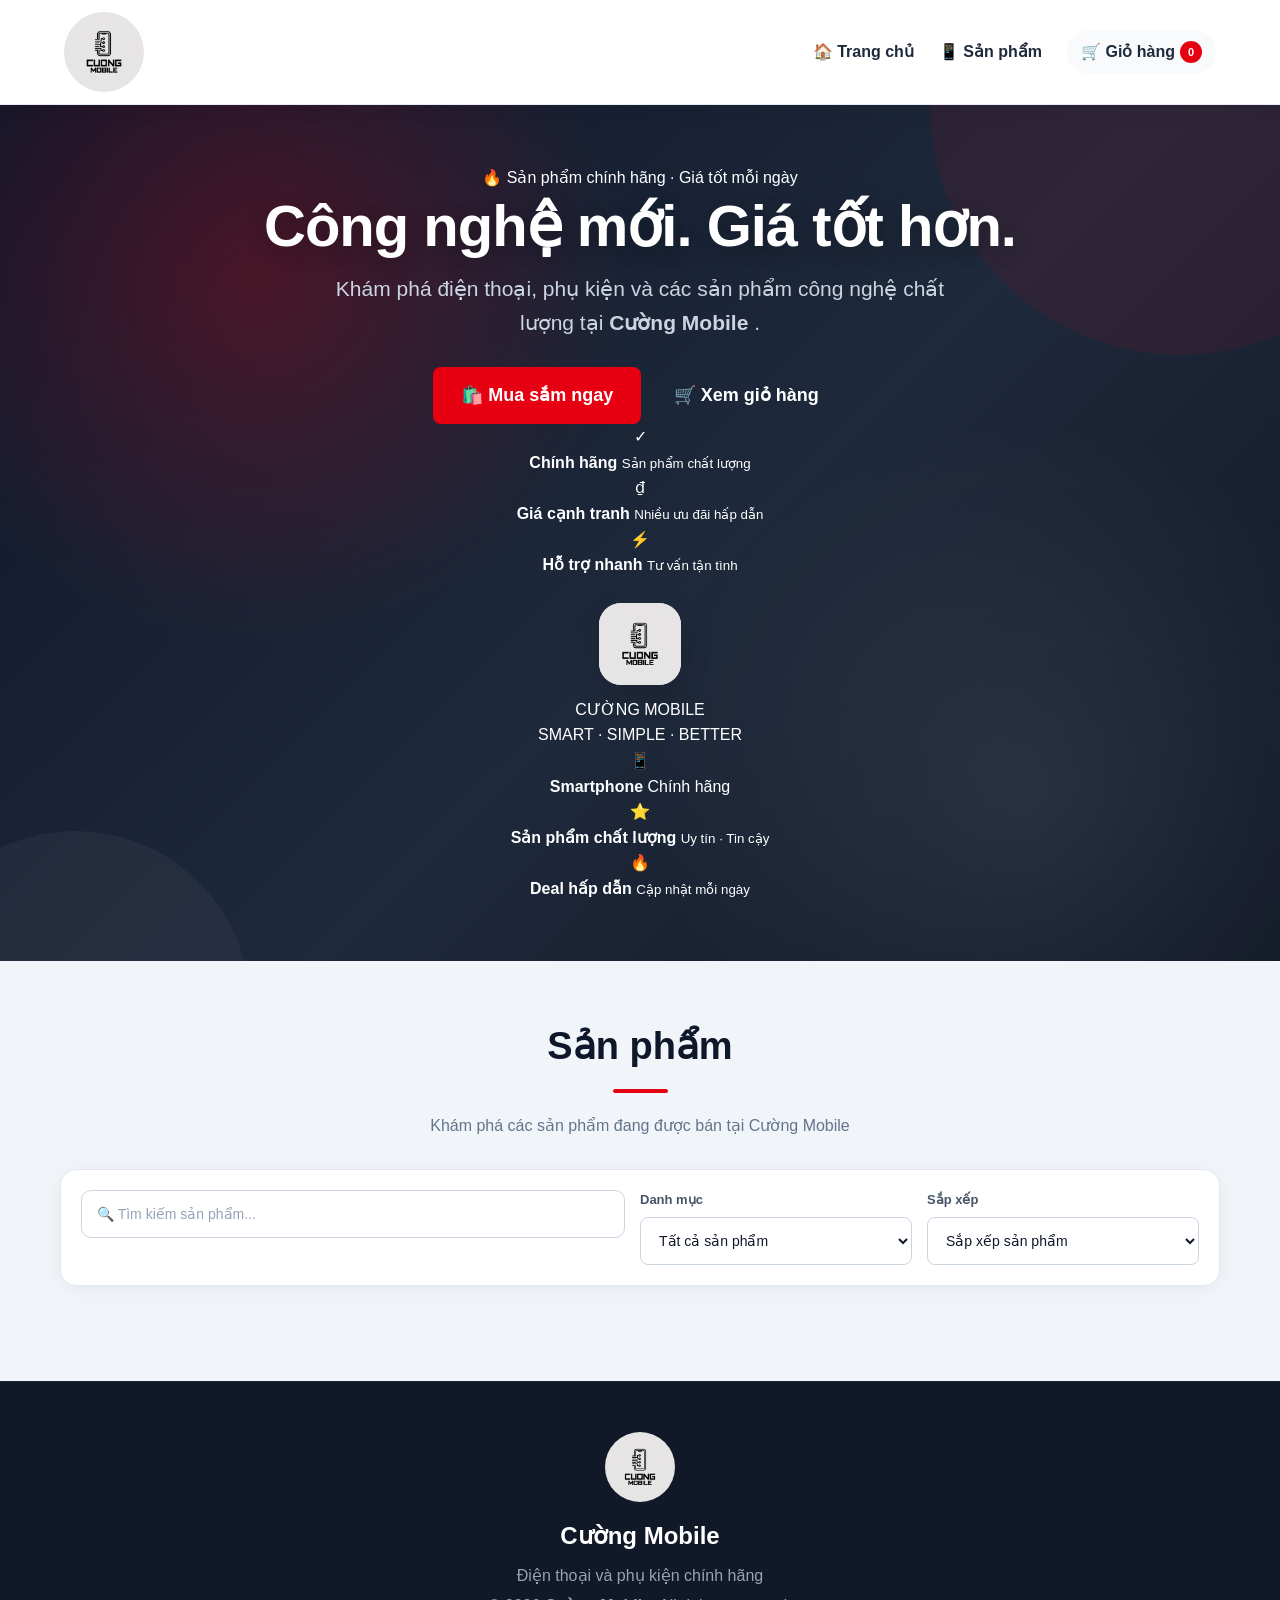
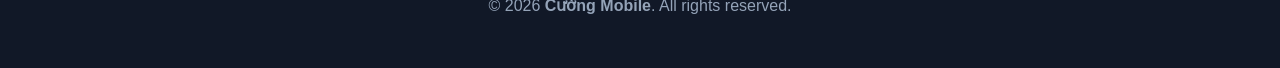
==== index.html @ b3d9e74f "Add files via upload" ====
<!DOCTYPE html>
<html lang="vi">

<head>

    <!-- =====================================================
         BASIC
    ====================================================== -->

    <meta charset="UTF-8">

    <meta
        name="viewport"
        content="width=device-width, initial-scale=1.0"
    >

    <meta
        name="description"
        content="Cường Mobile - Điện thoại và phụ kiện chính hãng"
    >

    <meta
        name="keywords"
        content="Cường Mobile, điện thoại, smartphone, phụ kiện, điện thoại chính hãng"
    >

    <meta
        name="author"
        content="Cường Mobile"
    >

    <meta
        name="theme-color"
        content="#e60012"
    >


    <!-- =====================================================
         TITLE
    ====================================================== -->

    <title>Cường Mobile - Điện thoại & phụ kiện</title>


    <!-- =====================================================
         FAVICON
    ====================================================== -->

    <link
        rel="icon"
        type="image/png"
        href="images/favicon-rounded.png"
    >

    <link
        rel="apple-touch-icon"
        href="images/favicon-rounded.png"
    >


    <!-- =====================================================
         CSS
    ====================================================== -->

    <link
        rel="stylesheet"
        href="css/style.css"
    >


    <!-- =====================================================
         PRELOAD LOGO
    ====================================================== -->

    <link
        rel="preload"
        as="image"
        href="images/logo.png"
    >

</head>


<body>


<!-- =========================================================
     LOADING SCREEN
========================================================= -->

<div
    id="loading-screen"
    aria-label="Đang tải website"
>

    <img
        src="images/favicon.png"
        alt="Cường Mobile"
    >

    <div
        class="loader"
        aria-hidden="true"
    ></div>

</div>


<!-- =========================================================
     HEADER
========================================================= -->

<header class="header">

    <div class="header-content">


        <!-- LOGO -->

        <a
            href="index.html"
            class="logo"
            aria-label="Cường Mobile - Trang chủ"
        >

            <img
                src="images/logo.png"
                alt="Cường Mobile"
            >

        </a>


        <!-- NAVIGATION -->

        <nav
            class="nav"
            aria-label="Điều hướng chính"
        >

            <a
                href="index.html"
                class="active"
            >
                🏠 Trang chủ
            </a>


            <a href="#products">
                📱 Sản phẩm
            </a>


            <a
                href="cart.html"
                class="cart-link"
            >

                🛒 Giỏ hàng

                <span
                    id="cart-count"
                    class="cart-count"
                >
                    0
                </span>

            </a>

        </nav>

    </div>

</header>


<!-- =========================================================
     HERO
========================================================= -->

<!-- =========================================================
     HERO PREMIUM
========================================================= -->

<section class="hero hero-premium">

    <!-- Background decorations -->

    <div class="hero-bg-circle hero-bg-circle-1"></div>
    <div class="hero-bg-circle hero-bg-circle-2"></div>


    <div class="hero-content hero-premium-content">


        <!-- LEFT -->

        <div class="hero-text">


            <!-- BADGE -->

            <div class="hero-badge">

                <span class="hero-badge-dot"></span>

                🔥 Sản phẩm chính hãng · Giá tốt mỗi ngày

            </div>


            <!-- TITLE -->

            <h1>

                Công nghệ mới.
                <span>
                    Giá tốt hơn.
                </span>

            </h1>


            <!-- DESCRIPTION -->

            <p class="hero-description">

                Khám phá điện thoại, phụ kiện và các sản phẩm
                công nghệ chất lượng tại

                <strong>
                    Cường Mobile
                </strong>.

            </p>


            <!-- ACTIONS -->

            <div class="hero-actions">


                <a
                    href="#products"
                    class="btn btn-primary btn-lg"
                >
                    🛍️ Mua sắm ngay
                </a>


                <a
                    href="cart.html"
                    class="btn hero-btn-outline btn-lg"
                >
                    🛒 Xem giỏ hàng
                </a>

            </div>


            <!-- TRUST -->

            <div class="hero-trust">


                <div class="hero-trust-item">

                    <span class="hero-trust-icon">
                        ✓
                    </span>

                    <div>

                        <strong>
                            Chính hãng
                        </strong>

                        <small>
                            Sản phẩm chất lượng
                        </small>

                    </div>

                </div>


                <div class="hero-trust-item">

                    <span class="hero-trust-icon">
                        ₫
                    </span>

                    <div>

                        <strong>
                            Giá cạnh tranh
                        </strong>

                        <small>
                            Nhiều ưu đãi hấp dẫn
                        </small>

                    </div>

                </div>


                <div class="hero-trust-item">

                    <span class="hero-trust-icon">
                        ⚡
                    </span>

                    <div>

                        <strong>
                            Hỗ trợ nhanh
                        </strong>

                        <small>
                            Tư vấn tận tình
                        </small>

                    </div>

                </div>


            </div>

        </div>


        <!-- RIGHT -->

        <div class="hero-visual">


            <!-- Glow -->

            <div class="hero-glow"></div>


            <!-- Phone -->

            <div class="hero-phone">

                <div class="hero-phone-frame">

                    <div class="hero-phone-screen">


                        <!-- Dynamic island -->

                        <div class="hero-phone-island"></div>


                        <!-- Logo -->
                        
                        <div class="hero-phone-logo">
                            <img 
                                src="images/logo.png"
                                alt="Cường Mobile">
                                </div>


                        <div class="hero-phone-brand">
                            CƯỜNG MOBILE
                        </div>


                        <div class="hero-phone-tagline">
                            SMART · SIMPLE · BETTER
                        </div>


                        <!-- Fake product card -->

                        <div class="hero-product-preview">

                            <div class="hero-product-preview-image">
                                📱
                            </div>

                            <div>

                                <strong>
                                    Smartphone
                                </strong>

                                <span>
                                    Chính hãng
                                </span>

                            </div>

                        </div>

                    </div>

                </div>

            </div>


            <!-- Floating card 1 -->

            <div class="hero-floating-card hero-card-top">

                <span class="hero-floating-icon">
                    ⭐
                </span>

                <div>

                    <strong>
                        Sản phẩm chất lượng
                    </strong>

                    <small>
                        Uy tín · Tin cậy
                    </small>

                </div>

            </div>


            <!-- Floating card 2 -->

            <div class="hero-floating-card hero-card-bottom">

                <span class="hero-floating-icon">
                    🔥
                </span>

                <div>

                    <strong>
                        Deal hấp dẫn
                    </strong>

                    <small>
                        Cập nhật mỗi ngày
                    </small>

                </div>

            </div>

        </div>

    </div>

</section>


<!-- =========================================================
     PRODUCTS
========================================================= -->

<main
    id="products"
    class="products-section"
>


    <!-- SECTION HEADER -->

    <div
        class="container"
        style="margin-bottom:30px;"
    >

        <h2 class="section-title">
            Sản phẩm
        </h2>


        <p
            class="text-center text-muted"
            style="margin-top:-15px;"
        >
            Khám phá các sản phẩm đang được bán tại Cường Mobile
        </p>

    </div>


    <!-- =====================================================
         FILTER BAR
    ====================================================== -->

    <div
        class="container"
        style="margin-bottom:30px;"
    >

        <div
            class="filter-bar"
            style="
                display:grid;
                grid-template-columns:
                    minmax(0, 2fr)
                    minmax(180px, 1fr)
                    minmax(180px, 1fr);
                gap:15px;
                padding:20px;
                background:#ffffff;
                border:1px solid #e2e8f0;
                border-radius:16px;
                box-shadow:0 4px 20px rgba(0,0,0,.05);
            "
        >


            <!-- SEARCH -->

            <div
                class="search-box"
                style="
                    max-width:none;
                    margin:0;
                "
            >

                <input
                    id="search-input"
                    type="search"
                    placeholder="🔍 Tìm kiếm sản phẩm..."
                    autocomplete="off"
                    aria-label="Tìm kiếm sản phẩm"
                >

            </div>


            <!-- CATEGORY -->

            <div>

                <label
                    for="category-filter"
                    style="
                        display:block;
                        margin-bottom:6px;
                        font-size:13px;
                        font-weight:600;
                        color:#475569;
                    "
                >
                    Danh mục
                </label>


                <select
                    id="category-filter"
                    style="
                        width:100%;
                        min-height:48px;
                        padding:0 14px;
                        border:1px solid #cbd5e1;
                        border-radius:8px;
                        background:#ffffff;
                        outline:none;
                        font-size:14px;
                    "
                >

                    <option value="">
                        Tất cả sản phẩm
                    </option>

                </select>

            </div>


            <!-- SORT -->

            <div>

                <label
                    for="sort-filter"
                    style="
                        display:block;
                        margin-bottom:6px;
                        font-size:13px;
                        font-weight:600;
                        color:#475569;
                    "
                >
                    Sắp xếp
                </label>


                <select
                    id="sort-filter"
                    style="
                        width:100%;
                        min-height:48px;
                        padding:0 14px;
                        border:1px solid #cbd5e1;
                        border-radius:8px;
                        background:#ffffff;
                        outline:none;
                        font-size:14px;
                    "
                >

                    <option value="">
                        Sắp xếp sản phẩm
                    </option>

                    <option value="price-asc">
                        Giá thấp → cao
                    </option>

                    <option value="price-desc">
                        Giá cao → thấp
                    </option>

                    <option value="name-asc">
                        Tên A → Z
                    </option>

                </select>

            </div>

        </div>

    </div>


    <!-- =====================================================
         PRODUCT LIST
    ====================================================== -->

    <div
        class="container"
    >

        <div
            id="product-list"
            class="product-grid"
        >

            <div class="loading">

                Đang tải sản phẩm...

            </div>

        </div>

    </div>


</main>


<!-- =========================================================
     FOOTER
========================================================= -->

<footer>

    <div
        class="container"
    >


        <!-- LOGO -->

        <div
            style="
                display:flex;
                justify-content:center;
                margin-bottom:15px;
            "
        >

            <img
                src="images/logo.png"
                alt="Cường Mobile"
                style="
                    width:70px;
                    height:70px;
                    object-fit:contain;
                    border-radius:50%;
                "
            >

        </div>


        <h2>
            Cường Mobile
        </h2>


        <p>
            Điện thoại và phụ kiện chính hãng
        </p>


        <p>
            © 2026
            <strong>Cường Mobile</strong>.
            All rights reserved.
        </p>

    </div>

</footer>


<!-- =========================================================
     BACK TO TOP
========================================================= -->

<button
    id="back-to-top"
    type="button"
    aria-label="Lên đầu trang"
    style="
        position:fixed;
        right:20px;
        bottom:20px;
        width:46px;
        height:46px;
        border:0;
        border-radius:50%;
        background:#e60012;
        color:#ffffff;
        font-size:20px;
        box-shadow:0 5px 20px rgba(0,0,0,.2);
        cursor:pointer;
        opacity:0;
        visibility:hidden;
        transform:translateY(10px);
        transition:.25s ease;
        z-index:999;
    "
>
    ↑
</button>


<!-- =========================================================
     PRODUCTS DATA
========================================================= -->

<script src="js/products.js"></script>


<!-- =========================================================
     MAIN APP
========================================================= -->

<script src="js/app.js"></script>


<!-- =========================================================
     PAGE SCRIPT
========================================================= -->

<script>

document.addEventListener(
    "DOMContentLoaded",
    function () {


        /* =====================================================
           LOADING SCREEN
        ===================================================== */

        const loadingScreen =
            document.getElementById(
                "loading-screen"
            );


        if (loadingScreen) {

            setTimeout(
                function () {

                    loadingScreen.classList.add(
                        "hidden"
                    );

                },
                500
            );

        }


        /* =====================================================
           BACK TO TOP
        ===================================================== */

        const backToTop =
            document.getElementById(
                "back-to-top"
            );


        if (backToTop) {


            window.addEventListener(
                "scroll",
                function () {

                    if (
                        window.scrollY > 400
                    ) {

                        backToTop.style.opacity =
                            "1";

                        backToTop.style.visibility =
                            "visible";

                        backToTop.style.transform =
                            "translateY(0)";

                    }

                    else {

                        backToTop.style.opacity =
                            "0";

                        backToTop.style.visibility =
                            "hidden";

                        backToTop.style.transform =
                            "translateY(10px)";

                    }

                }
            );


            backToTop.addEventListener(
                "click",
                function () {

                    window.scrollTo({

                        top: 0,

                        behavior: "smooth"

                    });

                }
            );

        }


        /* =====================================================
           UPDATE CART COUNT
        ===================================================== */

        function refreshCartCount() {

            let cart = [];


            try {

                cart =
                    JSON.parse(
                        localStorage.getItem(
                            "cart"
                        )
                    ) || [];

            }

            catch (error) {

                cart = [];

            }


            if (
                !Array.isArray(cart)
            ) {

                cart = [];

            }


            const count =
                cart.reduce(
                    function (
                        total,
                        item
                    ) {

                        return (
                            total +
                            Number(
                                item.quantity || 0
                            )
                        );

                    },
                    0
                );


            document
                .querySelectorAll(
                    "#cart-count, .cart-count"
                )
                .forEach(
                    function (element) {

                        element.textContent =
                            count;

                    }
                );

        }


        refreshCartCount();


        /* =====================================================
           LISTEN CART UPDATE
        ===================================================== */

        window.addEventListener(
            "storage",
            function (event) {

                if (
                    event.key === "cart"
                ) {

                    refreshCartCount();

                }

            }
        );


        /* =====================================================
           ACTIVE NAVIGATION
        ===================================================== */

        const navLinks =
            document.querySelectorAll(
                ".nav a"
            );


        navLinks.forEach(
            function (link) {

                link.addEventListener(
                    "click",
                    function () {

                        navLinks.forEach(
                            function (item) {

                                item.classList.remove(
                                    "active"
                                );

                            }
                        );


                        this.classList.add(
                            "active"
                        );

                    }
                );

            }
        );


        /* =====================================================
           SEARCH ENTER
        ===================================================== */

        const searchInput =
            document.getElementById(
                "search-input"
            );


        if (searchInput) {

            searchInput.addEventListener(
                "keydown",
                function (event) {

                    if (
                        event.key === "Enter"
                    ) {

                        const products =
                            document.getElementById(
                                "products"
                            );


                        if (products) {

                            products.scrollIntoView({

                                behavior: "smooth",

                                block: "start"

                            });

                        }

                    }

                }
            );

        }


    }
);

</script>


<!-- =========================================================
     RESPONSIVE FILTER
========================================================= -->

<style>

@media (max-width: 768px) {

    .filter-bar {

        grid-template-columns: 1fr !important;

    }

}


@media (max-width: 480px) {

    .hero-actions {

        flex-direction: column;

        padding: 0 20px;

    }


    .hero-actions .btn {

        width: 100%;

    }

}

</style>


</body>

</html>
---- css/style.css ----
/* ============================================================
   CƯỜNG MOBILE - MAIN STYLES
   Version 4.0
   ============================================================ */

/* ============================================================
   1. VARIABLES & RESET
   ============================================================ */

:root {
    /* Colors */
    --primary: #e60012;
    --primary-hover: #c90010;
    --primary-dark: #b3000e;
    --success: #16a34a;
    --success-bg: #dcfce7;
    --error: #dc2626;
    --error-bg: #fee2e2;
    --warning: #d97706;
    --warning-bg: #fff3cd;
    --white: #ffffff;
    --black: #111827;
    --gray-50: #f8fafc;
    --gray-100: #f1f5f9;
    --gray-200: #e2e8f0;
    --gray-300: #cbd5e1;
    --gray-400: #94a3b8;
    --gray-500: #64748b;
    --gray-600: #475569;
    --gray-700: #334155;
    --gray-800: #1e293b;
    --gray-900: #0f172a;

    /* Gradients */
    --gradient-hero: linear-gradient(135deg, #111827 0%, #374151 100%);

    /* Spacing */
    --space-xs: 4px;
    --space-sm: 8px;
    --space-md: 15px;
    --space-lg: 20px;
    --space-xl: 30px;
    --space-2xl: 50px;
    --space-3xl: 60px;

    /* Radius */
    --radius-sm: 6px;
    --radius-md: 8px;
    --radius-lg: 12px;
    --radius-xl: 16px;
    --radius-2xl: 20px;
    --radius-full: 999px;

    /* Shadows */
    --shadow-sm: 0 2px 10px rgba(0, 0, 0, 0.05);
    --shadow-md: 0 4px 20px rgba(0, 0, 0, 0.08);
    --shadow-lg: 0 10px 30px rgba(0, 0, 0, 0.10);
    --shadow-xl: 0 20px 50px rgba(0, 0, 0, 0.15);

    /* Typography */
    --font-family: -apple-system, BlinkMacSystemFont, "Segoe UI", Roboto, Arial, sans-serif;
    --text-xs: 12px;
    --text-sm: 14px;
    --text-base: 16px;
    --text-lg: 18px;
    --text-xl: 20px;
    --text-2xl: 24px;
    --text-3xl: 28px;
    --text-4xl: 32px;
    --text-5xl: 36px;
    --text-6xl: 48px;

    /* Transitions */
    --transition-fast: 0.2s ease;
    --transition-base: 0.3s ease;

    /* Container */
    --container-width: 1200px;
    --container-padding: 20px;
}

/* Reset */
*,
*::before,
*::after {
    margin: 0;
    padding: 0;
    box-sizing: border-box;
}

html {
    scroll-behavior: smooth;
}

body {
    font-family: var(--font-family);
    background: var(--gray-100);
    color: var(--gray-900);
    line-height: 1.6;
}

a {
    color: inherit;
    text-decoration: none;
}

button,
input,
textarea,
select {
    font-family: inherit;
}

button {
    cursor: pointer;
}

img {
    max-width: 100%;
    display: block;
}

ul,
ol {
    list-style: none;
    padding: 0;
    margin: 0;
}

/* ============================================================
   2. UTILITY CLASSES
   ============================================================ */

.container {
    width: 100%;
    max-width: var(--container-width);
    margin: 0 auto;
    padding: 0 var(--container-padding);
}

/* Flex */
.flex {
    display: flex;
}
.flex-center {
    display: flex;
    align-items: center;
    justify-content: center;
}
.flex-between {
    display: flex;
    align-items: center;
    justify-content: space-between;
}
.flex-column {
    display: flex;
    flex-direction: column;
}
.flex-wrap {
    flex-wrap: wrap;
}

/* Gap */
.gap-sm {
    gap: var(--space-sm);
}
.gap-md {
    gap: var(--space-md);
}
.gap-lg {
    gap: var(--space-lg);
}
.gap-xl {
    gap: var(--space-xl);
}

/* Text */
.text-center {
    text-align: center;
}
.text-left {
    text-align: left;
}
.text-right {
    text-align: right;
}
.text-primary {
    color: var(--primary);
}
.text-success {
    color: var(--success);
}
.text-gray {
    color: var(--gray-600);
}
.text-muted {
    color: var(--gray-500);
}

/* Background */
.bg-white {
    background: var(--white);
}
.bg-gray {
    background: var(--gray-100);
}
.bg-primary {
    background: var(--primary);
}

/* Display */
.d-none {
    display: none !important;
}
.d-block {
    display: block;
}
.w-100 {
    width: 100%;
}

/* ============================================================
   3. BUTTONS
   ============================================================ */

.btn {
    display: inline-flex;
    align-items: center;
    justify-content: center;
    min-height: 46px;
    padding: 11px 20px;
    border: 0;
    border-radius: var(--radius-md);
    font-size: var(--text-base);
    font-weight: 700;
    text-align: center;
    transition: transform var(--transition-fast), background var(--transition-fast), opacity var(--transition-fast);
    cursor: pointer;
}

.btn:hover {
    transform: translateY(-1px);
}
.btn:disabled {
    opacity: 0.5;
    cursor: not-allowed;
    transform: none;
}

.btn-primary {
    background: var(--primary);
    color: var(--white);
}
.btn-primary:hover {
    background: var(--primary-hover);
}

.btn-success {
    background: var(--success);
    color: var(--white);
}

.btn-dark {
    background: var(--black);
    color: var(--white);
}
.btn-dark:hover {
    opacity: 0.9;
}

.btn-secondary {
    background: var(--gray-600);
    color: var(--white);
}
.btn-secondary:hover {
    background: var(--gray-800);
}

.btn-outline {
    background: transparent;
    color: var(--gray-800);
    border: 1px solid var(--gray-300);
}
.btn-outline:hover {
    background: var(--gray-100);
}

.btn-sm {
    min-height: 38px;
    padding: 8px 15px;
    font-size: var(--text-sm);
}
.btn-lg {
    min-height: 54px;
    padding: 14px 28px;
    font-size: var(--text-lg);
}
.btn-block {
    width: 100%;
}

/* ============================================================
   4. LOADING SCREEN
   ============================================================ */

#loading-screen {
    position: fixed;
    inset: 0;
    z-index: 99999;
    display: flex;
    flex-direction: column;
    align-items: center;
    justify-content: center;
    background: var(--white);
    transition: opacity 0.5s ease, visibility 0.5s ease;
}

#loading-screen img {
    width: 540px;
    max-width: 90%;
    height: auto;
    border-radius: var(--radius-full);
    animation: logoPulse 1.8s ease-in-out infinite;
}

#loading-screen.hidden {
    opacity: 0;
    visibility: hidden;
}

.loader {
    width: 40px;
    height: 40px;
    margin-top: var(--space-lg);
    border: 4px solid var(--gray-300);
    border-top-color: var(--black);
    border-radius: 50%;
    animation: spin 0.8s linear infinite;
}

@keyframes spin {
    to {
        transform: rotate(360deg);
    }
}

@keyframes logoPulse {
    0%,
    100% {
        transform: scale(1);
    }
    50% {
        transform: scale(1.05);
    }
}

/* ============================================================
   5. HEADER
   ============================================================ */

.header {
    position: sticky;
    top: 0;
    z-index: 1000;
    width: 100%;
    padding: 12px 5%;
    background: rgba(255, 255, 255, 0.94);
    backdrop-filter: blur(14px);
    -webkit-backdrop-filter: blur(14px);
    border-bottom: 1px solid rgba(226, 232, 240, 0.8);
    box-shadow: 0 4px 20px rgba(0, 0, 0, 0.05);
}

.header-content {
    width: 100%;
    max-width: var(--container-width);
    margin: 0 auto;
    display: flex;
    align-items: center;
    justify-content: space-between;
    gap: var(--space-lg);
    min-height: 76px;
}

.logo {
    display: flex;
    align-items: center;
    gap: var(--space-sm);
    color: var(--primary);
    font-size: var(--text-2xl);
    font-weight: 800;
    white-space: nowrap;
    transition: transform 0.25s ease, opacity 0.25s ease;
}
.logo:hover {
    transform: translateY(-1px);
    opacity: 0.9;
}

.logo img {
    width: 80px;
    height: 80px;
    object-fit: contain;
    border-radius: 50%;
    transition: transform 0.3s ease, box-shadow 0.3s ease;
}
.logo:hover img {
    transform: scale(1.04);
    box-shadow: 0 8px 25px rgba(0, 0, 0, 0.12);
}

.nav {
    display: flex;
    align-items: center;
    gap: 25px;
}

.nav a {
    position: relative;
    color: var(--gray-800);
    font-size: var(--text-base);
    font-weight: 600;
    transition: color var(--transition-fast);
}
.nav a::after {
    content: "";
    position: absolute;
    left: 0;
    bottom: -5px;
    width: 0;
    height: 2px;
    background: var(--primary);
    transition: width var(--transition-base);
}
.nav a:hover {
    color: var(--primary);
}
.nav a:hover::after {
    width: 100%;
}

/* Cart Nav */
.nav a[href*="cart"] {
    display: inline-flex;
    align-items: center;
    gap: 5px;
    padding: 9px 14px;
    border-radius: var(--radius-full);
    background: #f8fafc;
    transition: background 0.2s ease, color 0.2s ease, transform 0.2s ease;
}
.nav a[href*="cart"]:hover {
    background: #fee2e2;
    color: var(--primary);
    transform: translateY(-1px);
}
.nav a[href*="cart"]::after {
    display: none;
}

.cart-count {
    min-width: 22px;
    height: 22px;
    display: inline-flex;
    align-items: center;
    justify-content: center;
    padding: 0 6px;
    border-radius: var(--radius-full);
    background: var(--primary);
    color: var(--white);
    font-size: 11px;
    font-weight: 800;
    line-height: 1;
}

/* ============================================================
   6. HERO
   ============================================================ */

.hero {
    position: relative;
    overflow: hidden;
    min-height: 430px;
    display: flex;
    align-items: center;
    justify-content: center;
    padding: var(--space-3xl) var(--space-lg);
    text-align: center;
    background: radial-gradient(circle at 20% 20%, rgba(230, 0, 18, 0.25), transparent 30%),
        radial-gradient(circle at 80% 80%, rgba(255, 255, 255, 0.08), transparent 30%),
        linear-gradient(135deg, #0f172a 0%, #1e293b 55%, #111827 100%);
    color: var(--white);
}

.hero::before {
    content: "";
    position: absolute;
    width: 500px;
    height: 500px;
    top: -250px;
    right: -150px;
    border-radius: 50%;
    background: rgba(230, 0, 18, 0.08);
    pointer-events: none;
}
.hero::after {
    content: "";
    position: absolute;
    width: 350px;
    height: 350px;
    bottom: -220px;
    left: -100px;
    border-radius: 50%;
    background: rgba(255, 255, 255, 0.04);
    pointer-events: none;
}

.hero-content {
    position: relative;
    z-index: 2;
    width: 100%;
    max-width: 800px;
}

.hero h1 {
    margin-bottom: 12px;
    font-size: clamp(36px, 6vw, 58px);
    line-height: 1.2;
    font-weight: 900;
    letter-spacing: -1px;
    text-shadow: 0 5px 20px rgba(0, 0, 0, 0.25);
}

.hero p {
    margin: 0 auto 28px;
    max-width: 650px;
    color: #cbd5e1;
    font-size: clamp(16px, 2vw, 21px);
}

/* ============================================================
   7. PRODUCTS SECTION
   ============================================================ */

#products {
    position: relative;
    padding: 55px var(--container-padding) 65px;
}

#products h2,
.section-title {
    position: relative;
    margin-bottom: 35px;
    text-align: center;
    font-size: clamp(28px, 4vw, 38px);
    font-weight: 850;
}
#products h2::after,
.section-title::after {
    content: "";
    display: block;
    width: 55px;
    height: 4px;
    margin: 12px auto 0;
    border-radius: var(--radius-full);
    background: var(--primary);
}

/* ============================================================
   8. FILTER BAR
   ============================================================ */

.filter-bar {
    display: grid;
    grid-template-columns: minmax(0, 1fr) 220px 220px;
    gap: 12px;
    max-width: var(--container-width);
    margin: 0 auto 30px;
    padding: 16px;
    background: var(--white);
    border: 1px solid var(--gray-200);
    border-radius: 16px;
    box-shadow: 0 5px 20px rgba(15, 23, 42, 0.05);
}

.filter-bar input,
.filter-bar select {
    width: 100%;
    height: 48px;
    padding: 0 15px;
    border: 1px solid var(--gray-300);
    border-radius: 10px;
    background: var(--white);
    color: var(--gray-900);
    outline: none;
    font-size: 14px;
    transition: border-color 0.2s ease, box-shadow 0.2s ease;
}
.filter-bar input::placeholder {
    color: var(--gray-400);
}
.filter-bar input:focus,
.filter-bar select:focus {
    border-color: var(--primary);
    box-shadow: 0 0 0 4px rgba(230, 0, 18, 0.08);
}
.filter-bar input:hover,
.filter-bar select:hover {
    border-color: var(--gray-400);
}

/* ============================================================
   9. PRODUCT GRID & CARDS
   ============================================================ */

.product-grid {
    display: grid;
    grid-template-columns: repeat(4, minmax(0, 1fr));
    gap: 20px;
    max-width: var(--container-width);
    margin: 0 auto;
}

.product-card {
    position: relative;
    overflow: hidden;
    background: var(--white);
    border: 1px solid rgba(226, 232, 240, 0.9);
    border-radius: 16px;
    box-shadow: 0 3px 12px rgba(15, 23, 42, 0.04);
    transition: transform 0.3s ease, box-shadow 0.3s ease, border-color 0.3s ease;
    cursor: pointer;
}
.product-card:hover {
    transform: translateY(-7px);
    border-color: rgba(230, 0, 18, 0.18);
    box-shadow: 0 15px 35px rgba(15, 23, 42, 0.12);
}

.product-card .product-link {
    display: block;
    height: 100%;
    color: inherit;
    text-decoration: none;
}

.product-card .product-image {
    position: relative;
    height: 245px;
    padding: 22px;
    background: linear-gradient(180deg, #ffffff 0%, #f8fafc 100%);
    border-bottom: 1px solid var(--gray-100);
}
.product-card .product-image img {
    width: 100%;
    height: 100%;
    object-fit: contain;
    transition: transform 0.35s ease;
}
.product-card:hover .product-image img {
    transform: scale(1.05);
}

.product-card .product-info {
    padding: 18px;
}

.product-card .product-category {
    display: inline-flex;
    margin-bottom: 6px;
    padding: 5px 10px;
    background: var(--gray-100);
    border-radius: var(--radius-full);
    color: var(--gray-600);
    font-size: 11px;
    font-weight: 700;
    text-transform: uppercase;
    letter-spacing: 0.3px;
}

.product-card .product-name {
    display: -webkit-box;
    overflow: hidden;
    -webkit-box-orient: vertical;
    -webkit-line-clamp: 2;
    line-clamp: 2;
    min-height: 45px;
    margin: 0 0 10px;
    color: var(--gray-900);
    font-size: 17px;
    font-weight: 750;
    line-height: 1.4;
}

.product-card .product-price {
    margin-bottom: 7px;
    color: var(--primary);
    font-size: 20px;
    font-weight: 900;
}

.product-card .product-stock {
    font-size: 13px;
    font-weight: 650;
}
.product-card .stock-available {
    color: var(--success);
}
.product-card .stock-out {
    color: var(--error);
}

.product-card-hint {
    display: flex;
    align-items: center;
    justify-content: space-between;
    margin-top: 12px;
    padding-top: 10px;
    border-top: 1px solid var(--gray-200);
    color: var(--gray-500);
    font-size: 12px;
    font-weight: 600;
    transition: color var(--transition-fast);
}
.product-card-hint span {
    font-size: 18px;
    transition: transform var(--transition-fast);
}
.product-card:hover .product-card-hint {
    color: var(--primary);
}
.product-card:hover .product-card-hint span {
    transform: translateX(4px);
}

/* Image Error */
.image-error {
    display: flex;
    align-items: center;
    justify-content: center;
    background: var(--gray-100);
}
.image-placeholder {
    width: 100%;
    height: 100%;
    display: flex;
    flex-direction: column;
    align-items: center;
    justify-content: center;
    gap: 5px;
    color: var(--gray-400);
    font-size: 28px;
}
.image-placeholder span {
    font-size: 12px;
}

/* ============================================================
   10. PRODUCT DETAIL
   ============================================================ */

.product-detail-page {
    min-height: 600px;
    padding: 45px var(--container-padding) 60px;
    background: linear-gradient(180deg, var(--gray-100) 0%, #ffffff 100%);
}

.product-detail {
    display: grid;
    grid-template-columns: 1fr 1fr;
    gap: var(--space-2xl);
    max-width: var(--container-width);
    margin: 0 auto;
    padding: 35px;
    background: var(--white);
    border-radius: var(--radius-xl);
    box-shadow: var(--shadow-sm);
}

.product-detail-image {
    min-height: 450px;
    display: flex;
    align-items: center;
    justify-content: center;
    padding: var(--space-xl);
    background: var(--gray-50);
    border-radius: var(--radius-lg);
}
.product-detail-image img {
    width: 100%;
    max-width: 500px;
    height: 450px;
    object-fit: contain;
}

.product-detail-info h1 {
    margin: 0 0 var(--space-md);
    font-size: var(--text-5xl);
    line-height: 1.2;
}

.product-category {
    display: inline-block;
    margin-bottom: var(--space-md);
    padding: 6px 12px;
    background: var(--gray-100);
    border-radius: var(--radius-full);
    color: var(--gray-600);
    font-size: var(--text-xs);
}

.product-detail-price {
    margin-bottom: var(--space-lg);
    color: var(--primary);
    font-size: var(--text-3xl);
    font-weight: 800;
}

.product-description {
    margin-bottom: var(--space-xl);
    color: var(--gray-700);
    line-height: 1.8;
}

.product-stock {
    margin: var(--space-lg) 0;
    font-weight: 700;
}

/* Quantity */
.quantity-box {
    margin: var(--space-lg) 0;
}
.quantity-box label {
    display: block;
    margin-bottom: var(--space-sm);
    font-weight: 600;
}

.quantity-control {
    width: 150px;
    display: flex;
    align-items: center;
    overflow: hidden;
    border: 1px solid var(--gray-300);
    border-radius: var(--radius-md);
}
.quantity-control button {
    width: 45px;
    height: 45px;
    border: 0;
    background: var(--gray-100);
    font-size: 22px;
    transition: background var(--transition-fast);
}
.quantity-control button:hover {
    background: var(--gray-200);
}
.quantity-control input {
    width: 60px;
    height: 45px;
    border: 0;
    text-align: center;
    outline: none;
    font-size: var(--text-base);
}

/* Product Actions */
.product-action-buttons {
    display: flex;
    gap: var(--space-md);
    margin-top: var(--space-lg);
}
.product-action-buttons .btn {
    flex: 1;
}

.buy-now-btn {
    background: var(--black);
    color: var(--white);
}
.buy-now-btn:hover {
    opacity: 0.9;
}

.product-message {
    margin-top: var(--space-md);
    padding: var(--space-md);
    border-radius: var(--radius-md);
    background: var(--success-bg);
    color: #166534;
    text-align: center;
    opacity: 0;
    transition: opacity var(--transition-base);
}
.product-message.show {
    opacity: 1;
    animation: slideDown 0.25s ease;
}

@keyframes slideDown {
    from {
        opacity: 0;
        transform: translateY(-5px);
    }
    to {
        opacity: 1;
        transform: translateY(0);
    }
}

/* Product Not Found */
.product-not-found {
    padding: 100px 20px;
    text-align: center;
}
.product-not-found h2 {
    margin-bottom: var(--space-md);
    font-size: var(--text-4xl);
}

/* ============================================================
   11. CART
   ============================================================ */

.cart-page {
    padding: var(--space-2xl) var(--container-padding);
}

.cart-content {
    display: grid;
    grid-template-columns: minmax(0, 1fr) 350px;
    gap: var(--space-xl);
    max-width: var(--container-width);
    margin: 0 auto;
}

.cart-items {
    display: flex;
    flex-direction: column;
    gap: var(--space-md);
}

.cart-item {
    position: relative;
    display: grid;
    grid-template-columns: 100px minmax(0, 1fr) auto auto auto;
    align-items: center;
    gap: var(--space-lg);
    padding: var(--space-lg);
    background: var(--white);
    border-radius: var(--radius-lg);
    box-shadow: var(--shadow-sm);
}

.cart-item-image {
    width: 100px;
    height: 100px;
}
.cart-item-image img {
    width: 100%;
    height: 100%;
    object-fit: contain;
}

.cart-item-info h3 {
    margin: 0 0 var(--space-sm);
    font-size: var(--text-base);
}

.cart-item-price,
.cart-item-total {
    color: var(--primary);
    font-weight: 700;
}
.cart-item-total {
    white-space: nowrap;
}

.cart-quantity {
    display: flex;
    align-items: center;
}
.cart-quantity button {
    width: 35px;
    height: 35px;
    border: 1px solid var(--gray-300);
    background: var(--gray-100);
    font-size: var(--text-lg);
}
.cart-quantity button:hover {
    background: var(--gray-200);
}
.cart-quantity input {
    width: 50px;
    height: 35px;
    border: 1px solid var(--gray-300);
    border-left: 0;
    border-right: 0;
    text-align: center;
}

.remove-item {
    border: 0;
    background: transparent;
    color: var(--gray-500);
    font-size: var(--text-xl);
}
.remove-item:hover {
    color: var(--error);
}

/* Cart Summary */
.cart-summary {
    height: fit-content;
    padding: var(--space-lg);
    background: var(--white);
    border-radius: var(--radius-lg);
    box-shadow: var(--shadow-sm);
}

.summary-row {
    display: flex;
    justify-content: space-between;
    margin: var(--space-md) 0;
    padding: var(--space-md) 0;
    border-bottom: 1px solid var(--gray-200);
}

.summary-total {
    display: flex;
    justify-content: space-between;
    margin-top: var(--space-lg);
    padding-top: var(--space-md);
    border-top: 2px solid var(--gray-200);
    font-size: var(--text-xl);
}
.summary-total strong,
.total-row strong {
    color: var(--primary);
}

.checkout-btn {
    width: 100%;
    margin-top: var(--space-sm);
}
.continue-shopping {
    display: block;
    margin-top: var(--space-lg);
    color: var(--primary);
    text-align: center;
}

/* Empty Cart */
.empty-message {
    padding: var(--space-3xl) var(--space-lg);
    background: var(--white);
    border-radius: var(--radius-lg);
    text-align: center;
}
.empty-message p {
    margin-bottom: var(--space-lg);
    color: var(--gray-600);
}

/* ============================================================
   12. CHECKOUT
   ============================================================ */

.checkout-page {
    padding: var(--space-2xl) var(--container-padding);
}
.checkout-page > * {
    max-width: var(--container-width);
    margin-left: auto;
    margin-right: auto;
}
.checkout-page h1 {
    margin-bottom: var(--space-xl);
}

.checkout-grid {
    display: grid;
    grid-template-columns: 1.2fr 0.8fr;
    gap: var(--space-xl);
}

.checkout-form,
.checkout-summary {
    padding: var(--space-lg);
    background: var(--white);
    border: 1px solid var(--gray-200);
    border-radius: var(--radius-lg);
}
.checkout-form h2,
.checkout-summary h2 {
    margin: 0 0 var(--space-lg);
}

.checkout-form .form-group {
    margin-bottom: var(--space-lg);
}
.checkout-form .form-group label {
    display: block;
    margin-bottom: var(--space-sm);
    font-weight: 600;
}
.checkout-form .form-group input,
.checkout-form .form-group textarea,
.checkout-form .form-group select {
    width: 100%;
    padding: 12px;
    border: 1px solid var(--gray-300);
    border-radius: var(--radius-md);
    outline: none;
    background: var(--white);
    font-size: var(--text-sm);
    transition: border var(--transition-fast), box-shadow var(--transition-fast);
}
.checkout-form .form-group input:focus,
.checkout-form .form-group textarea:focus,
.checkout-form .form-group select:focus {
    border-color: var(--primary);
    box-shadow: 0 0 0 3px rgba(230, 0, 18, 0.08);
}

.payment-options {
    display: flex;
    flex-direction: column;
    gap: var(--space-sm);
}
.payment-option {
    display: flex !important;
    align-items: center;
    gap: var(--space-sm);
    padding: var(--space-md);
    border: 1px solid var(--gray-300);
    border-radius: var(--radius-md);
    cursor: pointer;
}
.payment-option:hover {
    border-color: var(--gray-600);
}
.payment-option input {
    width: auto !important;
}

.checkout-items {
    display: flex;
    flex-direction: column;
    gap: var(--space-md);
}
.checkout-item {
    display: grid;
    grid-template-columns: 60px minmax(0, 1fr) auto;
    align-items: center;
    gap: var(--space-md);
    padding: var(--space-md) 0;
    border-bottom: 1px solid var(--gray-200);
}
.checkout-item-image {
    width: 60px;
    height: 60px;
}
.checkout-item-image img {
    width: 100%;
    height: 100%;
    object-fit: contain;
}
.checkout-item-info h4 {
    margin: 0 0 var(--space-xs);
    font-size: var(--text-sm);
}
.checkout-item-info p {
    margin: 0;
    color: var(--gray-600);
    font-size: var(--text-xs);
}
.checkout-item-price {
    color: var(--primary);
    font-weight: 700;
}

.checkout-total {
    display: flex;
    justify-content: space-between;
    margin-top: var(--space-lg);
    padding-top: var(--space-lg);
    border-top: 2px solid var(--gray-200);
    font-size: var(--text-xl);
    font-weight: 700;
}
.checkout-total .total-amount {
    color: var(--primary);
}

.submit-order-btn {
    width: 100%;
    margin-top: var(--space-sm);
}

/* ============================================================
   13. ORDER SUCCESS
   ============================================================ */

.success-page {
    min-height: 65vh;
    display: flex;
    align-items: center;
    justify-content: center;
    padding: var(--space-2xl) var(--container-padding);
}

.success-box {
    width: 100%;
    max-width: 600px;
    padding: var(--space-2xl) var(--space-xl);
    background: var(--white);
    border-radius: var(--radius-xl);
    box-shadow: var(--shadow-md);
    text-align: center;
}

.success-icon {
    width: 80px;
    height: 80px;
    display: flex;
    align-items: center;
    justify-content: center;
    margin: 0 auto var(--space-lg);
    border-radius: 50%;
    background: var(--success);
    color: var(--white);
    font-size: 45px;
    font-weight: 700;
}
.success-box h1 {
    margin-bottom: var(--space-md);
}
.success-text {
    font-size: var(--text-lg);
}

.order-info {
    margin: var(--space-lg) 0;
    padding: var(--space-md);
    background: var(--gray-100);
    border-radius: var(--radius-sm);
    font-weight: 700;
}
#order-id {
    color: var(--primary);
}

.success-buttons {
    display: flex;
    justify-content: center;
    gap: var(--space-md);
    margin-top: var(--space-xl);
}

/* ============================================================
   14. ADMIN DASHBOARD
   ============================================================ */

.admin-page {
    max-width: var(--container-width);
    margin: 0 auto;
    padding: var(--space-2xl) var(--container-padding);
}

.admin-header {
    display: flex;
    align-items: center;
    justify-content: space-between;
    gap: var(--space-lg);
    margin-bottom: var(--space-xl);
}
.admin-header h1 {
    margin: 0 0 var(--space-xs);
    font-size: var(--text-4xl);
}
.admin-header p {
    margin: 0;
    color: var(--gray-600);
}

.admin-stats {
    display: grid;
    grid-template-columns: repeat(5, minmax(0, 1fr));
    gap: var(--space-md);
    margin-bottom: var(--space-lg);
}

.stat-card {
    padding: var(--space-lg);
    background: var(--white);
    border: 1px solid var(--gray-200);
    border-radius: var(--radius-md);
    box-shadow: var(--shadow-sm);
}
.stat-title {
    margin-bottom: var(--space-sm);
    color: var(--gray-600);
    font-size: var(--text-sm);
}
.stat-number {
    color: var(--black);
    font-size: var(--text-3xl);
    font-weight: 800;
}

.admin-filters {
    display: flex;
    gap: var(--space-md);
    margin-bottom: var(--space-lg);
    padding: var(--space-md);
    background: var(--white);
    border: 1px solid var(--gray-200);
    border-radius: var(--radius-md);
}
.admin-search {
    flex: 1;
}
.admin-search input,
.admin-status-filter select {
    width: 100%;
    padding: 13px 15px;
    border: 1px solid var(--gray-300);
    border-radius: var(--radius-md);
    background: var(--white);
    outline: none;
    font-size: var(--text-sm);
}
.admin-status-filter select {
    min-width: 200px;
}
.admin-search input:focus,
.admin-status-filter select:focus {
    border-color: var(--black);
}

.orders-section {
    overflow: hidden;
    background: var(--white);
    border: 1px solid var(--gray-200);
    border-radius: var(--radius-md);
}

.orders-table-wrapper {
    width: 100%;
    overflow-x: auto;
}
.orders-table {
    width: 100%;
    min-width: 1150px;
    border-collapse: collapse;
}
.orders-table th {
    padding: var(--space-md);
    background: var(--gray-50);
    border-bottom: 1px solid var(--gray-200);
    text-align: left;
    font-size: var(--text-xs);
    font-weight: 700;
    white-space: nowrap;
}
.orders-table td {
    padding: var(--space-md);
    border-bottom: 1px solid var(--gray-200);
    vertical-align: top;
    font-size: var(--text-sm);
}
.orders-table tbody tr:hover {
    background: var(--gray-50);
}

.order-status {
    display: inline-block;
    padding: 5px 10px;
    border-radius: var(--radius-full);
    background: var(--warning-bg);
    font-size: var(--text-xs);
}
.status-select {
    min-width: 130px;
    padding: 8px 10px;
    border: 1px solid var(--gray-300);
    border-radius: var(--radius-md);
    background: var(--white);
    outline: none;
    cursor: pointer;
}
.status-select:focus {
    border-color: var(--black);
}

/* ============================================================
   15. ADMIN PRODUCT MANAGEMENT
   ============================================================ */

.product-admin {
    width: 100%;
    max-width: 1400px;
    margin: 0 auto;
    padding: var(--space-xl) var(--container-padding) var(--space-3xl);
}

.product-admin-header {
    display: flex;
    align-items: center;
    justify-content: space-between;
    gap: var(--space-lg);
    margin-bottom: 25px;
}
.product-admin-header h1 {
    margin: 0;
    font-size: var(--text-4xl);
}
.product-admin-header p {
    margin: 6px 0 0;
    color: var(--gray-600);
}

.product-admin .btn-primary {
    display: inline-flex;
    align-items: center;
    justify-content: center;
    min-height: 45px;
    padding: 11px 18px;
    border: 0;
    border-radius: var(--radius-md);
    background: var(--black);
    color: var(--white);
    font-weight: 700;
    cursor: pointer;
    transition: background var(--transition-fast), transform var(--transition-fast);
}
.product-admin .btn-primary:hover {
    background: var(--gray-800);
    transform: translateY(-1px);
}

.product-toolbar {
    display: flex;
    gap: var(--space-md);
    margin-bottom: var(--space-lg);
    padding: 18px;
    background: var(--white);
    border: 1px solid var(--gray-200);
    border-radius: var(--radius-lg);
    box-shadow: var(--shadow-sm);
}
.product-toolbar input,
.product-toolbar select {
    height: 45px;
    padding: 0 13px;
    border: 1px solid var(--gray-300);
    border-radius: var(--radius-md);
    background: var(--white);
    outline: none;
    font-size: var(--text-sm);
}
.product-toolbar input {
    flex: 1;
}
.product-toolbar input:focus,
.product-toolbar select:focus {
    border-color: var(--primary);
    box-shadow: 0 0 0 3px rgba(230, 0, 18, 0.08);
}

.product-admin .product-list {
    overflow: hidden;
    background: var(--white);
    border: 1px solid var(--gray-200);
    border-radius: var(--radius-lg);
    box-shadow: var(--shadow-sm);
}

.product-table-wrapper {
    width: 100%;
    overflow-x: auto;
}
.product-table {
    width: 100%;
    min-width: 1000px;
    border-collapse: collapse;
}
.product-table th {
    padding: 15px;
    background: var(--gray-50);
    border-bottom: 1px solid var(--gray-200);
    text-align: left;
    font-size: var(--text-sm);
    font-weight: 700;
    white-space: nowrap;
}
.product-table td {
    padding: 14px 15px;
    border-bottom: 1px solid var(--gray-200);
    vertical-align: middle;
    font-size: var(--text-sm);
}
.product-table tbody tr:hover {
    background: var(--gray-50);
}

.product-table .product-image {
    width: 65px;
    height: 65px;
    padding: 5px;
    object-fit: contain;
    border: 1px solid var(--gray-200);
    border-radius: var(--radius-md);
    background: var(--white);
}
.product-table .product-name {
    color: var(--gray-900);
    font-weight: 700;
}
.product-table .product-price {
    color: var(--primary);
    font-weight: 800;
    white-space: nowrap;
}
.stock-ok {
    color: var(--success);
    font-weight: 700;
}
.stock-out {
    color: var(--error);
    font-weight: 700;
}

.product-table .btn-edit,
.product-table .btn-delete {
    padding: 8px 12px;
    border: 0;
    border-radius: var(--radius-sm);
    font-size: var(--text-sm);
    font-weight: 600;
    cursor: pointer;
    transition: background var(--transition-fast), transform var(--transition-fast);
}
.product-table .btn-edit {
    background: var(--gray-200);
    color: var(--gray-900);
}
.product-table .btn-edit:hover {
    background: var(--gray-300);
}
.product-table .btn-delete {
    margin-left: 5px;
    background: var(--error-bg);
    color: var(--error);
}
.product-table .btn-delete:hover {
    background: #fecaca;
}

/* ============================================================
   16. ADMIN MODAL
   ============================================================ */

#productModal {
    position: fixed;
    inset: 0;
    z-index: 99999;
    display: none;
    align-items: center;
    justify-content: center;
    padding: 20px;
    background: rgba(0, 0, 0, 0.6);
}
#productModal.active {
    display: flex;
}

#productModal .modal-box {
    width: 100%;
    max-width: 650px;
    max-height: 90vh;
    overflow-y: auto;
    padding: 25px;
    background: var(--white);
    border-radius: var(--radius-xl);
    box-shadow: var(--shadow-xl);
    animation: modalShow 0.2s ease;
}

@keyframes modalShow {
    from {
        opacity: 0;
        transform: translateY(-15px) scale(0.98);
    }
    to {
        opacity: 1;
        transform: translateY(0) scale(1);
    }
}

#productModal .modal-box h2 {
    margin: 0 0 20px;
    font-size: var(--text-2xl);
}

#productModal .form-group {
    margin-bottom: 16px;
}
#productModal .form-group label {
    display: block;
    margin-bottom: 7px;
    color: var(--gray-800);
    font-weight: 600;
}
#productModal .form-group input,
#productModal .form-group textarea,
#productModal .form-group select {
    width: 100%;
    padding: 12px;
    border: 1px solid var(--gray-300);
    border-radius: var(--radius-md);
    outline: none;
    background: var(--white);
    color: var(--gray-900);
    font-size: var(--text-sm);
    transition: border var(--transition-fast), box-shadow var(--transition-fast);
}
#productModal .form-group input:focus,
#productModal .form-group textarea:focus,
#productModal .form-group select:focus {
    border-color: var(--primary);
    box-shadow: 0 0 0 3px rgba(230, 0, 18, 0.08);
}
#productModal .form-group textarea {
    min-height: 110px;
    resize: vertical;
}

#productModal .modal-buttons {
    display: flex;
    justify-content: flex-end;
    gap: 10px;
    margin-top: 22px;
}
#productModal .btn-cancel {
    padding: 11px 18px;
    border: 1px solid var(--gray-300);
    border-radius: var(--radius-md);
    background: var(--white);
    color: var(--gray-800);
    font-weight: 600;
    cursor: pointer;
    transition: background var(--transition-fast);
}
#productModal .btn-cancel:hover {
    background: var(--gray-100);
}

/* ============================================================
   17. FOOTER
   ============================================================ */

footer {
    margin-top: 0;
    padding: var(--space-2xl) var(--container-padding);
    background: var(--black);
    color: var(--white);
    text-align: center;
    border-top: 1px solid rgba(255, 255, 255, 0.05);
}
footer h2 {
    margin-bottom: var(--space-sm);
}
footer p {
    margin-top: var(--space-xs);
    color: var(--gray-400);
}

/* ============================================================
   18. RESPONSIVE - 1024px
   ============================================================ */

@media (max-width: 1024px) {
    .product-grid {
        grid-template-columns: repeat(3, minmax(0, 1fr));
    }
    .admin-stats {
        grid-template-columns: repeat(3, minmax(0, 1fr));
    }
}

/* ============================================================
   19. RESPONSIVE - 900px
   ============================================================ */

@media (max-width: 900px) {
    .checkout-grid,
    .cart-content {
        grid-template-columns: 1fr;
    }
    .product-detail {
        grid-template-columns: 1fr;
    }
    .cart-summary {
        width: 100%;
    }
}

/* ============================================================
   20. RESPONSIVE - 768px
   ============================================================ */

@media (max-width: 768px) {
    .header {
        padding: 12px 15px;
    }
    .header-content {
        flex-direction: column;
        gap: var(--space-md);
        min-height: auto;
    }
    .logo {
        font-size: var(--text-xl);
    }
    .logo img {
        width: 60px;
        height: 60px;
    }
    .nav {
        flex-wrap: wrap;
        justify-content: center;
        gap: var(--space-md);
    }
    .nav a {
        font-size: var(--text-sm);
    }

    .hero {
        min-height: 350px;
        padding: var(--space-2xl) var(--space-md);
    }
    .hero h1 {
        font-size: var(--text-4xl);
    }
    .hero p {
        font-size: var(--text-lg);
    }

    .product-grid {
        grid-template-columns: repeat(2, minmax(0, 1fr));
        gap: var(--space-md);
    }
    .product-card .product-image {
        height: 170px;
        padding: var(--space-sm);
    }
    .product-card .product-info {
        padding: var(--space-md);
    }
    .product-card .product-name {
        font-size: var(--text-base);
        min-height: 42px;
    }
    .product-card .product-price {
        font-size: 17px;
    }

    .filter-bar {
        grid-template-columns: 1fr;
        padding: 12px;
        border-radius: 12px;
    }
    .filter-bar input,
    .filter-bar select {
        height: 46px;
    }

    .product-detail {
        gap: var(--space-xl);
        padding: var(--space-lg);
    }
    .product-detail-image {
        min-height: 300px;
    }
    .product-detail-image img {
        height: 300px;
    }
    .product-detail-info h1 {
        font-size: var(--text-3xl);
    }
    .product-detail-price {
        font-size: var(--text-2xl);
    }
    .product-action-buttons {
        flex-direction: column;
    }

    .cart-item {
        grid-template-columns: 80px minmax(0, 1fr);
        gap: var(--space-md);
        padding: var(--space-md);
    }
    .cart-item-image {
        width: 80px;
        height: 80px;
    }
    .cart-quantity,
    .cart-item-total {
        grid-column: 2;
    }
    .remove-item {
        position: absolute;
        top: var(--space-md);
        right: var(--space-md);
    }

    .admin-header {
        flex-direction: column;
        align-items: flex-start;
    }
    .admin-header h1 {
        font-size: var(--text-3xl);
    }
    .admin-stats {
        grid-template-columns: repeat(2, minmax(0, 1fr));
    }
    .admin-filters {
        flex-direction: column;
    }
    .admin-status-filter select {
        width: 100%;
    }

    .product-admin {
        padding: var(--space-lg) 15px var(--space-2xl);
    }
    .product-admin-header {
        flex-direction: column;
        align-items: flex-start;
    }
    .product-admin-header h1 {
        font-size: var(--text-3xl);
    }
    .product-admin-header .btn-primary {
        width: 100%;
    }
    .product-toolbar {
        flex-direction: column;
        padding: 14px;
    }
    .product-toolbar input,
    .product-toolbar select {
        width: 100%;
    }

    #productModal {
        padding: 10px;
    }
    #productModal .modal-box {
        max-height: 95vh;
        padding: 20px;
    }

    .success-box {
        padding: var(--space-xl) var(--space-lg);
    }
    .success-buttons {
        flex-direction: column;
    }
}

/* ============================================================
   21. RESPONSIVE - 480px
   ============================================================ */

@media (max-width: 480px) {
    :root {
        --container-padding: 15px;
        --space-2xl: 30px;
        --space-3xl: 40px;
    }

    .header {
        padding: 9px 12px;
    }
    .header-content {
        gap: 10px;
    }
    .logo img {
        width: 55px;
        height: 55px;
    }
    .nav {
        width: 100%;
        justify-content: center;
        gap: 8px;
    }
    .nav a {
        font-size: 13px;
    }
    .nav a[href*="cart"] {
        padding: 7px 10px;
    }

    .hero {
        min-height: 330px;
        padding: 50px 18px;
    }
    .hero h1 {
        font-size: 34px;
        letter-spacing: -0.5px;
    }
    .hero p {
        font-size: 15px;
    }

    #products {
        padding: 40px 12px 50px;
    }
    #products h2,
    .section-title {
        margin-bottom: 25px;
        font-size: 27px;
    }
    .filter-bar {
        margin-bottom: 20px;
    }

    .product-grid {
        gap: 9px;
    }
    .product-card {
        border-radius: 12px;
    }
    .product-card .product-image {
        height: 150px;
        padding: 8px;
    }
    .product-card .product-info {
        padding: 10px;
    }
    .product-card .product-category {
        margin-bottom: 5px;
        padding: 4px 7px;
        font-size: 9px;
    }
    .product-card .product-name {
        min-height: 38px;
        margin-bottom: 7px;
        font-size: 13px;
        line-height: 1.35;
    }
    .product-card .product-price {
        margin-bottom: 4px;
        font-size: 15px;
    }
    .product-card .product-stock {
        font-size: 10px;
    }
    .product-card-hint {
        font-size: 10px;
    }
    .product-card-hint span {
        font-size: 15px;
    }

    .product-detail-page {
        padding: var(--space-xl) var(--container-padding);
    }
    .product-detail {
        padding: var(--space-md);
    }
    .product-detail-image {
        min-height: 250px;
        padding: var(--space-md);
    }
    .product-detail-image img {
        height: 250px;
    }
    .product-detail-info h1 {
        font-size: var(--text-2xl);
    }

    .cart-page,
    .checkout-page,
    .admin-page {
        padding: var(--space-xl) var(--container-padding);
    }
    .cart-item {
        padding: var(--space-sm);
    }

    .admin-stats {
        grid-template-columns: 1fr;
    }
    .admin-header h1 {
        font-size: var(--text-2xl);
    }
    .stat-number {
        font-size: var(--text-2xl);
    }

    .product-admin-header h1 {
        font-size: var(--text-2xl);
    }

    #productModal .modal-box {
        padding: 18px;
        border-radius: var(--radius-lg);
    }
    #productModal .modal-buttons {
        flex-direction: column-reverse;
    }
    #productModal .modal-buttons button {
        width: 100%;
    }

    .checkout-form,
    .checkout-summary {
        padding: var(--space-md);
    }
}

/* ============================================================
   22. VERY SMALL MOBILE - 360px
   ============================================================ */

@media (max-width: 360px) {
    .logo img {
        width: 48px;
        height: 48px;
    }
    .nav a {
        font-size: 11px;
    }

    .hero {
        min-height: 290px;
    }
    .hero h1 {
        font-size: 29px;
    }
    .hero p {
        font-size: 14px;
    }

    .product-grid {
        gap: 7px;
    }
    .product-card .product-image {
        height: 125px;
    }
    .product-card .product-info {
        padding: 8px;
    }
    .product-card .product-name {
        font-size: 12px;
    }
    .product-card .product-price {
        font-size: 13px;
    }
    .product-card .product-stock {
        font-size: 9px;
    }
}

/* ============================================================
   23. ACCESSIBILITY
   ============================================================ */

.product-card:focus-within {
    outline: 3px solid rgba(230, 0, 18, 0.2);
    outline-offset: 2px;
}

button:focus-visible,
a:focus-visible,
input:focus-visible,
select:focus-visible {
    outline: 3px solid rgba(230, 0, 18, 0.25);
    outline-offset: 2px;
}

/* ============================================================
   24. REDUCED MOTION
   ============================================================ */

@media (prefers-reduced-motion: reduce) {
    *,
    *::before,
    *::after {
        scroll-behavior: auto !important;
        animation-duration: 0.01ms !important;
        animation-iteration-count: 1 !important;
        transition-duration: 0.01ms !important;
    }
}

/* ============================================================
   25. PRINT
   ============================================================ */

@media print {
    .header,
    .hero,
    footer,
    .btn,
    .product-action-buttons,
    .view-cart-link,
    .continue-shopping {
        display: none !important;
    }
    .product-detail {
        border: 1px solid var(--gray-200);
        box-shadow: none;
    }
    .cart-item {
        break-inside: avoid;
    }
}


.hero-phone-logo {
    width: 82px;
    height: 82px;
    margin: 25px auto 12px;

    display: flex;
    align-items: center;
    justify-content: center;

    overflow: hidden;
    border-radius: 22px;

    background: #ffffff;

    box-shadow:
        0 10px 30px rgba(0, 0, 0, 0.12);
}

.hero-phone-logo img {
    width: 100%;
    height: 100%;

    display: block;

    object-fit: contain;
}

/* ========================================
   PRODUCT GALLERY
======================================== */

.product-detail-gallery {
    width: 100%;
}

.product-main-image {
    width: 100%;
    min-height: 420px;
    background: #f8fafc;
    border-radius: 18px;
    display: flex;
    align-items: center;
    justify-content: center;
    overflow: hidden;
}

.product-main-image img {
    width: 100%;
    height: 420px;
    object-fit: contain;
    display: block;
}

.product-thumbnails {
    display: flex;
    gap: 12px;
    margin-top: 14px;
    overflow-x: auto;
    padding-bottom: 5px;
}

.product-thumbnail {
    width: 78px;
    height: 78px;
    flex: 0 0 78px;
    border: 2px solid transparent;
    border-radius: 12px;
    background: #fff;
    padding: 4px;
    cursor: pointer;
    overflow: hidden;
}

.product-thumbnail:hover {
    border-color: #cbd5e1;
}

.product-thumbnail.active {
    border-color: #2563eb;
}

.product-thumbnail img {
    width: 100%;
    height: 100%;
    object-fit: contain;
    border-radius: 8px;
}


/* ========================================
   PROMOTION
======================================== */

.product-promotions {
    margin: 20px 0;
    padding: 16px 18px;
    border-radius: 14px;
    background: #fff7ed;
    border: 1px solid #fed7aa;
}

.promotion-title {
    font-weight: 700;
    margin-bottom: 10px;
    color: #c2410c;
}

.product-promotions ul {
    list-style: none;
    padding: 0;
    margin: 0;
}

.product-promotions li {
    display: flex;
    gap: 8px;
    padding: 6px 0;
    color: #444;
}

.product-promotions li span {
    font-weight: 700;
}


/* ========================================
   DESCRIPTION
======================================== */

.product-description-box {
    margin-top: 20px;
}

.product-description-box h3 {
    margin-bottom: 8px;
}

.product-description {
    line-height: 1.7;
    color: #475569;
}


/* ========================================
   SPECIFICATIONS
======================================== */

.product-specifications {
    margin-top: 40px;
    padding: 25px;
    background: #fff;
    border-radius: 18px;
}

.section-heading {
    display: flex;
    align-items: center;
    gap: 10px;
    margin-bottom: 20px;
}

.section-heading h2 {
    margin: 0;
}

.specifications-table {
    border: 1px solid #e2e8f0;
    border-radius: 12px;
    overflow: hidden;
}

.spec-row {
    display: grid;
    grid-template-columns: 32% 68%;
    border-bottom: 1px solid #e2e8f0;
}

.spec-row:last-child {
    border-bottom: none;
}

.spec-name {
    padding: 14px 16px;
    background: #f8fafc;
    font-weight: 600;
    color: #475569;
}

.spec-value {
    padding: 14px 16px;
    color: #1e293b;
}


/* ========================================
   MOBILE
======================================== */

@media (max-width: 768px) {

    .product-main-image {
        min-height: 300px;
    }

    .product-main-image img {
        height: 300px;
    }

    .product-thumbnail {
        width: 65px;
        height: 65px;
        flex-basis: 65px;
    }

    .product-specifications {
        padding: 16px;
    }

    .spec-row {
        grid-template-columns: 1fr;
    }

    .spec-name {
        padding-bottom: 7px;
    }

    .spec-value {
        padding-top: 7px;
    }

}

/* =========================================================
   CƯỜNG MOBILE
   PRODUCT DETAIL - MODERN UI
   ========================================================= */

.product-detail-page {
    width: 100%;
    padding: 30px 20px 60px;
}


/* =========================================================
   MAIN LAYOUT
   ========================================================= */

.product-detail {
    width: 100%;
    max-width: 1200px;
    margin: 0 auto;

    display: grid;
    grid-template-columns:
        minmax(0, 1.05fr)
        minmax(0, 0.95fr);

    gap: 45px;

    background: #fff;
    border-radius: 20px;
}


/* =========================================================
   GALLERY
   ========================================================= */

.product-detail-gallery {
    min-width: 0;
}


.product-main-image-wrap {
    position: relative;

    width: 100%;
    min-height: 520px;

    display: flex;
    align-items: center;
    justify-content: center;

    background:
        linear-gradient(
            135deg,
            #f8fafc,
            #eef2f7
        );

    border-radius: 20px;

    overflow: hidden;

    border: 1px solid #e5e7eb;
}


.product-main-image {
    display: block;

    width: 100%;
    height: 520px;

    object-fit: contain;

    padding: 25px;

    transition:
        transform .3s ease,
        opacity .2s ease;
}


.product-main-image:hover {
    transform: scale(1.025);
}


/* =========================================================
   OFFER BADGE
   ========================================================= */

.product-offer-badge {
    position: absolute;

    top: 18px;
    left: 18px;

    z-index: 5;

    padding: 8px 14px;

    border-radius: 999px;

    background: #ef4444;
    color: #fff;

    font-size: 13px;
    font-weight: 800;

    box-shadow:
        0 5px 15px
        rgba(239, 68, 68, .25);
}


/* =========================================================
   GALLERY ARROWS
   ========================================================= */

.gallery-arrow {
    position: absolute;

    top: 50%;

    transform:
        translateY(-50%);

    z-index: 5;

    width: 42px;
    height: 42px;

    border: none;

    border-radius: 50%;

    background: rgba(15, 23, 42, .75);

    color: #fff;

    font-size: 30px;
    line-height: 1;

    cursor: pointer;

    display: flex;
    align-items: center;
    justify-content: center;

    transition:
        background .2s ease,
        transform .2s ease;
}


.gallery-arrow:hover {
    background: rgba(15, 23, 42, .95);

    transform:
        translateY(-50%)
        scale(1.05);
}


.gallery-prev {
    left: 15px;
}


.gallery-next {
    right: 15px;
}


/* =========================================================
   THUMBNAILS
   ========================================================= */

.product-thumbnails {
    display: grid;

    grid-template-columns:
        repeat(6, 1fr);

    gap: 10px;

    margin-top: 15px;
}


.product-thumbnail {
    position: relative;

    padding: 0;

    aspect-ratio: 1 / 1;

    overflow: hidden;

    border-radius: 12px;

    border: 2px solid transparent;

    background: #f8fafc;

    cursor: pointer;

    transition:
        border-color .2s ease,
        transform .2s ease,
        box-shadow .2s ease;
}


.product-thumbnail:hover {
    transform: translateY(-2px);

    box-shadow:
        0 5px 15px
        rgba(15, 23, 42, .08);
}


.product-thumbnail.active {
    border-color: #2563eb;

    box-shadow:
        0 0 0 2px
        rgba(37, 99, 235, .12);
}


.product-thumbnail img {
    width: 100%;
    height: 100%;

    object-fit: cover;

    display: block;
}


/* =========================================================
   IMAGE ERROR
   ========================================================= */

.image-error {
    padding: 30px;

    color: #64748b;

    text-align: center;

    font-size: 14px;
}


/* =========================================================
   PRODUCT INFO
   ========================================================= */

.product-detail-info {
    min-width: 0;

    padding: 8px 0;
}


.product-category {
    display: inline-flex;

    align-items: center;

    padding: 6px 12px;

    border-radius: 999px;

    background: #eff6ff;

    color: #2563eb;

    font-size: 13px;
    font-weight: 700;

    margin-bottom: 12px;
}


.product-title {
    margin: 0;

    color: #0f172a;

    font-size: clamp(
        28px,
        4vw,
        40px
    );

    line-height: 1.2;

    font-weight: 800;
}


.product-rating-placeholder {
    margin-top: 12px;

    color: #64748b;

    font-size: 14px;

    display: flex;
    flex-wrap: wrap;

    gap: 8px;
}


.product-detail-price {
    margin-top: 22px;

    color: #dc2626;

    font-size: 32px;

    font-weight: 900;

    letter-spacing: -.5px;
}


/* =========================================================
   STOCK
   ========================================================= */

.product-stock-row {
    margin-top: 10px;
}


.product-stock {
    display: inline-flex;

    align-items: center;

    padding: 6px 11px;

    border-radius: 8px;

    background: #ecfdf5;

    color: #047857;

    font-size: 14px;
    font-weight: 700;
}


.product-stock.out-of-stock {
    background: #fef2f2;

    color: #dc2626;
}


/* =========================================================
   PROMOTION
   ========================================================= */

.product-promotion {
    margin-top: 22px;

    border: 1px solid #fed7aa;

    border-radius: 14px;

    overflow: hidden;

    background: #fff7ed;
}


.promotion-title {
    padding: 11px 15px;

    background: #ffedd5;

    color: #c2410c;

    font-size: 14px;

    font-weight: 900;
}


.promotion-content {
    padding: 14px 15px;

    color: #7c2d12;

    font-size: 14px;

    line-height: 1.7;
}


/* =========================================================
   DESCRIPTION
   ========================================================= */

.product-description-box {
    margin-top: 24px;
}


.product-description-box h3,
.product-specifications h3 {
    margin: 0 0 12px;

    color: #0f172a;

    font-size: 19px;

    font-weight: 800;
}


.product-description {
    color: #475569;

    font-size: 15px;

    line-height: 1.75;

    white-space: normal;
}


/* =========================================================
   SPECIFICATIONS
   ========================================================= */

.product-specifications {
    margin-top: 25px;
}


.specifications-table {
    width: 100%;

    border: 1px solid #e2e8f0;

    border-radius: 12px;

    overflow: hidden;
}


.spec-row {
    display: grid;

    grid-template-columns:
        minmax(130px, .7fr)
        minmax(0, 1.3fr);

    border-bottom: 1px solid #e2e8f0;
}


.spec-row:last-child {
    border-bottom: none;
}


.spec-name {
    padding: 11px 13px;

    background: #f8fafc;

    color: #475569;

    font-size: 14px;

    font-weight: 700;
}


.spec-value {
    padding: 11px 13px;

    color: #0f172a;

    font-size: 14px;

    line-height: 1.5;

    word-break: break-word;
}


/* =========================================================
   QUANTITY
   ========================================================= */

.quantity-box {
    margin-top: 25px;

    display: flex;

    align-items: center;

    gap: 15px;
}


.quantity-box label {
    color: #334155;

    font-size: 14px;

    font-weight: 700;
}


.quantity-control {
    display: inline-flex;

    align-items: center;

    overflow: hidden;

    border: 1px solid #cbd5e1;

    border-radius: 10px;

    background: #fff;
}


.quantity-control button {
    width: 42px;
    height: 42px;

    border: none;

    background: #f8fafc;

    color: #0f172a;

    font-size: 20px;

    cursor: pointer;

    transition:
        background .2s ease;
}


.quantity-control button:hover {
    background: #e2e8f0;
}


.quantity-control input {
    width: 55px;
    height: 42px;

    padding: 0;

    border: none;

    border-left: 1px solid #e2e8f0;
    border-right: 1px solid #e2e8f0;

    outline: none;

    text-align: center;

    font-size: 15px;

    font-weight: 700;

    color: #0f172a;
}


/* Chrome */
.quantity-control input::-webkit-outer-spin-button,
.quantity-control input::-webkit-inner-spin-button {
    margin: 0;

    -webkit-appearance: none;
}


/* =========================================================
   ACTION BUTTONS
   ========================================================= */

.product-action-buttons {
    display: grid;

    grid-template-columns:
        1fr 1fr;

    gap: 12px;

    margin-top: 20px;
}


.product-action-buttons .btn {
    min-height: 50px;

    border-radius: 12px;

    border: none;

    padding: 12px 18px;

    font-size: 15px;

    font-weight: 800;

    cursor: pointer;

    transition:
        transform .2s ease,
        box-shadow .2s ease,
        opacity .2s ease;
}


.product-action-buttons .btn:hover {
    transform: translateY(-2px);
}


.product-action-buttons .btn:disabled {
    cursor: not-allowed;

    opacity: .5;

    transform: none;
}


.add-product-btn {
    background: #eff6ff;

    color: #2563eb;

    border: 1px solid #bfdbfe !important;
}


.add-product-btn:hover {
    background: #dbeafe;
}


.buy-now-btn {
    background: #2563eb;

    color: #fff;

    box-shadow:
        0 8px 20px
        rgba(37, 99, 235, .2);
}


.buy-now-btn:hover {
    background: #1d4ed8;
}


/* =========================================================
   VIEW CART
   ========================================================= */

.view-cart-link {
    display: inline-block;

    margin-top: 15px;

    color: #2563eb;

    font-size: 14px;

    font-weight: 700;

    text-decoration: none;
}


.view-cart-link:hover {
    text-decoration: underline;
}


/* =========================================================
   MESSAGE
   ========================================================= */

.product-message {
    min-height: 0;

    margin-top: 10px;

    padding: 0;

    border-radius: 10px;

    color: #047857;

    font-size: 14px;

    font-weight: 700;

    opacity: 0;

    transform: translateY(-5px);

    transition:
        opacity .25s ease,
        transform .25s ease;
}


.product-message.show {
    padding: 10px 12px;

    background: #ecfdf5;

    opacity: 1;

    transform: translateY(0);
}


/* =========================================================
   SERVICES
   ========================================================= */

.product-service-list {
    display: grid;

    gap: 9px;

    margin-top: 25px;

    padding-top: 20px;

    border-top: 1px solid #e2e8f0;
}


.service-item {
    display: flex;

    align-items: center;

    gap: 10px;

    color: #475569;

    font-size: 13px;
}


.service-item:first-letter {
    font-size: 18px;
}


/* =========================================================
   NOT FOUND
   ========================================================= */

.product-not-found {
    width: min(
        100%,
        650px
    );

    margin: 60px auto;

    padding: 45px 25px;

    text-align: center;

    background: #fff;

    border-radius: 18px;

    border: 1px solid #e2e8f0;

    box-shadow:
        0 10px 30px
        rgba(15, 23, 42, .06);
}


.product-error-icon {
    font-size: 48px;

    margin-bottom: 15px;
}


.product-not-found h2 {
    margin: 0 0 10px;

    color: #0f172a;
}


.product-not-found p {
    margin: 0 0 20px;

    color: #64748b;
}


/* =========================================================
   RESPONSIVE TABLET
   ========================================================= */

@media (
    max-width: 900px
) {

    .product-detail {
        grid-template-columns: 1fr;

        gap: 30px;
    }


    .product-main-image-wrap {
        min-height: 450px;
    }


    .product-main-image {
        height: 450px;
    }

}


/* =========================================================
   RESPONSIVE MOBILE
   ========================================================= */

@media (
    max-width: 600px
) {

    .product-detail-page {
        padding: 15px 12px 40px;
    }


    .product-detail {
        gap: 20px;
    }


    .product-main-image-wrap {
        min-height: 330px;

        border-radius: 15px;
    }


    .product-main-image {
        height: 330px;

        padding: 15px;
    }


    .product-thumbnails {
        grid-template-columns:
            repeat(4, 1fr);

        gap: 7px;
    }


    .product-title {
        font-size: 26px;
    }


    .product-detail-price {
        font-size: 27px;
    }


    .product-rating-placeholder {
        font-size: 12px;
    }


    .product-action-buttons {
        grid-template-columns: 1fr;

        gap: 10px;
    }


    .quantity-box {
        justify-content: space-between;
    }


    .spec-row {
        grid-template-columns:
            1fr;
    }


    .spec-name {
        padding-bottom: 5px;

        border-bottom: 0;
    }


    .spec-value {
        padding-top: 5px;

        padding-bottom: 12px;
    }


    .gallery-arrow {
        width: 36px;
        height: 36px;

        font-size: 25px;
    }

}


/* =========================================================
   VERY SMALL MOBILE
   ========================================================= */

@media (
    max-width: 380px
) {

    .product-thumbnails {
        grid-template-columns:
            repeat(3, 1fr);
    }


    .product-main-image-wrap {
        min-height: 280px;
    }


    .product-main-image {
        height: 280px;
    }


    .quantity-control button {
        width: 38px;
    }


    .quantity-control input {
        width: 45px;
    }

}

/* ========================================
   CƯỜNG MOBILE
   PRODUCT DETAIL UPGRADE
   ======================================== */

.product-detail {
    width: min(1200px, calc(100% - 32px));
    margin: 30px auto;
    display: grid;
    grid-template-columns: minmax(0, 1.05fr) minmax(0, .95fr);
    gap: 50px;
    align-items: start;
}


/* ========================================
   GALLERY
   ======================================== */

.product-detail-gallery {
    min-width: 0;
}


.product-main-image-wrap {
    position: relative;
    width: 100%;
    aspect-ratio: 1 / 1;
    background: #fff;
    border-radius: 20px;
    border: 1px solid #e5e7eb;
    overflow: hidden;
    display: flex;
    align-items: center;
    justify-content: center;
}


.product-main-image {
    width: 100%;
    height: 100%;
    object-fit: contain;
    padding: 25px;
    display: block;
}


.product-image-badge {
    position: absolute;
    top: 18px;
    left: 18px;
    z-index: 5;
    background: #dc2626;
    color: #fff;
    font-weight: 800;
    font-size: 14px;
    padding: 8px 12px;
    border-radius: 999px;
}


.image-error {
    color: #64748b;
    text-align: center;
    padding: 30px;
}


/* ========================================
   THUMBNAILS
   ======================================== */

.product-thumbnails {
    display: grid;
    grid-template-columns: repeat(5, 1fr);
    gap: 10px;
    margin-top: 14px;
}


.product-thumbnail {
    aspect-ratio: 1 / 1;
    padding: 4px;
    background: #fff;
    border: 2px solid #e5e7eb;
    border-radius: 12px;
    overflow: hidden;
    cursor: pointer;
    transition: .2s ease;
}


.product-thumbnail:hover {
    transform: translateY(-2px);
    border-color: #94a3b8;
}


.product-thumbnail.active {
    border-color: #2563eb;
    box-shadow: 0 0 0 2px rgba(37, 99, 235, .12);
}


.product-thumbnail img {
    width: 100%;
    height: 100%;
    object-fit: contain;
    display: block;
}


/* ========================================
   INFO
   ======================================== */

.product-detail-info {
    min-width: 0;
}


.product-category {
    display: inline-flex;
    align-items: center;
    padding: 6px 12px;
    background: #eff6ff;
    color: #2563eb;
    border-radius: 999px;
    font-size: 13px;
    font-weight: 700;
    margin-bottom: 12px;
}


.product-detail-info h1 {
    margin: 0 0 18px;
    font-size: clamp(26px, 4vw, 38px);
    line-height: 1.2;
    color: #0f172a;
}


/* ========================================
   PRICE
   ======================================== */

.product-price-area {
    display: flex;
    align-items: center;
    flex-wrap: wrap;
    gap: 10px;
    margin-bottom: 14px;
}


.product-current-price {
    font-size: 32px;
    line-height: 1;
    font-weight: 900;
    color: #dc2626;
}


.product-original-price {
    font-size: 17px;
    color: #94a3b8;
    text-decoration: line-through;
}


.product-discount {
    display: inline-flex;
    align-items: center;
    background: #fee2e2;
    color: #dc2626;
    font-size: 13px;
    font-weight: 800;
    padding: 6px 9px;
    border-radius: 7px;
}


/* ========================================
   STOCK
   ======================================== */

.product-stock {
    display: inline-flex;
    align-items: center;
    margin-bottom: 18px;
    padding: 8px 12px;
    background: #f0fdf4;
    color: #15803d;
    border-radius: 8px;
    font-size: 14px;
    font-weight: 700;
}


/* ========================================
   OFFER
   ======================================== */

.product-offer {
    margin: 18px 0;
    padding: 16px;
    border: 1px solid #fed7aa;
    background: #fff7ed;
    border-radius: 14px;
}


.product-offer-title {
    font-weight: 800;
    color: #c2410c;
    margin-bottom: 7px;
}


.product-offer-content {
    color: #7c2d12;
    line-height: 1.6;
    white-space: pre-line;
}


/* ========================================
   DESCRIPTION
   ======================================== */

.product-description {
    color: #475569;
    font-size: 15px;
    line-height: 1.75;
    margin: 18px 0;
}


/* ========================================
   QUANTITY
   ======================================== */

.quantity-box {
    margin: 22px 0;
}


.quantity-box label {
    display: block;
    font-weight: 700;
    margin-bottom: 8px;
}


.quantity-control {
    display: inline-flex;
    align-items: center;
    border: 1px solid #cbd5e1;
    border-radius: 10px;
    overflow: hidden;
}


.quantity-control button {
    width: 44px;
    height: 44px;
    border: 0;
    background: #f8fafc;
    font-size: 22px;
    cursor: pointer;
}


.quantity-control button:hover {
    background: #e2e8f0;
}


.quantity-control input {
    width: 60px;
    height: 44px;
    border: 0;
    border-left: 1px solid #cbd5e1;
    border-right: 1px solid #cbd5e1;
    text-align: center;
    font-size: 16px;
    font-weight: 700;
    outline: none;
}


/* ========================================
   BUTTONS
   ======================================== */

.product-action-buttons {
    display: grid;
    grid-template-columns: 1fr 1fr;
    gap: 12px;
    margin-top: 20px;
}


.product-action-buttons .btn {
    min-height: 52px;
    border: 0;
    border-radius: 12px;
    font-size: 15px;
    font-weight: 800;
    cursor: pointer;
}


.add-product-btn {
    background: #eff6ff;
    color: #2563eb;
    border: 1px solid #bfdbfe !important;
}


.add-product-btn:hover {
    background: #dbeafe;
}


.buy-now-btn {
    background: #2563eb;
    color: #fff;
}


.buy-now-btn:hover {
    background: #1d4ed8;
}


.product-action-buttons button:disabled {
    opacity: .5;
    cursor: not-allowed;
}


/* ========================================
   CART LINK
   ======================================== */

.view-cart-link {
    display: inline-block;
    margin-top: 16px;
    color: #2563eb;
    font-weight: 700;
    text-decoration: none;
}


.view-cart-link:hover {
    text-decoration: underline;
}


/* ========================================
   MESSAGE
   ======================================== */

.product-message {
    margin-top: 12px;
    padding: 0;
    max-height: 0;
    overflow: hidden;
    opacity: 0;
    transition: .25s ease;
}


.product-message.show {
    max-height: 100px;
    opacity: 1;
    padding: 12px 14px;
    background: #f0fdf4;
    color: #166534;
    border-radius: 10px;
}


/* ========================================
   SPECIFICATIONS
   ======================================== */

.product-specifications,
.product-full-description {
    width: min(1200px, calc(100% - 32px));
    margin: 35px auto;
    background: #fff;
    border: 1px solid #e5e7eb;
    border-radius: 18px;
    overflow: hidden;
}


.section-heading {
    display: flex;
    align-items: center;
    gap: 10px;
    padding: 20px 22px;
    border-bottom: 1px solid #e5e7eb;
}


.section-heading span {
    font-size: 21px;
}


.section-heading h2 {
    margin: 0;
    font-size: 21px;
    color: #0f172a;
}


.specifications-content,
.description-content {
    padding: 20px 22px;
}


/* ========================================
   SPEC TABLE
   ======================================== */

.specification-table {
    border: 1px solid #e2e8f0;
    border-radius: 12px;
    overflow: hidden;
}


.spec-row {
    display: grid;
    grid-template-columns: 230px 1fr;
    border-bottom: 1px solid #e2e8f0;
}


.spec-row:last-child {
    border-bottom: 0;
}


.spec-label {
    padding: 13px 16px;
    background: #f8fafc;
    color: #475569;
    font-weight: 700;
}


.spec-value {
    padding: 13px 16px;
    color: #0f172a;
}


.spec-row-full {
    grid-template-columns: 1fr;
}


/* ========================================
   DESCRIPTION
   ======================================== */

.description-content {
    color: #475569;
    line-height: 1.8;
}


/* ========================================
   NOT FOUND
   ======================================== */

.product-not-found {
    width: min(700px, calc(100% - 32px));
    margin: 80px auto;
    text-align: center;
    padding: 50px 25px;
    background: #fff;
    border-radius: 18px;
    border: 1px solid #e5e7eb;
}


.product-not-found h2 {
    margin-top: 0;
}


/* ========================================
   MOBILE
   ======================================== */

@media (max-width: 850px) {

    .product-detail {
        grid-template-columns: 1fr;
        gap: 28px;
    }


    .product-current-price {
        font-size: 28px;
    }

}


@media (max-width: 560px) {

    .product-detail {
        width: calc(100% - 20px);
        margin-top: 18px;
    }


    .product-main-image-wrap {
        border-radius: 14px;
    }


    .product-main-image {
        padding: 15px;
    }


    .product-thumbnails {
        gap: 7px;
    }


    .product-detail-info h1 {
        font-size: 25px;
    }


    .product-price-area {
        gap: 8px;
    }


    .product-current-price {
        font-size: 26px;
    }


    .product-original-price {
        font-size: 15px;
    }


    .product-action-buttons {
        grid-template-columns: 1fr;
    }


    .product-specifications,
    .product-full-description {
        width: calc(100% - 20px);
        margin: 22px auto;
    }


    .section-heading {
        padding: 16px;
    }


    .specifications-content,
    .description-content {
        padding: 14px;
    }


    .spec-row {
        grid-template-columns: 1fr;
    }


    .spec-label {
        padding-bottom: 5px;
    }


    .spec-value {
        padding-top: 5px;
    }

}
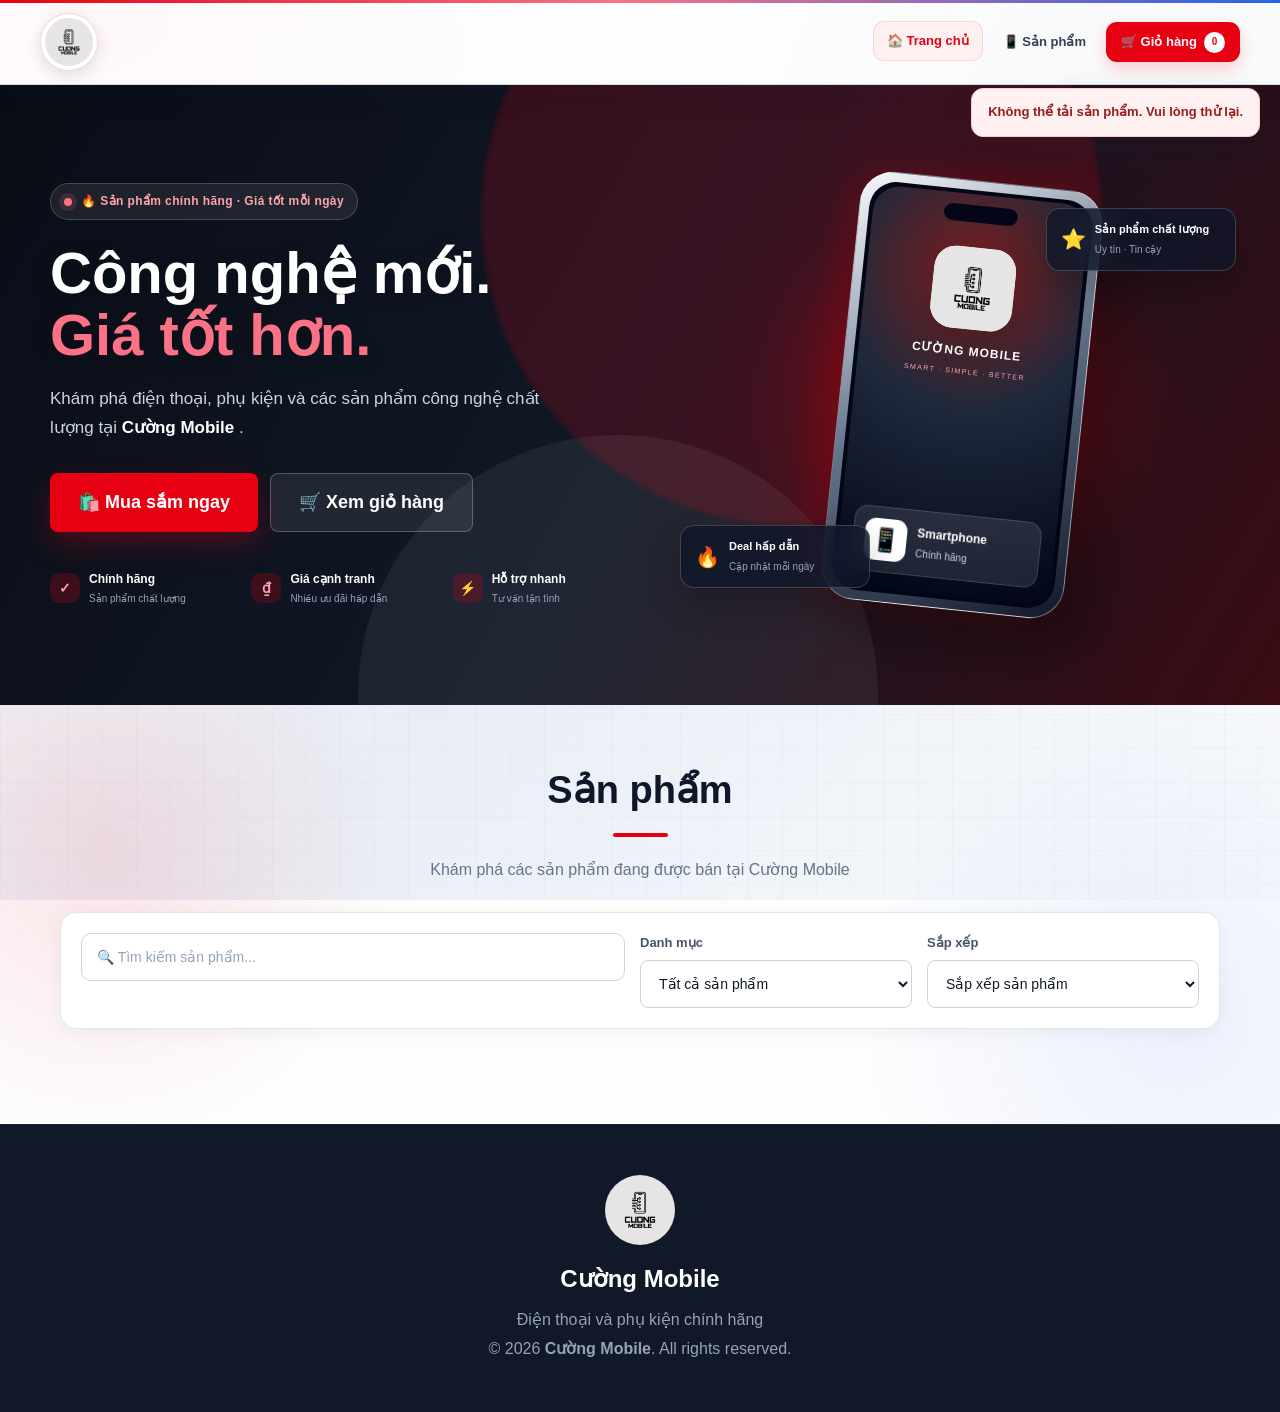
==== commit b71b3a86: "Update" ====
--- a/index.html
+++ b/index.html
@@ -1,1095 +1,976 @@
-<!DOCTYPE html>
-<html lang="vi">
-
-<head>
-
-    <!-- =====================================================
-         BASIC
-    ====================================================== -->
-
-    <meta charset="UTF-8">
-
-    <meta
-        name="viewport"
-        content="width=device-width, initial-scale=1.0"
-    >
-
-    <meta
-        name="description"
-        content="Cường Mobile - Điện thoại và phụ kiện chính hãng"
-    >
-
-    <meta
-        name="keywords"
-        content="Cường Mobile, điện thoại, smartphone, phụ kiện, điện thoại chính hãng"
-    >
-
-    <meta
-        name="author"
-        content="Cường Mobile"
-    >
-
-    <meta
-        name="theme-color"
-        content="#e60012"
-    >
-
-
-    <!-- =====================================================
-         TITLE
-    ====================================================== -->
-
-    <title>Cường Mobile - Điện thoại & phụ kiện</title>
-
-
-    <!-- =====================================================
-         FAVICON
-    ====================================================== -->
-
-    <link
-        rel="icon"
-        type="image/png"
-        href="images/favicon-rounded.png"
-    >
-
-    <link
-        rel="apple-touch-icon"
-        href="images/favicon-rounded.png"
-    >
-
-
-    <!-- =====================================================
-         CSS
-    ====================================================== -->
-
-    <link
-        rel="stylesheet"
-        href="css/style.css"
-    >
-
-
-    <!-- =====================================================
-         PRELOAD LOGO
-    ====================================================== -->
-
-    <link
-        rel="preload"
-        as="image"
-        href="images/logo.png"
-    >
-
-</head>
-
-
-<body>
-
-
-<!-- =========================================================
-     LOADING SCREEN
-========================================================= -->
-
-<div
-    id="loading-screen"
-    aria-label="Đang tải website"
->
-
-    <img
-        src="images/favicon.png"
-        alt="Cường Mobile"
-    >
-
-    <div
-        class="loader"
-        aria-hidden="true"
-    ></div>
-
-</div>
-
-
-<!-- =========================================================
-     HEADER
-========================================================= -->
-
-<header class="header">
-
-    <div class="header-content">
-
-
-        <!-- LOGO -->
-
-        <a
-            href="index.html"
-            class="logo"
-            aria-label="Cường Mobile - Trang chủ"
-        >
-
-            <img
-                src="images/logo.png"
-                alt="Cường Mobile"
-            >
-
-        </a>
-
-
-        <!-- NAVIGATION -->
-
-        <nav
-            class="nav"
-            aria-label="Điều hướng chính"
-        >
-
-            <a
-                href="index.html"
-                class="active"
-            >
-                🏠 Trang chủ
-            </a>
-
-
-            <a href="#products">
-                📱 Sản phẩm
-            </a>
-
-
-            <a
-                href="cart.html"
-                class="cart-link"
-            >
-
-                🛒 Giỏ hàng
-
-                <span
-                    id="cart-count"
-                    class="cart-count"
-                >
-                    0
-                </span>
-
-            </a>
-
-        </nav>
-
-    </div>
-
-</header>
-
-
-<!-- =========================================================
-     HERO
-========================================================= -->
-
-<!-- =========================================================
-     HERO PREMIUM
-========================================================= -->
-
-<section class="hero hero-premium">
-
-    <!-- Background decorations -->
-
-    <div class="hero-bg-circle hero-bg-circle-1"></div>
-    <div class="hero-bg-circle hero-bg-circle-2"></div>
-
-
-    <div class="hero-content hero-premium-content">
-
-
-        <!-- LEFT -->
-
-        <div class="hero-text">
-
-
-            <!-- BADGE -->
-
-            <div class="hero-badge">
-
-                <span class="hero-badge-dot"></span>
-
-                🔥 Sản phẩm chính hãng · Giá tốt mỗi ngày
-
-            </div>
-
-
-            <!-- TITLE -->
-
-            <h1>
-
-                Công nghệ mới.
-                <span>
-                    Giá tốt hơn.
-                </span>
-
-            </h1>
-
-
-            <!-- DESCRIPTION -->
-
-            <p class="hero-description">
-
-                Khám phá điện thoại, phụ kiện và các sản phẩm
-                công nghệ chất lượng tại
-
-                <strong>
-                    Cường Mobile
-                </strong>.
-
-            </p>
-
-
-            <!-- ACTIONS -->
-
-            <div class="hero-actions">
-
-
-                <a
-                    href="#products"
-                    class="btn btn-primary btn-lg"
-                >
-                    🛍️ Mua sắm ngay
-                </a>
-
-
-                <a
-                    href="cart.html"
-                    class="btn hero-btn-outline btn-lg"
-                >
-                    🛒 Xem giỏ hàng
-                </a>
-
-            </div>
-
-
-            <!-- TRUST -->
-
-            <div class="hero-trust">
-
-
-                <div class="hero-trust-item">
-
-                    <span class="hero-trust-icon">
-                        ✓
-                    </span>
-
-                    <div>
-
-                        <strong>
-                            Chính hãng
-                        </strong>
-
-                        <small>
-                            Sản phẩm chất lượng
-                        </small>
-
-                    </div>
-
-                </div>
-
-
-                <div class="hero-trust-item">
-
-                    <span class="hero-trust-icon">
-                        ₫
-                    </span>
-
-                    <div>
-
-                        <strong>
-                            Giá cạnh tranh
-                        </strong>
-
-                        <small>
-                            Nhiều ưu đãi hấp dẫn
-                        </small>
-
-                    </div>
-
-                </div>
-
-
-                <div class="hero-trust-item">
-
-                    <span class="hero-trust-icon">
-                        ⚡
-                    </span>
-
-                    <div>
-
-                        <strong>
-                            Hỗ trợ nhanh
-                        </strong>
-
-                        <small>
-                            Tư vấn tận tình
-                        </small>
-
-                    </div>
-
-                </div>
-
-
-            </div>
-
-        </div>
-
-
-        <!-- RIGHT -->
-
-        <div class="hero-visual">
-
-
-            <!-- Glow -->
-
-            <div class="hero-glow"></div>
-
-
-            <!-- Phone -->
-
-            <div class="hero-phone">
-
-                <div class="hero-phone-frame">
-
-                    <div class="hero-phone-screen">
-
-
-                        <!-- Dynamic island -->
-
-                        <div class="hero-phone-island"></div>
-
-
-                        <!-- Logo -->
-                        
-                        <div class="hero-phone-logo">
-                            <img 
-                                src="images/logo.png"
-                                alt="Cường Mobile">
-                                </div>
-
-
-                        <div class="hero-phone-brand">
-                            CƯỜNG MOBILE
-                        </div>
-
-
-                        <div class="hero-phone-tagline">
-                            SMART · SIMPLE · BETTER
-                        </div>
-
-
-                        <!-- Fake product card -->
-
-                        <div class="hero-product-preview">
-
-                            <div class="hero-product-preview-image">
-                                📱
-                            </div>
-
-                            <div>
-
-                                <strong>
-                                    Smartphone
-                                </strong>
-
-                                <span>
-                                    Chính hãng
-                                </span>
-
-                            </div>
-
-                        </div>
-
-                    </div>
-
-                </div>
-
-            </div>
-
-
-            <!-- Floating card 1 -->
-
-            <div class="hero-floating-card hero-card-top">
-
-                <span class="hero-floating-icon">
-                    ⭐
-                </span>
-
-                <div>
-
-                    <strong>
-                        Sản phẩm chất lượng
-                    </strong>
-
-                    <small>
-                        Uy tín · Tin cậy
-                    </small>
-
-                </div>
-
-            </div>
-
-
-            <!-- Floating card 2 -->
-
-            <div class="hero-floating-card hero-card-bottom">
-
-                <span class="hero-floating-icon">
-                    🔥
-                </span>
-
-                <div>
-
-                    <strong>
-                        Deal hấp dẫn
-                    </strong>
-
-                    <small>
-                        Cập nhật mỗi ngày
-                    </small>
-
-                </div>
-
-            </div>
-
-        </div>
-
-    </div>
-
-</section>
-
-
-<!-- =========================================================
-     PRODUCTS
-========================================================= -->
-
-<main
-    id="products"
-    class="products-section"
->
-
-
-    <!-- SECTION HEADER -->
-
-    <div
-        class="container"
-        style="margin-bottom:30px;"
-    >
-
-        <h2 class="section-title">
-            Sản phẩm
-        </h2>
-
-
-        <p
-            class="text-center text-muted"
-            style="margin-top:-15px;"
-        >
-            Khám phá các sản phẩm đang được bán tại Cường Mobile
-        </p>
-
-    </div>
-
-
-    <!-- =====================================================
-         FILTER BAR
-    ====================================================== -->
-
-    <div
-        class="container"
-        style="margin-bottom:30px;"
-    >
-
-        <div
-            class="filter-bar"
-            style="
-                display:grid;
-                grid-template-columns:
-                    minmax(0, 2fr)
-                    minmax(180px, 1fr)
-                    minmax(180px, 1fr);
-                gap:15px;
-                padding:20px;
-                background:#ffffff;
-                border:1px solid #e2e8f0;
-                border-radius:16px;
-                box-shadow:0 4px 20px rgba(0,0,0,.05);
-            "
-        >
-
-
-            <!-- SEARCH -->
-
-            <div
-                class="search-box"
-                style="
-                    max-width:none;
-                    margin:0;
-                "
-            >
-
-                <input
-                    id="search-input"
-                    type="search"
-                    placeholder="🔍 Tìm kiếm sản phẩm..."
-                    autocomplete="off"
-                    aria-label="Tìm kiếm sản phẩm"
-                >
-
-            </div>
-
-
-            <!-- CATEGORY -->
-
-            <div>
-
-                <label
-                    for="category-filter"
-                    style="
-                        display:block;
-                        margin-bottom:6px;
-                        font-size:13px;
-                        font-weight:600;
-                        color:#475569;
-                    "
-                >
-                    Danh mục
-                </label>
-
-
-                <select
-                    id="category-filter"
-                    style="
-                        width:100%;
-                        min-height:48px;
-                        padding:0 14px;
-                        border:1px solid #cbd5e1;
-                        border-radius:8px;
-                        background:#ffffff;
-                        outline:none;
-                        font-size:14px;
-                    "
-                >
-
-                    <option value="">
-                        Tất cả sản phẩm
-                    </option>
-
-                </select>
-
-            </div>
-
-
-            <!-- SORT -->
-
-            <div>
-
-                <label
-                    for="sort-filter"
-                    style="
-                        display:block;
-                        margin-bottom:6px;
-                        font-size:13px;
-                        font-weight:600;
-                        color:#475569;
-                    "
-                >
-                    Sắp xếp
-                </label>
-
-
-                <select
-                    id="sort-filter"
-                    style="
-                        width:100%;
-                        min-height:48px;
-                        padding:0 14px;
-                        border:1px solid #cbd5e1;
-                        border-radius:8px;
-                        background:#ffffff;
-                        outline:none;
-                        font-size:14px;
-                    "
-                >
-
-                    <option value="">
-                        Sắp xếp sản phẩm
-                    </option>
-
-                    <option value="price-asc">
-                        Giá thấp → cao
-                    </option>
-
-                    <option value="price-desc">
-                        Giá cao → thấp
-                    </option>
-
-                    <option value="name-asc">
-                        Tên A → Z
-                    </option>
-
-                </select>
-
-            </div>
-
-        </div>
-
-    </div>
-
-
-    <!-- =====================================================
-         PRODUCT LIST
-    ====================================================== -->
-
-    <div
-        class="container"
-    >
-
-        <div
-            id="product-list"
-            class="product-grid"
-        >
-
-            <div class="loading">
-
-                Đang tải sản phẩm...
-
-            </div>
-
-        </div>
-
-    </div>
-
-
-</main>
-
-
-<!-- =========================================================
-     FOOTER
-========================================================= -->
-
-<footer>
-
-    <div
-        class="container"
-    >
-
-
-        <!-- LOGO -->
-
-        <div
-            style="
-                display:flex;
-                justify-content:center;
-                margin-bottom:15px;
-            "
-        >
-
-            <img
-                src="images/logo.png"
-                alt="Cường Mobile"
-                style="
-                    width:70px;
-                    height:70px;
-                    object-fit:contain;
-                    border-radius:50%;
-                "
-            >
-
-        </div>
-
-
-        <h2>
-            Cường Mobile
-        </h2>
-
-
-        <p>
-            Điện thoại và phụ kiện chính hãng
-        </p>
-
-
-        <p>
-            © 2026
-            <strong>Cường Mobile</strong>.
-            All rights reserved.
-        </p>
-
-    </div>
-
-</footer>
-
-
-<!-- =========================================================
-     BACK TO TOP
-========================================================= -->
-
-<button
-    id="back-to-top"
-    type="button"
-    aria-label="Lên đầu trang"
-    style="
-        position:fixed;
-        right:20px;
-        bottom:20px;
-        width:46px;
-        height:46px;
-        border:0;
-        border-radius:50%;
-        background:#e60012;
-        color:#ffffff;
-        font-size:20px;
-        box-shadow:0 5px 20px rgba(0,0,0,.2);
-        cursor:pointer;
-        opacity:0;
-        visibility:hidden;
-        transform:translateY(10px);
-        transition:.25s ease;
-        z-index:999;
-    "
->
-    ↑
-</button>
-
-
-<!-- =========================================================
-     PRODUCTS DATA
-========================================================= -->
-
-<script src="js/products.js"></script>
-
-
-<!-- =========================================================
-     MAIN APP
-========================================================= -->
-
-<script src="js/app.js"></script>
-
-
-<!-- =========================================================
-     PAGE SCRIPT
-========================================================= -->
-
-<script>
-
-document.addEventListener(
-    "DOMContentLoaded",
-    function () {
-
-
-        /* =====================================================
-           LOADING SCREEN
-        ===================================================== */
-
-        const loadingScreen =
-            document.getElementById(
-                "loading-screen"
-            );
-
-
-        if (loadingScreen) {
-
-            setTimeout(
-                function () {
-
-                    loadingScreen.classList.add(
-                        "hidden"
-                    );
-
-                },
-                500
-            );
-
-        }
-
-
-        /* =====================================================
-           BACK TO TOP
-        ===================================================== */
-
-        const backToTop =
-            document.getElementById(
-                "back-to-top"
-            );
-
-
-        if (backToTop) {
-
-
-            window.addEventListener(
-                "scroll",
-                function () {
-
-                    if (
-                        window.scrollY > 400
-                    ) {
-
-                        backToTop.style.opacity =
-                            "1";
-
-                        backToTop.style.visibility =
-                            "visible";
-
-                        backToTop.style.transform =
-                            "translateY(0)";
-
-                    }
-
-                    else {
-
-                        backToTop.style.opacity =
-                            "0";
-
-                        backToTop.style.visibility =
-                            "hidden";
-
-                        backToTop.style.transform =
-                            "translateY(10px)";
-
-                    }
-
-                }
-            );
-
-
-            backToTop.addEventListener(
-                "click",
-                function () {
-
-                    window.scrollTo({
-
-                        top: 0,
-
-                        behavior: "smooth"
-
-                    });
-
-                }
-            );
-
-        }
-
-
-        /* =====================================================
-           UPDATE CART COUNT
-        ===================================================== */
-
-        function refreshCartCount() {
-
-            let cart = [];
-
-
-            try {
-
-                cart =
-                    JSON.parse(
-                        localStorage.getItem(
-                            "cart"
-                        )
-                    ) || [];
-
-            }
-
-            catch (error) {
-
-                cart = [];
-
-            }
-
-
-            if (
-                !Array.isArray(cart)
-            ) {
-
-                cart = [];
-
-            }
-
-
-            const count =
-                cart.reduce(
-                    function (
-                        total,
-                        item
-                    ) {
-
-                        return (
-                            total +
-                            Number(
-                                item.quantity || 0
-                            )
-                        );
-
-                    },
-                    0
-                );
-
-
-            document
-                .querySelectorAll(
-                    "#cart-count, .cart-count"
-                )
-                .forEach(
-                    function (element) {
-
-                        element.textContent =
-                            count;
-
-                    }
-                );
-
-        }
-
-
-        refreshCartCount();
-
-
-        /* =====================================================
-           LISTEN CART UPDATE
-        ===================================================== */
-
-        window.addEventListener(
-            "storage",
-            function (event) {
-
-                if (
-                    event.key === "cart"
-                ) {
-
-                    refreshCartCount();
-
-                }
-
-            }
-        );
-
-
-        /* =====================================================
-           ACTIVE NAVIGATION
-        ===================================================== */
-
-        const navLinks =
-            document.querySelectorAll(
-                ".nav a"
-            );
-
-
-        navLinks.forEach(
-            function (link) {
-
-                link.addEventListener(
-                    "click",
-                    function () {
-
-                        navLinks.forEach(
-                            function (item) {
-
-                                item.classList.remove(
-                                    "active"
-                                );
-
-                            }
-                        );
-
-
-                        this.classList.add(
-                            "active"
-                        );
-
-                    }
-                );
-
-            }
-        );
-
-
-        /* =====================================================
-           SEARCH ENTER
-        ===================================================== */
-
-        const searchInput =
-            document.getElementById(
-                "search-input"
-            );
-
-
-        if (searchInput) {
-
-            searchInput.addEventListener(
-                "keydown",
-                function (event) {
-
-                    if (
-                        event.key === "Enter"
-                    ) {
-
-                        const products =
-                            document.getElementById(
-                                "products"
-                            );
-
-
-                        if (products) {
-
-                            products.scrollIntoView({
-
-                                behavior: "smooth",
-
-                                block: "start"
-
-                            });
-
-                        }
-
-                    }
-
-                }
-            );
-
-        }
-
-
-    }
-);
-
-</script>
-
-
-<!-- =========================================================
-     RESPONSIVE FILTER
-========================================================= -->
-
-<style>
-
-@media (max-width: 768px) {
-
-    .filter-bar {
-
-        grid-template-columns: 1fr !important;
-
-    }
-
-}
-
-
-@media (max-width: 480px) {
-
-    .hero-actions {
-
-        flex-direction: column;
-
-        padding: 0 20px;
-
-    }
-
-
-    .hero-actions .btn {
-
-        width: 100%;
-
-    }
-
-}
-
-</style>
-
-
-</body>
-
+<!DOCTYPE html>
+<html lang="vi">
+
+<head>
+
+    <!-- =====================================================
+         BASIC
+    ====================================================== -->
+
+    <meta charset="UTF-8">
+
+    <meta name="viewport" content="width=device-width, initial-scale=1.0">
+
+    <meta name="description" content="Cường Mobile - Điện thoại và phụ kiện chính hãng">
+
+    <meta name="keywords" content="Cường Mobile, điện thoại, smartphone, phụ kiện, điện thoại chính hãng">
+
+    <meta name="author" content="Cường Mobile">
+
+    <meta name="theme-color" content="#e60012">
+
+
+    <!-- =====================================================
+         TITLE
+    ====================================================== -->
+
+    <title>Cường Mobile - Điện thoại & phụ kiện</title>
+
+
+    <!-- =====================================================
+         FAVICON
+    ====================================================== -->
+
+    <link rel="icon" type="image/png" href="images/favicon-rounded.png">
+
+    <link rel="apple-touch-icon" href="images/favicon-rounded.png">
+
+
+    <!-- =====================================================
+         CSS
+    ====================================================== -->
+
+    <link rel="stylesheet" href="css/style.css">
+
+
+    <!-- =====================================================
+         PRELOAD LOGO
+    ====================================================== -->
+
+    <link rel="preload" as="image" href="images/logo.png">
+
+</head>
+
+
+<body>
+
+
+    <!-- =========================================================
+     LOADING SCREEN
+========================================================= -->
+
+    <div id="loading-screen" aria-label="Đang tải website">
+
+        <img src="images/favicon.png" alt="Cường Mobile">
+
+        <div class="loader" aria-hidden="true"></div>
+
+    </div>
+
+
+    <!-- =========================================================
+     HEADER
+========================================================= -->
+
+    <header class="header">
+
+        <div class="header-content">
+
+
+            <!-- LOGO -->
+
+            <a href="index.html" class="logo" aria-label="Cường Mobile - Trang chủ">
+
+                <img src="images/logo.png" alt="Cường Mobile">
+
+            </a>
+
+
+            <!-- NAVIGATION -->
+
+            <nav class="nav" aria-label="Điều hướng chính">
+
+                <a href="index.html" class="active">
+                    🏠 Trang chủ
+                </a>
+
+
+                <a href="#products">
+                    📱 Sản phẩm
+                </a>
+
+
+                <a href="cart.html" class="cart-link">
+
+                    🛒 Giỏ hàng
+
+                    <span id="cart-count" class="cart-count">
+                        0
+                    </span>
+
+                </a>
+
+            </nav>
+
+        </div>
+
+    </header>
+
+
+    <!-- =========================================================
+     HERO
+========================================================= -->
+
+    <!-- =========================================================
+     HERO PREMIUM
+========================================================= -->
+
+    <section class="hero hero-premium">
+
+        <!-- Background decorations -->
+
+        <div class="hero-bg-circle hero-bg-circle-1"></div>
+        <div class="hero-bg-circle hero-bg-circle-2"></div>
+
+
+        <div class="hero-content hero-premium-content">
+
+
+            <!-- LEFT -->
+
+            <div class="hero-text">
+
+
+                <!-- BADGE -->
+
+                <div class="hero-badge">
+
+                    <span class="hero-badge-dot"></span>
+
+                    🔥 Sản phẩm chính hãng · Giá tốt mỗi ngày
+
+                </div>
+
+
+                <!-- TITLE -->
+
+                <h1>
+
+                    Công nghệ mới.
+                    <span>
+                        Giá tốt hơn.
+                    </span>
+
+                </h1>
+
+
+                <!-- DESCRIPTION -->
+
+                <p class="hero-description">
+
+                    Khám phá điện thoại, phụ kiện và các sản phẩm
+                    công nghệ chất lượng tại
+
+                    <strong>
+                        Cường Mobile
+                    </strong>.
+
+                </p>
+
+
+                <!-- ACTIONS -->
+
+                <div class="hero-actions">
+
+
+                    <a href="#products" class="btn btn-primary btn-lg">
+                        🛍️ Mua sắm ngay
+                    </a>
+
+
+                    <a href="cart.html" class="btn hero-btn-outline btn-lg">
+                        🛒 Xem giỏ hàng
+                    </a>
+
+                </div>
+
+
+                <!-- TRUST -->
+
+                <div class="hero-trust">
+
+
+                    <div class="hero-trust-item">
+
+                        <span class="hero-trust-icon">
+                            ✓
+                        </span>
+
+                        <div>
+
+                            <strong>
+                                Chính hãng
+                            </strong>
+
+                            <small>
+                                Sản phẩm chất lượng
+                            </small>
+
+                        </div>
+
+                    </div>
+
+
+                    <div class="hero-trust-item">
+
+                        <span class="hero-trust-icon">
+                            ₫
+                        </span>
+
+                        <div>
+
+                            <strong>
+                                Giá cạnh tranh
+                            </strong>
+
+                            <small>
+                                Nhiều ưu đãi hấp dẫn
+                            </small>
+
+                        </div>
+
+                    </div>
+
+
+                    <div class="hero-trust-item">
+
+                        <span class="hero-trust-icon">
+                            ⚡
+                        </span>
+
+                        <div>
+
+                            <strong>
+                                Hỗ trợ nhanh
+                            </strong>
+
+                            <small>
+                                Tư vấn tận tình
+                            </small>
+
+                        </div>
+
+                    </div>
+
+
+                </div>
+
+            </div>
+
+
+            <!-- RIGHT -->
+
+            <div class="hero-visual">
+
+
+                <!-- Glow -->
+
+                <div class="hero-glow"></div>
+
+
+                <!-- Phone -->
+
+                <div class="hero-phone">
+
+                    <div class="hero-phone-frame">
+
+                        <div class="hero-phone-screen">
+
+
+                            <!-- Dynamic island -->
+
+                            <div class="hero-phone-island"></div>
+
+
+                            <!-- Logo -->
+
+                            <div class="hero-phone-logo">
+                                <img src="images/logo.png" alt="Cường Mobile">
+                            </div>
+
+
+                            <div class="hero-phone-brand">
+                                CƯỜNG MOBILE
+                            </div>
+
+
+                            <div class="hero-phone-tagline">
+                                SMART · SIMPLE · BETTER
+                            </div>
+
+
+                            <!-- Fake product card -->
+
+                            <div class="hero-product-preview">
+
+                                <div class="hero-product-preview-image">
+                                    📱
+                                </div>
+
+                                <div>
+
+                                    <strong>
+                                        Smartphone
+                                    </strong>
+
+                                    <span>
+                                        Chính hãng
+                                    </span>
+
+                                </div>
+
+                            </div>
+
+                        </div>
+
+                    </div>
+
+                </div>
+
+
+                <!-- Floating card 1 -->
+
+                <div class="hero-floating-card hero-card-top">
+
+                    <span class="hero-floating-icon">
+                        ⭐
+                    </span>
+
+                    <div>
+
+                        <strong>
+                            Sản phẩm chất lượng
+                        </strong>
+
+                        <small>
+                            Uy tín · Tin cậy
+                        </small>
+
+                    </div>
+
+                </div>
+
+
+                <!-- Floating card 2 -->
+
+                <div class="hero-floating-card hero-card-bottom">
+
+                    <span class="hero-floating-icon">
+                        🔥
+                    </span>
+
+                    <div>
+
+                        <strong>
+                            Deal hấp dẫn
+                        </strong>
+
+                        <small>
+                            Cập nhật mỗi ngày
+                        </small>
+
+                    </div>
+
+                </div>
+
+            </div>
+
+        </div>
+
+    </section>
+
+
+    <!-- =========================================================
+     PRODUCTS
+========================================================= -->
+
+    <main id="products" class="products-section">
+
+
+        <!-- SECTION HEADER -->
+
+        <div class="container" style="margin-bottom:30px;">
+
+            <h2 class="section-title">
+                Sản phẩm
+            </h2>
+
+
+            <p class="text-center text-muted" style="margin-top:-15px;">
+                Khám phá các sản phẩm đang được bán tại Cường Mobile
+            </p>
+
+        </div>
+
+
+        <!-- =====================================================
+         FILTER BAR
+    ====================================================== -->
+
+        <div class="container" style="margin-bottom:30px;">
+
+            <div class="filter-bar" style="
+                display:grid;
+                grid-template-columns:
+                    minmax(0, 2fr)
+                    minmax(180px, 1fr)
+                    minmax(180px, 1fr);
+                gap:15px;
+                padding:20px;
+                background:#ffffff;
+                border:1px solid #e2e8f0;
+                border-radius:16px;
+                box-shadow:0 4px 20px rgba(0,0,0,.05);
+            ">
+
+
+                <!-- SEARCH -->
+
+                <div class="search-box" style="
+                    max-width:none;
+                    margin:0;
+                ">
+
+                    <input id="search-input" type="search" placeholder="🔍 Tìm kiếm sản phẩm..." autocomplete="off"
+                        aria-label="Tìm kiếm sản phẩm">
+
+                </div>
+
+
+                <!-- CATEGORY -->
+
+                <div>
+
+                    <label for="category-filter" style="
+                        display:block;
+                        margin-bottom:6px;
+                        font-size:13px;
+                        font-weight:600;
+                        color:#475569;
+                    ">
+                        Danh mục
+                    </label>
+
+
+                    <select id="category-filter" style="
+                        width:100%;
+                        min-height:48px;
+                        padding:0 14px;
+                        border:1px solid #cbd5e1;
+                        border-radius:8px;
+                        background:#ffffff;
+                        outline:none;
+                        font-size:14px;
+                    ">
+
+                        <option value="">
+                            Tất cả sản phẩm
+                        </option>
+
+                    </select>
+
+                </div>
+
+
+                <!-- SORT -->
+
+                <div>
+
+                    <label for="sort-filter" style="
+                        display:block;
+                        margin-bottom:6px;
+                        font-size:13px;
+                        font-weight:600;
+                        color:#475569;
+                    ">
+                        Sắp xếp
+                    </label>
+
+
+                    <select id="sort-filter" style="
+                        width:100%;
+                        min-height:48px;
+                        padding:0 14px;
+                        border:1px solid #cbd5e1;
+                        border-radius:8px;
+                        background:#ffffff;
+                        outline:none;
+                        font-size:14px;
+                    ">
+
+                        <option value="">
+                            Sắp xếp sản phẩm
+                        </option>
+
+                        <option value="price-asc">
+                            Giá thấp → cao
+                        </option>
+
+                        <option value="price-desc">
+                            Giá cao → thấp
+                        </option>
+
+                        <option value="name-asc">
+                            Tên A → Z
+                        </option>
+
+                    </select>
+
+                </div>
+
+            </div>
+
+        </div>
+
+
+        <!-- =====================================================
+         PRODUCT LIST
+    ====================================================== -->
+
+        <div class="container">
+
+            <div id="product-list" class="product-grid">
+
+                <div class="loading">
+
+                    Đang tải sản phẩm...
+
+                </div>
+
+            </div>
+
+        </div>
+
+
+    </main>
+
+
+    <!-- =========================================================
+     FOOTER
+========================================================= -->
+
+    <footer>
+
+        <div class="container">
+
+
+            <!-- LOGO -->
+
+            <div style="
+                display:flex;
+                justify-content:center;
+                margin-bottom:15px;
+            ">
+
+                <img src="images/logo.png" alt="Cường Mobile" style="
+                    width:70px;
+                    height:70px;
+                    object-fit:contain;
+                    border-radius:50%;
+                ">
+
+            </div>
+
+
+            <h2>
+                Cường Mobile
+            </h2>
+
+
+            <p>
+                Điện thoại và phụ kiện chính hãng
+            </p>
+
+
+            <p>
+                © 2026
+                <strong>Cường Mobile</strong>.
+                All rights reserved.
+            </p>
+
+        </div>
+
+    </footer>
+
+
+    <!-- =========================================================
+     BACK TO TOP
+========================================================= -->
+
+    <button id="back-to-top" type="button" aria-label="Lên đầu trang" style="
+        position:fixed;
+        right:20px;
+        bottom:20px;
+        width:46px;
+        height:46px;
+        border:0;
+        border-radius:50%;
+        background:#e60012;
+        color:#ffffff;
+        font-size:20px;
+        box-shadow:0 5px 20px rgba(0,0,0,.2);
+        cursor:pointer;
+        opacity:0;
+        visibility:hidden;
+        transform:translateY(10px);
+        transition:.25s ease;
+        z-index:999;
+    ">
+        ↑
+    </button>
+
+
+    <!-- =========================================================
+     PRODUCTS DATA
+========================================================= -->
+
+    <script src="js/config.js"></script>
+    <script src="js/products.js"></script>
+
+
+    <!-- =========================================================
+     MAIN APP
+========================================================= -->
+
+    <script src="js/app.js"></script>
+
+
+    <!-- =========================================================
+     PAGE SCRIPT
+========================================================= -->
+
+    <script>
+
+        document.addEventListener(
+            "DOMContentLoaded",
+            function () {
+
+
+                /* =====================================================
+                   LOADING SCREEN
+                ===================================================== */
+
+                const loadingScreen =
+                    document.getElementById(
+                        "loading-screen"
+                    );
+
+
+                if (loadingScreen) {
+
+                    setTimeout(
+                        function () {
+
+                            loadingScreen.classList.add(
+                                "hidden"
+                            );
+
+                        },
+                        500
+                    );
+
+                }
+
+
+                /* =====================================================
+                   BACK TO TOP
+                ===================================================== */
+
+                const backToTop =
+                    document.getElementById(
+                        "back-to-top"
+                    );
+
+
+                if (backToTop) {
+
+
+                    window.addEventListener(
+                        "scroll",
+                        function () {
+
+                            if (
+                                window.scrollY > 400
+                            ) {
+
+                                backToTop.style.opacity =
+                                    "1";
+
+                                backToTop.style.visibility =
+                                    "visible";
+
+                                backToTop.style.transform =
+                                    "translateY(0)";
+
+                            }
+
+                            else {
+
+                                backToTop.style.opacity =
+                                    "0";
+
+                                backToTop.style.visibility =
+                                    "hidden";
+
+                                backToTop.style.transform =
+                                    "translateY(10px)";
+
+                            }
+
+                        }
+                    );
+
+
+                    backToTop.addEventListener(
+                        "click",
+                        function () {
+
+                            window.scrollTo({
+
+                                top: 0,
+
+                                behavior: "smooth"
+
+                            });
+
+                        }
+                    );
+
+                }
+
+
+                /* =====================================================
+                   UPDATE CART COUNT
+                ===================================================== */
+
+                function refreshCartCount() {
+
+                    let cart = [];
+
+
+                    try {
+
+                        cart =
+                            JSON.parse(
+                                localStorage.getItem(
+                                    "cart"
+                                )
+                            ) || [];
+
+                    }
+
+                    catch (error) {
+
+                        cart = [];
+
+                    }
+
+
+                    if (
+                        !Array.isArray(cart)
+                    ) {
+
+                        cart = [];
+
+                    }
+
+
+                    const count =
+                        cart.reduce(
+                            function (
+                                total,
+                                item
+                            ) {
+
+                                return (
+                                    total +
+                                    Number(
+                                        item.quantity || 0
+                                    )
+                                );
+
+                            },
+                            0
+                        );
+
+
+                    document
+                        .querySelectorAll(
+                            "#cart-count, .cart-count"
+                        )
+                        .forEach(
+                            function (element) {
+
+                                element.textContent =
+                                    count;
+
+                            }
+                        );
+
+                }
+
+
+                refreshCartCount();
+
+
+                /* =====================================================
+                   LISTEN CART UPDATE
+                ===================================================== */
+
+                window.addEventListener(
+                    "storage",
+                    function (event) {
+
+                        if (
+                            event.key === "cart"
+                        ) {
+
+                            refreshCartCount();
+
+                        }
+
+                    }
+                );
+
+
+                /* =====================================================
+                   ACTIVE NAVIGATION
+                ===================================================== */
+
+                const navLinks =
+                    document.querySelectorAll(
+                        ".nav a"
+                    );
+
+
+                navLinks.forEach(
+                    function (link) {
+
+                        link.addEventListener(
+                            "click",
+                            function () {
+
+                                navLinks.forEach(
+                                    function (item) {
+
+                                        item.classList.remove(
+                                            "active"
+                                        );
+
+                                    }
+                                );
+
+
+                                this.classList.add(
+                                    "active"
+                                );
+
+                            }
+                        );
+
+                    }
+                );
+
+
+                /* =====================================================
+                   SEARCH ENTER
+                ===================================================== */
+
+                const searchInput =
+                    document.getElementById(
+                        "search-input"
+                    );
+
+
+                if (searchInput) {
+
+                    searchInput.addEventListener(
+                        "keydown",
+                        function (event) {
+
+                            if (
+                                event.key === "Enter"
+                            ) {
+
+                                const products =
+                                    document.getElementById(
+                                        "products"
+                                    );
+
+
+                                if (products) {
+
+                                    products.scrollIntoView({
+
+                                        behavior: "smooth",
+
+                                        block: "start"
+
+                                    });
+
+                                }
+
+                            }
+
+                        }
+                    );
+
+                }
+
+
+            }
+        );
+
+    </script>
+
+
+    <!-- =========================================================
+     RESPONSIVE FILTER
+========================================================= -->
+
+    <style>
+        @media (max-width: 768px) {
+
+            .filter-bar {
+
+                grid-template-columns: 1fr !important;
+
+            }
+
+        }
+
+
+        @media (max-width: 480px) {
+
+            .hero-actions {
+
+                flex-direction: column;
+
+                padding: 0 20px;
+
+            }
+
+
+            .hero-actions .btn {
+
+                width: 100%;
+
+            }
+
+        }
+    </style>
+
+
+</body>
+
 </html>
--- a/css/style.css
+++ b/css/style.css
@@ -1,3939 +1,4653 @@
-/* ============================================================
-   CƯỜNG MOBILE - MAIN STYLES
-   Version 4.0
-   ============================================================ */
-
-/* ============================================================
-   1. VARIABLES & RESET
-   ============================================================ */
-
-:root {
-    /* Colors */
-    --primary: #e60012;
-    --primary-hover: #c90010;
-    --primary-dark: #b3000e;
-    --success: #16a34a;
-    --success-bg: #dcfce7;
-    --error: #dc2626;
-    --error-bg: #fee2e2;
-    --warning: #d97706;
-    --warning-bg: #fff3cd;
-    --white: #ffffff;
-    --black: #111827;
-    --gray-50: #f8fafc;
-    --gray-100: #f1f5f9;
-    --gray-200: #e2e8f0;
-    --gray-300: #cbd5e1;
-    --gray-400: #94a3b8;
-    --gray-500: #64748b;
-    --gray-600: #475569;
-    --gray-700: #334155;
-    --gray-800: #1e293b;
-    --gray-900: #0f172a;
-
-    /* Gradients */
-    --gradient-hero: linear-gradient(135deg, #111827 0%, #374151 100%);
-
-    /* Spacing */
-    --space-xs: 4px;
-    --space-sm: 8px;
-    --space-md: 15px;
-    --space-lg: 20px;
-    --space-xl: 30px;
-    --space-2xl: 50px;
-    --space-3xl: 60px;
-
-    /* Radius */
-    --radius-sm: 6px;
-    --radius-md: 8px;
-    --radius-lg: 12px;
-    --radius-xl: 16px;
-    --radius-2xl: 20px;
-    --radius-full: 999px;
-
-    /* Shadows */
-    --shadow-sm: 0 2px 10px rgba(0, 0, 0, 0.05);
-    --shadow-md: 0 4px 20px rgba(0, 0, 0, 0.08);
-    --shadow-lg: 0 10px 30px rgba(0, 0, 0, 0.10);
-    --shadow-xl: 0 20px 50px rgba(0, 0, 0, 0.15);
-
-    /* Typography */
-    --font-family: -apple-system, BlinkMacSystemFont, "Segoe UI", Roboto, Arial, sans-serif;
-    --text-xs: 12px;
-    --text-sm: 14px;
-    --text-base: 16px;
-    --text-lg: 18px;
-    --text-xl: 20px;
-    --text-2xl: 24px;
-    --text-3xl: 28px;
-    --text-4xl: 32px;
-    --text-5xl: 36px;
-    --text-6xl: 48px;
-
-    /* Transitions */
-    --transition-fast: 0.2s ease;
-    --transition-base: 0.3s ease;
-
-    /* Container */
-    --container-width: 1200px;
-    --container-padding: 20px;
-}
-
-/* Reset */
-*,
-*::before,
-*::after {
-    margin: 0;
-    padding: 0;
-    box-sizing: border-box;
-}
-
-html {
-    scroll-behavior: smooth;
-}
-
-body {
-    font-family: var(--font-family);
-    background: var(--gray-100);
-    color: var(--gray-900);
-    line-height: 1.6;
-}
-
-a {
-    color: inherit;
-    text-decoration: none;
-}
-
-button,
-input,
-textarea,
-select {
-    font-family: inherit;
-}
-
-button {
-    cursor: pointer;
-}
-
-img {
-    max-width: 100%;
-    display: block;
-}
-
-ul,
-ol {
-    list-style: none;
-    padding: 0;
-    margin: 0;
-}
-
-/* ============================================================
-   2. UTILITY CLASSES
-   ============================================================ */
-
-.container {
-    width: 100%;
-    max-width: var(--container-width);
-    margin: 0 auto;
-    padding: 0 var(--container-padding);
-}
-
-/* Flex */
-.flex {
-    display: flex;
-}
-.flex-center {
-    display: flex;
-    align-items: center;
-    justify-content: center;
-}
-.flex-between {
-    display: flex;
-    align-items: center;
-    justify-content: space-between;
-}
-.flex-column {
-    display: flex;
-    flex-direction: column;
-}
-.flex-wrap {
-    flex-wrap: wrap;
-}
-
-/* Gap */
-.gap-sm {
-    gap: var(--space-sm);
-}
-.gap-md {
-    gap: var(--space-md);
-}
-.gap-lg {
-    gap: var(--space-lg);
-}
-.gap-xl {
-    gap: var(--space-xl);
-}
-
-/* Text */
-.text-center {
-    text-align: center;
-}
-.text-left {
-    text-align: left;
-}
-.text-right {
-    text-align: right;
-}
-.text-primary {
-    color: var(--primary);
-}
-.text-success {
-    color: var(--success);
-}
-.text-gray {
-    color: var(--gray-600);
-}
-.text-muted {
-    color: var(--gray-500);
-}
-
-/* Background */
-.bg-white {
-    background: var(--white);
-}
-.bg-gray {
-    background: var(--gray-100);
-}
-.bg-primary {
-    background: var(--primary);
-}
-
-/* Display */
-.d-none {
-    display: none !important;
-}
-.d-block {
-    display: block;
-}
-.w-100 {
-    width: 100%;
-}
-
-/* ============================================================
-   3. BUTTONS
-   ============================================================ */
-
-.btn {
-    display: inline-flex;
-    align-items: center;
-    justify-content: center;
-    min-height: 46px;
-    padding: 11px 20px;
-    border: 0;
-    border-radius: var(--radius-md);
-    font-size: var(--text-base);
-    font-weight: 700;
-    text-align: center;
-    transition: transform var(--transition-fast), background var(--transition-fast), opacity var(--transition-fast);
-    cursor: pointer;
-}
-
-.btn:hover {
-    transform: translateY(-1px);
-}
-.btn:disabled {
-    opacity: 0.5;
-    cursor: not-allowed;
-    transform: none;
-}
-
-.btn-primary {
-    background: var(--primary);
-    color: var(--white);
-}
-.btn-primary:hover {
-    background: var(--primary-hover);
-}
-
-.btn-success {
-    background: var(--success);
-    color: var(--white);
-}
-
-.btn-dark {
-    background: var(--black);
-    color: var(--white);
-}
-.btn-dark:hover {
-    opacity: 0.9;
-}
-
-.btn-secondary {
-    background: var(--gray-600);
-    color: var(--white);
-}
-.btn-secondary:hover {
-    background: var(--gray-800);
-}
-
-.btn-outline {
-    background: transparent;
-    color: var(--gray-800);
-    border: 1px solid var(--gray-300);
-}
-.btn-outline:hover {
-    background: var(--gray-100);
-}
-
-.btn-sm {
-    min-height: 38px;
-    padding: 8px 15px;
-    font-size: var(--text-sm);
-}
-.btn-lg {
-    min-height: 54px;
-    padding: 14px 28px;
-    font-size: var(--text-lg);
-}
-.btn-block {
-    width: 100%;
-}
-
-/* ============================================================
-   4. LOADING SCREEN
-   ============================================================ */
-
-#loading-screen {
-    position: fixed;
-    inset: 0;
-    z-index: 99999;
-    display: flex;
-    flex-direction: column;
-    align-items: center;
-    justify-content: center;
-    background: var(--white);
-    transition: opacity 0.5s ease, visibility 0.5s ease;
-}
-
-#loading-screen img {
-    width: 540px;
-    max-width: 90%;
-    height: auto;
-    border-radius: var(--radius-full);
-    animation: logoPulse 1.8s ease-in-out infinite;
-}
-
-#loading-screen.hidden {
-    opacity: 0;
-    visibility: hidden;
-}
-
-.loader {
-    width: 40px;
-    height: 40px;
-    margin-top: var(--space-lg);
-    border: 4px solid var(--gray-300);
-    border-top-color: var(--black);
-    border-radius: 50%;
-    animation: spin 0.8s linear infinite;
-}
-
-@keyframes spin {
-    to {
-        transform: rotate(360deg);
-    }
-}
-
-@keyframes logoPulse {
-    0%,
-    100% {
-        transform: scale(1);
-    }
-    50% {
-        transform: scale(1.05);
-    }
-}
-
-/* ============================================================
-   5. HEADER
-   ============================================================ */
-
-.header {
-    position: sticky;
-    top: 0;
-    z-index: 1000;
-    width: 100%;
-    padding: 12px 5%;
-    background: rgba(255, 255, 255, 0.94);
-    backdrop-filter: blur(14px);
-    -webkit-backdrop-filter: blur(14px);
-    border-bottom: 1px solid rgba(226, 232, 240, 0.8);
-    box-shadow: 0 4px 20px rgba(0, 0, 0, 0.05);
-}
-
-.header-content {
-    width: 100%;
-    max-width: var(--container-width);
-    margin: 0 auto;
-    display: flex;
-    align-items: center;
-    justify-content: space-between;
-    gap: var(--space-lg);
-    min-height: 76px;
-}
-
-.logo {
-    display: flex;
-    align-items: center;
-    gap: var(--space-sm);
-    color: var(--primary);
-    font-size: var(--text-2xl);
-    font-weight: 800;
-    white-space: nowrap;
-    transition: transform 0.25s ease, opacity 0.25s ease;
-}
-.logo:hover {
-    transform: translateY(-1px);
-    opacity: 0.9;
-}
-
-.logo img {
-    width: 80px;
-    height: 80px;
-    object-fit: contain;
-    border-radius: 50%;
-    transition: transform 0.3s ease, box-shadow 0.3s ease;
-}
-.logo:hover img {
-    transform: scale(1.04);
-    box-shadow: 0 8px 25px rgba(0, 0, 0, 0.12);
-}
-
-.nav {
-    display: flex;
-    align-items: center;
-    gap: 25px;
-}
-
-.nav a {
-    position: relative;
-    color: var(--gray-800);
-    font-size: var(--text-base);
-    font-weight: 600;
-    transition: color var(--transition-fast);
-}
-.nav a::after {
-    content: "";
-    position: absolute;
-    left: 0;
-    bottom: -5px;
-    width: 0;
-    height: 2px;
-    background: var(--primary);
-    transition: width var(--transition-base);
-}
-.nav a:hover {
-    color: var(--primary);
-}
-.nav a:hover::after {
-    width: 100%;
-}
-
-/* Cart Nav */
-.nav a[href*="cart"] {
-    display: inline-flex;
-    align-items: center;
-    gap: 5px;
-    padding: 9px 14px;
-    border-radius: var(--radius-full);
-    background: #f8fafc;
-    transition: background 0.2s ease, color 0.2s ease, transform 0.2s ease;
-}
-.nav a[href*="cart"]:hover {
-    background: #fee2e2;
-    color: var(--primary);
-    transform: translateY(-1px);
-}
-.nav a[href*="cart"]::after {
-    display: none;
-}
-
-.cart-count {
-    min-width: 22px;
-    height: 22px;
-    display: inline-flex;
-    align-items: center;
-    justify-content: center;
-    padding: 0 6px;
-    border-radius: var(--radius-full);
-    background: var(--primary);
-    color: var(--white);
-    font-size: 11px;
-    font-weight: 800;
-    line-height: 1;
-}
-
-/* ============================================================
-   6. HERO
-   ============================================================ */
-
-.hero {
-    position: relative;
-    overflow: hidden;
-    min-height: 430px;
-    display: flex;
-    align-items: center;
-    justify-content: center;
-    padding: var(--space-3xl) var(--space-lg);
-    text-align: center;
-    background: radial-gradient(circle at 20% 20%, rgba(230, 0, 18, 0.25), transparent 30%),
-        radial-gradient(circle at 80% 80%, rgba(255, 255, 255, 0.08), transparent 30%),
-        linear-gradient(135deg, #0f172a 0%, #1e293b 55%, #111827 100%);
-    color: var(--white);
-}
-
-.hero::before {
-    content: "";
-    position: absolute;
-    width: 500px;
-    height: 500px;
-    top: -250px;
-    right: -150px;
-    border-radius: 50%;
-    background: rgba(230, 0, 18, 0.08);
-    pointer-events: none;
-}
-.hero::after {
-    content: "";
-    position: absolute;
-    width: 350px;
-    height: 350px;
-    bottom: -220px;
-    left: -100px;
-    border-radius: 50%;
-    background: rgba(255, 255, 255, 0.04);
-    pointer-events: none;
-}
-
-.hero-content {
-    position: relative;
-    z-index: 2;
-    width: 100%;
-    max-width: 800px;
-}
-
-.hero h1 {
-    margin-bottom: 12px;
-    font-size: clamp(36px, 6vw, 58px);
-    line-height: 1.2;
-    font-weight: 900;
-    letter-spacing: -1px;
-    text-shadow: 0 5px 20px rgba(0, 0, 0, 0.25);
-}
-
-.hero p {
-    margin: 0 auto 28px;
-    max-width: 650px;
-    color: #cbd5e1;
-    font-size: clamp(16px, 2vw, 21px);
-}
-
-/* ============================================================
-   7. PRODUCTS SECTION
-   ============================================================ */
-
-#products {
-    position: relative;
-    padding: 55px var(--container-padding) 65px;
-}
-
-#products h2,
-.section-title {
-    position: relative;
-    margin-bottom: 35px;
-    text-align: center;
-    font-size: clamp(28px, 4vw, 38px);
-    font-weight: 850;
-}
-#products h2::after,
-.section-title::after {
-    content: "";
-    display: block;
-    width: 55px;
-    height: 4px;
-    margin: 12px auto 0;
-    border-radius: var(--radius-full);
-    background: var(--primary);
-}
-
-/* ============================================================
-   8. FILTER BAR
-   ============================================================ */
-
-.filter-bar {
-    display: grid;
-    grid-template-columns: minmax(0, 1fr) 220px 220px;
-    gap: 12px;
-    max-width: var(--container-width);
-    margin: 0 auto 30px;
-    padding: 16px;
-    background: var(--white);
-    border: 1px solid var(--gray-200);
-    border-radius: 16px;
-    box-shadow: 0 5px 20px rgba(15, 23, 42, 0.05);
-}
-
-.filter-bar input,
-.filter-bar select {
-    width: 100%;
-    height: 48px;
-    padding: 0 15px;
-    border: 1px solid var(--gray-300);
-    border-radius: 10px;
-    background: var(--white);
-    color: var(--gray-900);
-    outline: none;
-    font-size: 14px;
-    transition: border-color 0.2s ease, box-shadow 0.2s ease;
-}
-.filter-bar input::placeholder {
-    color: var(--gray-400);
-}
-.filter-bar input:focus,
-.filter-bar select:focus {
-    border-color: var(--primary);
-    box-shadow: 0 0 0 4px rgba(230, 0, 18, 0.08);
-}
-.filter-bar input:hover,
-.filter-bar select:hover {
-    border-color: var(--gray-400);
-}
-
-/* ============================================================
-   9. PRODUCT GRID & CARDS
-   ============================================================ */
-
-.product-grid {
-    display: grid;
-    grid-template-columns: repeat(4, minmax(0, 1fr));
-    gap: 20px;
-    max-width: var(--container-width);
-    margin: 0 auto;
-}
-
-.product-card {
-    position: relative;
-    overflow: hidden;
-    background: var(--white);
-    border: 1px solid rgba(226, 232, 240, 0.9);
-    border-radius: 16px;
-    box-shadow: 0 3px 12px rgba(15, 23, 42, 0.04);
-    transition: transform 0.3s ease, box-shadow 0.3s ease, border-color 0.3s ease;
-    cursor: pointer;
-}
-.product-card:hover {
-    transform: translateY(-7px);
-    border-color: rgba(230, 0, 18, 0.18);
-    box-shadow: 0 15px 35px rgba(15, 23, 42, 0.12);
-}
-
-.product-card .product-link {
-    display: block;
-    height: 100%;
-    color: inherit;
-    text-decoration: none;
-}
-
-.product-card .product-image {
-    position: relative;
-    height: 245px;
-    padding: 22px;
-    background: linear-gradient(180deg, #ffffff 0%, #f8fafc 100%);
-    border-bottom: 1px solid var(--gray-100);
-}
-.product-card .product-image img {
-    width: 100%;
-    height: 100%;
-    object-fit: contain;
-    transition: transform 0.35s ease;
-}
-.product-card:hover .product-image img {
-    transform: scale(1.05);
-}
-
-.product-card .product-info {
-    padding: 18px;
-}
-
-.product-card .product-category {
-    display: inline-flex;
-    margin-bottom: 6px;
-    padding: 5px 10px;
-    background: var(--gray-100);
-    border-radius: var(--radius-full);
-    color: var(--gray-600);
-    font-size: 11px;
-    font-weight: 700;
-    text-transform: uppercase;
-    letter-spacing: 0.3px;
-}
-
-.product-card .product-name {
-    display: -webkit-box;
-    overflow: hidden;
-    -webkit-box-orient: vertical;
-    -webkit-line-clamp: 2;
-    line-clamp: 2;
-    min-height: 45px;
-    margin: 0 0 10px;
-    color: var(--gray-900);
-    font-size: 17px;
-    font-weight: 750;
-    line-height: 1.4;
-}
-
-.product-card .product-price {
-    margin-bottom: 7px;
-    color: var(--primary);
-    font-size: 20px;
-    font-weight: 900;
-}
-
-.product-card .product-stock {
-    font-size: 13px;
-    font-weight: 650;
-}
-.product-card .stock-available {
-    color: var(--success);
-}
-.product-card .stock-out {
-    color: var(--error);
-}
-
-.product-card-hint {
-    display: flex;
-    align-items: center;
-    justify-content: space-between;
-    margin-top: 12px;
-    padding-top: 10px;
-    border-top: 1px solid var(--gray-200);
-    color: var(--gray-500);
-    font-size: 12px;
-    font-weight: 600;
-    transition: color var(--transition-fast);
-}
-.product-card-hint span {
-    font-size: 18px;
-    transition: transform var(--transition-fast);
-}
-.product-card:hover .product-card-hint {
-    color: var(--primary);
-}
-.product-card:hover .product-card-hint span {
-    transform: translateX(4px);
-}
-
-/* Image Error */
-.image-error {
-    display: flex;
-    align-items: center;
-    justify-content: center;
-    background: var(--gray-100);
-}
-.image-placeholder {
-    width: 100%;
-    height: 100%;
-    display: flex;
-    flex-direction: column;
-    align-items: center;
-    justify-content: center;
-    gap: 5px;
-    color: var(--gray-400);
-    font-size: 28px;
-}
-.image-placeholder span {
-    font-size: 12px;
-}
-
-/* ============================================================
-   10. PRODUCT DETAIL
-   ============================================================ */
-
-.product-detail-page {
-    min-height: 600px;
-    padding: 45px var(--container-padding) 60px;
-    background: linear-gradient(180deg, var(--gray-100) 0%, #ffffff 100%);
-}
-
-.product-detail {
-    display: grid;
-    grid-template-columns: 1fr 1fr;
-    gap: var(--space-2xl);
-    max-width: var(--container-width);
-    margin: 0 auto;
-    padding: 35px;
-    background: var(--white);
-    border-radius: var(--radius-xl);
-    box-shadow: var(--shadow-sm);
-}
-
-.product-detail-image {
-    min-height: 450px;
-    display: flex;
-    align-items: center;
-    justify-content: center;
-    padding: var(--space-xl);
-    background: var(--gray-50);
-    border-radius: var(--radius-lg);
-}
-.product-detail-image img {
-    width: 100%;
-    max-width: 500px;
-    height: 450px;
-    object-fit: contain;
-}
-
-.product-detail-info h1 {
-    margin: 0 0 var(--space-md);
-    font-size: var(--text-5xl);
-    line-height: 1.2;
-}
-
-.product-category {
-    display: inline-block;
-    margin-bottom: var(--space-md);
-    padding: 6px 12px;
-    background: var(--gray-100);
-    border-radius: var(--radius-full);
-    color: var(--gray-600);
-    font-size: var(--text-xs);
-}
-
-.product-detail-price {
-    margin-bottom: var(--space-lg);
-    color: var(--primary);
-    font-size: var(--text-3xl);
-    font-weight: 800;
-}
-
-.product-description {
-    margin-bottom: var(--space-xl);
-    color: var(--gray-700);
-    line-height: 1.8;
-}
-
-.product-stock {
-    margin: var(--space-lg) 0;
-    font-weight: 700;
-}
-
-/* Quantity */
-.quantity-box {
-    margin: var(--space-lg) 0;
-}
-.quantity-box label {
-    display: block;
-    margin-bottom: var(--space-sm);
-    font-weight: 600;
-}
-
-.quantity-control {
-    width: 150px;
-    display: flex;
-    align-items: center;
-    overflow: hidden;
-    border: 1px solid var(--gray-300);
-    border-radius: var(--radius-md);
-}
-.quantity-control button {
-    width: 45px;
-    height: 45px;
-    border: 0;
-    background: var(--gray-100);
-    font-size: 22px;
-    transition: background var(--transition-fast);
-}
-.quantity-control button:hover {
-    background: var(--gray-200);
-}
-.quantity-control input {
-    width: 60px;
-    height: 45px;
-    border: 0;
-    text-align: center;
-    outline: none;
-    font-size: var(--text-base);
-}
-
-/* Product Actions */
-.product-action-buttons {
-    display: flex;
-    gap: var(--space-md);
-    margin-top: var(--space-lg);
-}
-.product-action-buttons .btn {
-    flex: 1;
-}
-
-.buy-now-btn {
-    background: var(--black);
-    color: var(--white);
-}
-.buy-now-btn:hover {
-    opacity: 0.9;
-}
-
-.product-message {
-    margin-top: var(--space-md);
-    padding: var(--space-md);
-    border-radius: var(--radius-md);
-    background: var(--success-bg);
-    color: #166534;
-    text-align: center;
-    opacity: 0;
-    transition: opacity var(--transition-base);
-}
-.product-message.show {
-    opacity: 1;
-    animation: slideDown 0.25s ease;
-}
-
-@keyframes slideDown {
-    from {
-        opacity: 0;
-        transform: translateY(-5px);
-    }
-    to {
-        opacity: 1;
-        transform: translateY(0);
-    }
-}
-
-/* Product Not Found */
-.product-not-found {
-    padding: 100px 20px;
-    text-align: center;
-}
-.product-not-found h2 {
-    margin-bottom: var(--space-md);
-    font-size: var(--text-4xl);
-}
-
-/* ============================================================
-   11. CART
-   ============================================================ */
-
-.cart-page {
-    padding: var(--space-2xl) var(--container-padding);
-}
-
-.cart-content {
-    display: grid;
-    grid-template-columns: minmax(0, 1fr) 350px;
-    gap: var(--space-xl);
-    max-width: var(--container-width);
-    margin: 0 auto;
-}
-
-.cart-items {
-    display: flex;
-    flex-direction: column;
-    gap: var(--space-md);
-}
-
-.cart-item {
-    position: relative;
-    display: grid;
-    grid-template-columns: 100px minmax(0, 1fr) auto auto auto;
-    align-items: center;
-    gap: var(--space-lg);
-    padding: var(--space-lg);
-    background: var(--white);
-    border-radius: var(--radius-lg);
-    box-shadow: var(--shadow-sm);
-}
-
-.cart-item-image {
-    width: 100px;
-    height: 100px;
-}
-.cart-item-image img {
-    width: 100%;
-    height: 100%;
-    object-fit: contain;
-}
-
-.cart-item-info h3 {
-    margin: 0 0 var(--space-sm);
-    font-size: var(--text-base);
-}
-
-.cart-item-price,
-.cart-item-total {
-    color: var(--primary);
-    font-weight: 700;
-}
-.cart-item-total {
-    white-space: nowrap;
-}
-
-.cart-quantity {
-    display: flex;
-    align-items: center;
-}
-.cart-quantity button {
-    width: 35px;
-    height: 35px;
-    border: 1px solid var(--gray-300);
-    background: var(--gray-100);
-    font-size: var(--text-lg);
-}
-.cart-quantity button:hover {
-    background: var(--gray-200);
-}
-.cart-quantity input {
-    width: 50px;
-    height: 35px;
-    border: 1px solid var(--gray-300);
-    border-left: 0;
-    border-right: 0;
-    text-align: center;
-}
-
-.remove-item {
-    border: 0;
-    background: transparent;
-    color: var(--gray-500);
-    font-size: var(--text-xl);
-}
-.remove-item:hover {
-    color: var(--error);
-}
-
-/* Cart Summary */
-.cart-summary {
-    height: fit-content;
-    padding: var(--space-lg);
-    background: var(--white);
-    border-radius: var(--radius-lg);
-    box-shadow: var(--shadow-sm);
-}
-
-.summary-row {
-    display: flex;
-    justify-content: space-between;
-    margin: var(--space-md) 0;
-    padding: var(--space-md) 0;
-    border-bottom: 1px solid var(--gray-200);
-}
-
-.summary-total {
-    display: flex;
-    justify-content: space-between;
-    margin-top: var(--space-lg);
-    padding-top: var(--space-md);
-    border-top: 2px solid var(--gray-200);
-    font-size: var(--text-xl);
-}
-.summary-total strong,
-.total-row strong {
-    color: var(--primary);
-}
-
-.checkout-btn {
-    width: 100%;
-    margin-top: var(--space-sm);
-}
-.continue-shopping {
-    display: block;
-    margin-top: var(--space-lg);
-    color: var(--primary);
-    text-align: center;
-}
-
-/* Empty Cart */
-.empty-message {
-    padding: var(--space-3xl) var(--space-lg);
-    background: var(--white);
-    border-radius: var(--radius-lg);
-    text-align: center;
-}
-.empty-message p {
-    margin-bottom: var(--space-lg);
-    color: var(--gray-600);
-}
-
-/* ============================================================
-   12. CHECKOUT
-   ============================================================ */
-
-.checkout-page {
-    padding: var(--space-2xl) var(--container-padding);
-}
-.checkout-page > * {
-    max-width: var(--container-width);
-    margin-left: auto;
-    margin-right: auto;
-}
-.checkout-page h1 {
-    margin-bottom: var(--space-xl);
-}
-
-.checkout-grid {
-    display: grid;
-    grid-template-columns: 1.2fr 0.8fr;
-    gap: var(--space-xl);
-}
-
-.checkout-form,
-.checkout-summary {
-    padding: var(--space-lg);
-    background: var(--white);
-    border: 1px solid var(--gray-200);
-    border-radius: var(--radius-lg);
-}
-.checkout-form h2,
-.checkout-summary h2 {
-    margin: 0 0 var(--space-lg);
-}
-
-.checkout-form .form-group {
-    margin-bottom: var(--space-lg);
-}
-.checkout-form .form-group label {
-    display: block;
-    margin-bottom: var(--space-sm);
-    font-weight: 600;
-}
-.checkout-form .form-group input,
-.checkout-form .form-group textarea,
-.checkout-form .form-group select {
-    width: 100%;
-    padding: 12px;
-    border: 1px solid var(--gray-300);
-    border-radius: var(--radius-md);
-    outline: none;
-    background: var(--white);
-    font-size: var(--text-sm);
-    transition: border var(--transition-fast), box-shadow var(--transition-fast);
-}
-.checkout-form .form-group input:focus,
-.checkout-form .form-group textarea:focus,
-.checkout-form .form-group select:focus {
-    border-color: var(--primary);
-    box-shadow: 0 0 0 3px rgba(230, 0, 18, 0.08);
-}
-
-.payment-options {
-    display: flex;
-    flex-direction: column;
-    gap: var(--space-sm);
-}
-.payment-option {
-    display: flex !important;
-    align-items: center;
-    gap: var(--space-sm);
-    padding: var(--space-md);
-    border: 1px solid var(--gray-300);
-    border-radius: var(--radius-md);
-    cursor: pointer;
-}
-.payment-option:hover {
-    border-color: var(--gray-600);
-}
-.payment-option input {
-    width: auto !important;
-}
-
-.checkout-items {
-    display: flex;
-    flex-direction: column;
-    gap: var(--space-md);
-}
-.checkout-item {
-    display: grid;
-    grid-template-columns: 60px minmax(0, 1fr) auto;
-    align-items: center;
-    gap: var(--space-md);
-    padding: var(--space-md) 0;
-    border-bottom: 1px solid var(--gray-200);
-}
-.checkout-item-image {
-    width: 60px;
-    height: 60px;
-}
-.checkout-item-image img {
-    width: 100%;
-    height: 100%;
-    object-fit: contain;
-}
-.checkout-item-info h4 {
-    margin: 0 0 var(--space-xs);
-    font-size: var(--text-sm);
-}
-.checkout-item-info p {
-    margin: 0;
-    color: var(--gray-600);
-    font-size: var(--text-xs);
-}
-.checkout-item-price {
-    color: var(--primary);
-    font-weight: 700;
-}
-
-.checkout-total {
-    display: flex;
-    justify-content: space-between;
-    margin-top: var(--space-lg);
-    padding-top: var(--space-lg);
-    border-top: 2px solid var(--gray-200);
-    font-size: var(--text-xl);
-    font-weight: 700;
-}
-.checkout-total .total-amount {
-    color: var(--primary);
-}
-
-.submit-order-btn {
-    width: 100%;
-    margin-top: var(--space-sm);
-}
-
-/* ============================================================
-   13. ORDER SUCCESS
-   ============================================================ */
-
-.success-page {
-    min-height: 65vh;
-    display: flex;
-    align-items: center;
-    justify-content: center;
-    padding: var(--space-2xl) var(--container-padding);
-}
-
-.success-box {
-    width: 100%;
-    max-width: 600px;
-    padding: var(--space-2xl) var(--space-xl);
-    background: var(--white);
-    border-radius: var(--radius-xl);
-    box-shadow: var(--shadow-md);
-    text-align: center;
-}
-
-.success-icon {
-    width: 80px;
-    height: 80px;
-    display: flex;
-    align-items: center;
-    justify-content: center;
-    margin: 0 auto var(--space-lg);
-    border-radius: 50%;
-    background: var(--success);
-    color: var(--white);
-    font-size: 45px;
-    font-weight: 700;
-}
-.success-box h1 {
-    margin-bottom: var(--space-md);
-}
-.success-text {
-    font-size: var(--text-lg);
-}
-
-.order-info {
-    margin: var(--space-lg) 0;
-    padding: var(--space-md);
-    background: var(--gray-100);
-    border-radius: var(--radius-sm);
-    font-weight: 700;
-}
-#order-id {
-    color: var(--primary);
-}
-
-.success-buttons {
-    display: flex;
-    justify-content: center;
-    gap: var(--space-md);
-    margin-top: var(--space-xl);
-}
-
-/* ============================================================
-   14. ADMIN DASHBOARD
-   ============================================================ */
-
-.admin-page {
-    max-width: var(--container-width);
-    margin: 0 auto;
-    padding: var(--space-2xl) var(--container-padding);
-}
-
-.admin-header {
-    display: flex;
-    align-items: center;
-    justify-content: space-between;
-    gap: var(--space-lg);
-    margin-bottom: var(--space-xl);
-}
-.admin-header h1 {
-    margin: 0 0 var(--space-xs);
-    font-size: var(--text-4xl);
-}
-.admin-header p {
-    margin: 0;
-    color: var(--gray-600);
-}
-
-.admin-stats {
-    display: grid;
-    grid-template-columns: repeat(5, minmax(0, 1fr));
-    gap: var(--space-md);
-    margin-bottom: var(--space-lg);
-}
-
-.stat-card {
-    padding: var(--space-lg);
-    background: var(--white);
-    border: 1px solid var(--gray-200);
-    border-radius: var(--radius-md);
-    box-shadow: var(--shadow-sm);
-}
-.stat-title {
-    margin-bottom: var(--space-sm);
-    color: var(--gray-600);
-    font-size: var(--text-sm);
-}
-.stat-number {
-    color: var(--black);
-    font-size: var(--text-3xl);
-    font-weight: 800;
-}
-
-.admin-filters {
-    display: flex;
-    gap: var(--space-md);
-    margin-bottom: var(--space-lg);
-    padding: var(--space-md);
-    background: var(--white);
-    border: 1px solid var(--gray-200);
-    border-radius: var(--radius-md);
-}
-.admin-search {
-    flex: 1;
-}
-.admin-search input,
-.admin-status-filter select {
-    width: 100%;
-    padding: 13px 15px;
-    border: 1px solid var(--gray-300);
-    border-radius: var(--radius-md);
-    background: var(--white);
-    outline: none;
-    font-size: var(--text-sm);
-}
-.admin-status-filter select {
-    min-width: 200px;
-}
-.admin-search input:focus,
-.admin-status-filter select:focus {
-    border-color: var(--black);
-}
-
-.orders-section {
-    overflow: hidden;
-    background: var(--white);
-    border: 1px solid var(--gray-200);
-    border-radius: var(--radius-md);
-}
-
-.orders-table-wrapper {
-    width: 100%;
-    overflow-x: auto;
-}
-.orders-table {
-    width: 100%;
-    min-width: 1150px;
-    border-collapse: collapse;
-}
-.orders-table th {
-    padding: var(--space-md);
-    background: var(--gray-50);
-    border-bottom: 1px solid var(--gray-200);
-    text-align: left;
-    font-size: var(--text-xs);
-    font-weight: 700;
-    white-space: nowrap;
-}
-.orders-table td {
-    padding: var(--space-md);
-    border-bottom: 1px solid var(--gray-200);
-    vertical-align: top;
-    font-size: var(--text-sm);
-}
-.orders-table tbody tr:hover {
-    background: var(--gray-50);
-}
-
-.order-status {
-    display: inline-block;
-    padding: 5px 10px;
-    border-radius: var(--radius-full);
-    background: var(--warning-bg);
-    font-size: var(--text-xs);
-}
-.status-select {
-    min-width: 130px;
-    padding: 8px 10px;
-    border: 1px solid var(--gray-300);
-    border-radius: var(--radius-md);
-    background: var(--white);
-    outline: none;
-    cursor: pointer;
-}
-.status-select:focus {
-    border-color: var(--black);
-}
-
-/* ============================================================
-   15. ADMIN PRODUCT MANAGEMENT
-   ============================================================ */
-
-.product-admin {
-    width: 100%;
-    max-width: 1400px;
-    margin: 0 auto;
-    padding: var(--space-xl) var(--container-padding) var(--space-3xl);
-}
-
-.product-admin-header {
-    display: flex;
-    align-items: center;
-    justify-content: space-between;
-    gap: var(--space-lg);
-    margin-bottom: 25px;
-}
-.product-admin-header h1 {
-    margin: 0;
-    font-size: var(--text-4xl);
-}
-.product-admin-header p {
-    margin: 6px 0 0;
-    color: var(--gray-600);
-}
-
-.product-admin .btn-primary {
-    display: inline-flex;
-    align-items: center;
-    justify-content: center;
-    min-height: 45px;
-    padding: 11px 18px;
-    border: 0;
-    border-radius: var(--radius-md);
-    background: var(--black);
-    color: var(--white);
-    font-weight: 700;
-    cursor: pointer;
-    transition: background var(--transition-fast), transform var(--transition-fast);
-}
-.product-admin .btn-primary:hover {
-    background: var(--gray-800);
-    transform: translateY(-1px);
-}
-
-.product-toolbar {
-    display: flex;
-    gap: var(--space-md);
-    margin-bottom: var(--space-lg);
-    padding: 18px;
-    background: var(--white);
-    border: 1px solid var(--gray-200);
-    border-radius: var(--radius-lg);
-    box-shadow: var(--shadow-sm);
-}
-.product-toolbar input,
-.product-toolbar select {
-    height: 45px;
-    padding: 0 13px;
-    border: 1px solid var(--gray-300);
-    border-radius: var(--radius-md);
-    background: var(--white);
-    outline: none;
-    font-size: var(--text-sm);
-}
-.product-toolbar input {
-    flex: 1;
-}
-.product-toolbar input:focus,
-.product-toolbar select:focus {
-    border-color: var(--primary);
-    box-shadow: 0 0 0 3px rgba(230, 0, 18, 0.08);
-}
-
-.product-admin .product-list {
-    overflow: hidden;
-    background: var(--white);
-    border: 1px solid var(--gray-200);
-    border-radius: var(--radius-lg);
-    box-shadow: var(--shadow-sm);
-}
-
-.product-table-wrapper {
-    width: 100%;
-    overflow-x: auto;
-}
-.product-table {
-    width: 100%;
-    min-width: 1000px;
-    border-collapse: collapse;
-}
-.product-table th {
-    padding: 15px;
-    background: var(--gray-50);
-    border-bottom: 1px solid var(--gray-200);
-    text-align: left;
-    font-size: var(--text-sm);
-    font-weight: 700;
-    white-space: nowrap;
-}
-.product-table td {
-    padding: 14px 15px;
-    border-bottom: 1px solid var(--gray-200);
-    vertical-align: middle;
-    font-size: var(--text-sm);
-}
-.product-table tbody tr:hover {
-    background: var(--gray-50);
-}
-
-.product-table .product-image {
-    width: 65px;
-    height: 65px;
-    padding: 5px;
-    object-fit: contain;
-    border: 1px solid var(--gray-200);
-    border-radius: var(--radius-md);
-    background: var(--white);
-}
-.product-table .product-name {
-    color: var(--gray-900);
-    font-weight: 700;
-}
-.product-table .product-price {
-    color: var(--primary);
-    font-weight: 800;
-    white-space: nowrap;
-}
-.stock-ok {
-    color: var(--success);
-    font-weight: 700;
-}
-.stock-out {
-    color: var(--error);
-    font-weight: 700;
-}
-
-.product-table .btn-edit,
-.product-table .btn-delete {
-    padding: 8px 12px;
-    border: 0;
-    border-radius: var(--radius-sm);
-    font-size: var(--text-sm);
-    font-weight: 600;
-    cursor: pointer;
-    transition: background var(--transition-fast), transform var(--transition-fast);
-}
-.product-table .btn-edit {
-    background: var(--gray-200);
-    color: var(--gray-900);
-}
-.product-table .btn-edit:hover {
-    background: var(--gray-300);
-}
-.product-table .btn-delete {
-    margin-left: 5px;
-    background: var(--error-bg);
-    color: var(--error);
-}
-.product-table .btn-delete:hover {
-    background: #fecaca;
-}
-
-/* ============================================================
-   16. ADMIN MODAL
-   ============================================================ */
-
-#productModal {
-    position: fixed;
-    inset: 0;
-    z-index: 99999;
-    display: none;
-    align-items: center;
-    justify-content: center;
-    padding: 20px;
-    background: rgba(0, 0, 0, 0.6);
-}
-#productModal.active {
-    display: flex;
-}
-
-#productModal .modal-box {
-    width: 100%;
-    max-width: 650px;
-    max-height: 90vh;
-    overflow-y: auto;
-    padding: 25px;
-    background: var(--white);
-    border-radius: var(--radius-xl);
-    box-shadow: var(--shadow-xl);
-    animation: modalShow 0.2s ease;
-}
-
-@keyframes modalShow {
-    from {
-        opacity: 0;
-        transform: translateY(-15px) scale(0.98);
-    }
-    to {
-        opacity: 1;
-        transform: translateY(0) scale(1);
-    }
-}
-
-#productModal .modal-box h2 {
-    margin: 0 0 20px;
-    font-size: var(--text-2xl);
-}
-
-#productModal .form-group {
-    margin-bottom: 16px;
-}
-#productModal .form-group label {
-    display: block;
-    margin-bottom: 7px;
-    color: var(--gray-800);
-    font-weight: 600;
-}
-#productModal .form-group input,
-#productModal .form-group textarea,
-#productModal .form-group select {
-    width: 100%;
-    padding: 12px;
-    border: 1px solid var(--gray-300);
-    border-radius: var(--radius-md);
-    outline: none;
-    background: var(--white);
-    color: var(--gray-900);
-    font-size: var(--text-sm);
-    transition: border var(--transition-fast), box-shadow var(--transition-fast);
-}
-#productModal .form-group input:focus,
-#productModal .form-group textarea:focus,
-#productModal .form-group select:focus {
-    border-color: var(--primary);
-    box-shadow: 0 0 0 3px rgba(230, 0, 18, 0.08);
-}
-#productModal .form-group textarea {
-    min-height: 110px;
-    resize: vertical;
-}
-
-#productModal .modal-buttons {
-    display: flex;
-    justify-content: flex-end;
-    gap: 10px;
-    margin-top: 22px;
-}
-#productModal .btn-cancel {
-    padding: 11px 18px;
-    border: 1px solid var(--gray-300);
-    border-radius: var(--radius-md);
-    background: var(--white);
-    color: var(--gray-800);
-    font-weight: 600;
-    cursor: pointer;
-    transition: background var(--transition-fast);
-}
-#productModal .btn-cancel:hover {
-    background: var(--gray-100);
-}
-
-/* ============================================================
-   17. FOOTER
-   ============================================================ */
-
-footer {
-    margin-top: 0;
-    padding: var(--space-2xl) var(--container-padding);
-    background: var(--black);
-    color: var(--white);
-    text-align: center;
-    border-top: 1px solid rgba(255, 255, 255, 0.05);
-}
-footer h2 {
-    margin-bottom: var(--space-sm);
-}
-footer p {
-    margin-top: var(--space-xs);
-    color: var(--gray-400);
-}
-
-/* ============================================================
-   18. RESPONSIVE - 1024px
-   ============================================================ */
-
-@media (max-width: 1024px) {
-    .product-grid {
-        grid-template-columns: repeat(3, minmax(0, 1fr));
-    }
-    .admin-stats {
-        grid-template-columns: repeat(3, minmax(0, 1fr));
-    }
-}
-
-/* ============================================================
-   19. RESPONSIVE - 900px
-   ============================================================ */
-
-@media (max-width: 900px) {
-    .checkout-grid,
-    .cart-content {
-        grid-template-columns: 1fr;
-    }
-    .product-detail {
-        grid-template-columns: 1fr;
-    }
-    .cart-summary {
-        width: 100%;
-    }
-}
-
-/* ============================================================
-   20. RESPONSIVE - 768px
-   ============================================================ */
-
-@media (max-width: 768px) {
-    .header {
-        padding: 12px 15px;
-    }
-    .header-content {
-        flex-direction: column;
-        gap: var(--space-md);
-        min-height: auto;
-    }
-    .logo {
-        font-size: var(--text-xl);
-    }
-    .logo img {
-        width: 60px;
-        height: 60px;
-    }
-    .nav {
-        flex-wrap: wrap;
-        justify-content: center;
-        gap: var(--space-md);
-    }
-    .nav a {
-        font-size: var(--text-sm);
-    }
-
-    .hero {
-        min-height: 350px;
-        padding: var(--space-2xl) var(--space-md);
-    }
-    .hero h1 {
-        font-size: var(--text-4xl);
-    }
-    .hero p {
-        font-size: var(--text-lg);
-    }
-
-    .product-grid {
-        grid-template-columns: repeat(2, minmax(0, 1fr));
-        gap: var(--space-md);
-    }
-    .product-card .product-image {
-        height: 170px;
-        padding: var(--space-sm);
-    }
-    .product-card .product-info {
-        padding: var(--space-md);
-    }
-    .product-card .product-name {
-        font-size: var(--text-base);
-        min-height: 42px;
-    }
-    .product-card .product-price {
-        font-size: 17px;
-    }
-
-    .filter-bar {
-        grid-template-columns: 1fr;
-        padding: 12px;
-        border-radius: 12px;
-    }
-    .filter-bar input,
-    .filter-bar select {
-        height: 46px;
-    }
-
-    .product-detail {
-        gap: var(--space-xl);
-        padding: var(--space-lg);
-    }
-    .product-detail-image {
-        min-height: 300px;
-    }
-    .product-detail-image img {
-        height: 300px;
-    }
-    .product-detail-info h1 {
-        font-size: var(--text-3xl);
-    }
-    .product-detail-price {
-        font-size: var(--text-2xl);
-    }
-    .product-action-buttons {
-        flex-direction: column;
-    }
-
-    .cart-item {
-        grid-template-columns: 80px minmax(0, 1fr);
-        gap: var(--space-md);
-        padding: var(--space-md);
-    }
-    .cart-item-image {
-        width: 80px;
-        height: 80px;
-    }
-    .cart-quantity,
-    .cart-item-total {
-        grid-column: 2;
-    }
-    .remove-item {
-        position: absolute;
-        top: var(--space-md);
-        right: var(--space-md);
-    }
-
-    .admin-header {
-        flex-direction: column;
-        align-items: flex-start;
-    }
-    .admin-header h1 {
-        font-size: var(--text-3xl);
-    }
-    .admin-stats {
-        grid-template-columns: repeat(2, minmax(0, 1fr));
-    }
-    .admin-filters {
-        flex-direction: column;
-    }
-    .admin-status-filter select {
-        width: 100%;
-    }
-
-    .product-admin {
-        padding: var(--space-lg) 15px var(--space-2xl);
-    }
-    .product-admin-header {
-        flex-direction: column;
-        align-items: flex-start;
-    }
-    .product-admin-header h1 {
-        font-size: var(--text-3xl);
-    }
-    .product-admin-header .btn-primary {
-        width: 100%;
-    }
-    .product-toolbar {
-        flex-direction: column;
-        padding: 14px;
-    }
-    .product-toolbar input,
-    .product-toolbar select {
-        width: 100%;
-    }
-
-    #productModal {
-        padding: 10px;
-    }
-    #productModal .modal-box {
-        max-height: 95vh;
-        padding: 20px;
-    }
-
-    .success-box {
-        padding: var(--space-xl) var(--space-lg);
-    }
-    .success-buttons {
-        flex-direction: column;
-    }
-}
-
-/* ============================================================
-   21. RESPONSIVE - 480px
-   ============================================================ */
-
-@media (max-width: 480px) {
-    :root {
-        --container-padding: 15px;
-        --space-2xl: 30px;
-        --space-3xl: 40px;
-    }
-
-    .header {
-        padding: 9px 12px;
-    }
-    .header-content {
-        gap: 10px;
-    }
-    .logo img {
-        width: 55px;
-        height: 55px;
-    }
-    .nav {
-        width: 100%;
-        justify-content: center;
-        gap: 8px;
-    }
-    .nav a {
-        font-size: 13px;
-    }
-    .nav a[href*="cart"] {
-        padding: 7px 10px;
-    }
-
-    .hero {
-        min-height: 330px;
-        padding: 50px 18px;
-    }
-    .hero h1 {
-        font-size: 34px;
-        letter-spacing: -0.5px;
-    }
-    .hero p {
-        font-size: 15px;
-    }
-
-    #products {
-        padding: 40px 12px 50px;
-    }
-    #products h2,
-    .section-title {
-        margin-bottom: 25px;
-        font-size: 27px;
-    }
-    .filter-bar {
-        margin-bottom: 20px;
-    }
-
-    .product-grid {
-        gap: 9px;
-    }
-    .product-card {
-        border-radius: 12px;
-    }
-    .product-card .product-image {
-        height: 150px;
-        padding: 8px;
-    }
-    .product-card .product-info {
-        padding: 10px;
-    }
-    .product-card .product-category {
-        margin-bottom: 5px;
-        padding: 4px 7px;
-        font-size: 9px;
-    }
-    .product-card .product-name {
-        min-height: 38px;
-        margin-bottom: 7px;
-        font-size: 13px;
-        line-height: 1.35;
-    }
-    .product-card .product-price {
-        margin-bottom: 4px;
-        font-size: 15px;
-    }
-    .product-card .product-stock {
-        font-size: 10px;
-    }
-    .product-card-hint {
-        font-size: 10px;
-    }
-    .product-card-hint span {
-        font-size: 15px;
-    }
-
-    .product-detail-page {
-        padding: var(--space-xl) var(--container-padding);
-    }
-    .product-detail {
-        padding: var(--space-md);
-    }
-    .product-detail-image {
-        min-height: 250px;
-        padding: var(--space-md);
-    }
-    .product-detail-image img {
-        height: 250px;
-    }
-    .product-detail-info h1 {
-        font-size: var(--text-2xl);
-    }
-
-    .cart-page,
-    .checkout-page,
-    .admin-page {
-        padding: var(--space-xl) var(--container-padding);
-    }
-    .cart-item {
-        padding: var(--space-sm);
-    }
-
-    .admin-stats {
-        grid-template-columns: 1fr;
-    }
-    .admin-header h1 {
-        font-size: var(--text-2xl);
-    }
-    .stat-number {
-        font-size: var(--text-2xl);
-    }
-
-    .product-admin-header h1 {
-        font-size: var(--text-2xl);
-    }
-
-    #productModal .modal-box {
-        padding: 18px;
-        border-radius: var(--radius-lg);
-    }
-    #productModal .modal-buttons {
-        flex-direction: column-reverse;
-    }
-    #productModal .modal-buttons button {
-        width: 100%;
-    }
-
-    .checkout-form,
-    .checkout-summary {
-        padding: var(--space-md);
-    }
-}
-
-/* ============================================================
-   22. VERY SMALL MOBILE - 360px
-   ============================================================ */
-
-@media (max-width: 360px) {
-    .logo img {
-        width: 48px;
-        height: 48px;
-    }
-    .nav a {
-        font-size: 11px;
-    }
-
-    .hero {
-        min-height: 290px;
-    }
-    .hero h1 {
-        font-size: 29px;
-    }
-    .hero p {
-        font-size: 14px;
-    }
-
-    .product-grid {
-        gap: 7px;
-    }
-    .product-card .product-image {
-        height: 125px;
-    }
-    .product-card .product-info {
-        padding: 8px;
-    }
-    .product-card .product-name {
-        font-size: 12px;
-    }
-    .product-card .product-price {
-        font-size: 13px;
-    }
-    .product-card .product-stock {
-        font-size: 9px;
-    }
-}
-
-/* ============================================================
-   23. ACCESSIBILITY
-   ============================================================ */
-
-.product-card:focus-within {
-    outline: 3px solid rgba(230, 0, 18, 0.2);
-    outline-offset: 2px;
-}
-
-button:focus-visible,
-a:focus-visible,
-input:focus-visible,
-select:focus-visible {
-    outline: 3px solid rgba(230, 0, 18, 0.25);
-    outline-offset: 2px;
-}
-
-/* ============================================================
-   24. REDUCED MOTION
-   ============================================================ */
-
-@media (prefers-reduced-motion: reduce) {
-    *,
-    *::before,
-    *::after {
-        scroll-behavior: auto !important;
-        animation-duration: 0.01ms !important;
-        animation-iteration-count: 1 !important;
-        transition-duration: 0.01ms !important;
-    }
-}
-
-/* ============================================================
-   25. PRINT
-   ============================================================ */
-
-@media print {
-    .header,
-    .hero,
-    footer,
-    .btn,
-    .product-action-buttons,
-    .view-cart-link,
-    .continue-shopping {
-        display: none !important;
-    }
-    .product-detail {
-        border: 1px solid var(--gray-200);
-        box-shadow: none;
-    }
-    .cart-item {
-        break-inside: avoid;
-    }
-}
-
-
-.hero-phone-logo {
-    width: 82px;
-    height: 82px;
-    margin: 25px auto 12px;
-
-    display: flex;
-    align-items: center;
-    justify-content: center;
-
-    overflow: hidden;
-    border-radius: 22px;
-
-    background: #ffffff;
-
-    box-shadow:
-        0 10px 30px rgba(0, 0, 0, 0.12);
-}
-
-.hero-phone-logo img {
-    width: 100%;
-    height: 100%;
-
-    display: block;
-
-    object-fit: contain;
-}
-
-/* ========================================
-   PRODUCT GALLERY
-======================================== */
-
-.product-detail-gallery {
-    width: 100%;
-}
-
-.product-main-image {
-    width: 100%;
-    min-height: 420px;
-    background: #f8fafc;
-    border-radius: 18px;
-    display: flex;
-    align-items: center;
-    justify-content: center;
-    overflow: hidden;
-}
-
-.product-main-image img {
-    width: 100%;
-    height: 420px;
-    object-fit: contain;
-    display: block;
-}
-
-.product-thumbnails {
-    display: flex;
-    gap: 12px;
-    margin-top: 14px;
-    overflow-x: auto;
-    padding-bottom: 5px;
-}
-
-.product-thumbnail {
-    width: 78px;
-    height: 78px;
-    flex: 0 0 78px;
-    border: 2px solid transparent;
-    border-radius: 12px;
-    background: #fff;
-    padding: 4px;
-    cursor: pointer;
-    overflow: hidden;
-}
-
-.product-thumbnail:hover {
-    border-color: #cbd5e1;
-}
-
-.product-thumbnail.active {
-    border-color: #2563eb;
-}
-
-.product-thumbnail img {
-    width: 100%;
-    height: 100%;
-    object-fit: contain;
-    border-radius: 8px;
-}
-
-
-/* ========================================
-   PROMOTION
-======================================== */
-
-.product-promotions {
-    margin: 20px 0;
-    padding: 16px 18px;
-    border-radius: 14px;
-    background: #fff7ed;
-    border: 1px solid #fed7aa;
-}
-
-.promotion-title {
-    font-weight: 700;
-    margin-bottom: 10px;
-    color: #c2410c;
-}
-
-.product-promotions ul {
-    list-style: none;
-    padding: 0;
-    margin: 0;
-}
-
-.product-promotions li {
-    display: flex;
-    gap: 8px;
-    padding: 6px 0;
-    color: #444;
-}
-
-.product-promotions li span {
-    font-weight: 700;
-}
-
-
-/* ========================================
-   DESCRIPTION
-======================================== */
-
-.product-description-box {
-    margin-top: 20px;
-}
-
-.product-description-box h3 {
-    margin-bottom: 8px;
-}
-
-.product-description {
-    line-height: 1.7;
-    color: #475569;
-}
-
-
-/* ========================================
-   SPECIFICATIONS
-======================================== */
-
-.product-specifications {
-    margin-top: 40px;
-    padding: 25px;
-    background: #fff;
-    border-radius: 18px;
-}
-
-.section-heading {
-    display: flex;
-    align-items: center;
-    gap: 10px;
-    margin-bottom: 20px;
-}
-
-.section-heading h2 {
-    margin: 0;
-}
-
-.specifications-table {
-    border: 1px solid #e2e8f0;
-    border-radius: 12px;
-    overflow: hidden;
-}
-
-.spec-row {
-    display: grid;
-    grid-template-columns: 32% 68%;
-    border-bottom: 1px solid #e2e8f0;
-}
-
-.spec-row:last-child {
-    border-bottom: none;
-}
-
-.spec-name {
-    padding: 14px 16px;
-    background: #f8fafc;
-    font-weight: 600;
-    color: #475569;
-}
-
-.spec-value {
-    padding: 14px 16px;
-    color: #1e293b;
-}
-
-
-/* ========================================
-   MOBILE
-======================================== */
-
-@media (max-width: 768px) {
-
-    .product-main-image {
-        min-height: 300px;
-    }
-
-    .product-main-image img {
-        height: 300px;
-    }
-
-    .product-thumbnail {
-        width: 65px;
-        height: 65px;
-        flex-basis: 65px;
-    }
-
-    .product-specifications {
-        padding: 16px;
-    }
-
-    .spec-row {
-        grid-template-columns: 1fr;
-    }
-
-    .spec-name {
-        padding-bottom: 7px;
-    }
-
-    .spec-value {
-        padding-top: 7px;
-    }
-
-}
-
-/* =========================================================
-   CƯỜNG MOBILE
-   PRODUCT DETAIL - MODERN UI
-   ========================================================= */
-
-.product-detail-page {
-    width: 100%;
-    padding: 30px 20px 60px;
-}
-
-
-/* =========================================================
-   MAIN LAYOUT
-   ========================================================= */
-
-.product-detail {
-    width: 100%;
-    max-width: 1200px;
-    margin: 0 auto;
-
-    display: grid;
-    grid-template-columns:
-        minmax(0, 1.05fr)
-        minmax(0, 0.95fr);
-
-    gap: 45px;
-
-    background: #fff;
-    border-radius: 20px;
-}
-
-
-/* =========================================================
-   GALLERY
-   ========================================================= */
-
-.product-detail-gallery {
-    min-width: 0;
-}
-
-
-.product-main-image-wrap {
-    position: relative;
-
-    width: 100%;
-    min-height: 520px;
-
-    display: flex;
-    align-items: center;
-    justify-content: center;
-
-    background:
-        linear-gradient(
-            135deg,
-            #f8fafc,
-            #eef2f7
-        );
-
-    border-radius: 20px;
-
-    overflow: hidden;
-
-    border: 1px solid #e5e7eb;
-}
-
-
-.product-main-image {
-    display: block;
-
-    width: 100%;
-    height: 520px;
-
-    object-fit: contain;
-
-    padding: 25px;
-
-    transition:
-        transform .3s ease,
-        opacity .2s ease;
-}
-
-
-.product-main-image:hover {
-    transform: scale(1.025);
-}
-
-
-/* =========================================================
-   OFFER BADGE
-   ========================================================= */
-
-.product-offer-badge {
-    position: absolute;
-
-    top: 18px;
-    left: 18px;
-
-    z-index: 5;
-
-    padding: 8px 14px;
-
-    border-radius: 999px;
-
-    background: #ef4444;
-    color: #fff;
-
-    font-size: 13px;
-    font-weight: 800;
-
-    box-shadow:
-        0 5px 15px
-        rgba(239, 68, 68, .25);
-}
-
-
-/* =========================================================
-   GALLERY ARROWS
-   ========================================================= */
-
-.gallery-arrow {
-    position: absolute;
-
-    top: 50%;
-
-    transform:
-        translateY(-50%);
-
-    z-index: 5;
-
-    width: 42px;
-    height: 42px;
-
-    border: none;
-
-    border-radius: 50%;
-
-    background: rgba(15, 23, 42, .75);
-
-    color: #fff;
-
-    font-size: 30px;
-    line-height: 1;
-
-    cursor: pointer;
-
-    display: flex;
-    align-items: center;
-    justify-content: center;
-
-    transition:
-        background .2s ease,
-        transform .2s ease;
-}
-
-
-.gallery-arrow:hover {
-    background: rgba(15, 23, 42, .95);
-
-    transform:
-        translateY(-50%)
-        scale(1.05);
-}
-
-
-.gallery-prev {
-    left: 15px;
-}
-
-
-.gallery-next {
-    right: 15px;
-}
-
-
-/* =========================================================
-   THUMBNAILS
-   ========================================================= */
-
-.product-thumbnails {
-    display: grid;
-
-    grid-template-columns:
-        repeat(6, 1fr);
-
-    gap: 10px;
-
-    margin-top: 15px;
-}
-
-
-.product-thumbnail {
-    position: relative;
-
-    padding: 0;
-
-    aspect-ratio: 1 / 1;
-
-    overflow: hidden;
-
-    border-radius: 12px;
-
-    border: 2px solid transparent;
-
-    background: #f8fafc;
-
-    cursor: pointer;
-
-    transition:
-        border-color .2s ease,
-        transform .2s ease,
-        box-shadow .2s ease;
-}
-
-
-.product-thumbnail:hover {
-    transform: translateY(-2px);
-
-    box-shadow:
-        0 5px 15px
-        rgba(15, 23, 42, .08);
-}
-
-
-.product-thumbnail.active {
-    border-color: #2563eb;
-
-    box-shadow:
-        0 0 0 2px
-        rgba(37, 99, 235, .12);
-}
-
-
-.product-thumbnail img {
-    width: 100%;
-    height: 100%;
-
-    object-fit: cover;
-
-    display: block;
-}
-
-
-/* =========================================================
-   IMAGE ERROR
-   ========================================================= */
-
-.image-error {
-    padding: 30px;
-
-    color: #64748b;
-
-    text-align: center;
-
-    font-size: 14px;
-}
-
-
-/* =========================================================
-   PRODUCT INFO
-   ========================================================= */
-
-.product-detail-info {
-    min-width: 0;
-
-    padding: 8px 0;
-}
-
-
-.product-category {
-    display: inline-flex;
-
-    align-items: center;
-
-    padding: 6px 12px;
-
-    border-radius: 999px;
-
-    background: #eff6ff;
-
-    color: #2563eb;
-
-    font-size: 13px;
-    font-weight: 700;
-
-    margin-bottom: 12px;
-}
-
-
-.product-title {
-    margin: 0;
-
-    color: #0f172a;
-
-    font-size: clamp(
-        28px,
-        4vw,
-        40px
-    );
-
-    line-height: 1.2;
-
-    font-weight: 800;
-}
-
-
-.product-rating-placeholder {
-    margin-top: 12px;
-
-    color: #64748b;
-
-    font-size: 14px;
-
-    display: flex;
-    flex-wrap: wrap;
-
-    gap: 8px;
-}
-
-
-.product-detail-price {
-    margin-top: 22px;
-
-    color: #dc2626;
-
-    font-size: 32px;
-
-    font-weight: 900;
-
-    letter-spacing: -.5px;
-}
-
-
-/* =========================================================
-   STOCK
-   ========================================================= */
-
-.product-stock-row {
-    margin-top: 10px;
-}
-
-
-.product-stock {
-    display: inline-flex;
-
-    align-items: center;
-
-    padding: 6px 11px;
-
-    border-radius: 8px;
-
-    background: #ecfdf5;
-
-    color: #047857;
-
-    font-size: 14px;
-    font-weight: 700;
-}
-
-
-.product-stock.out-of-stock {
-    background: #fef2f2;
-
-    color: #dc2626;
-}
-
-
-/* =========================================================
-   PROMOTION
-   ========================================================= */
-
-.product-promotion {
-    margin-top: 22px;
-
-    border: 1px solid #fed7aa;
-
-    border-radius: 14px;
-
-    overflow: hidden;
-
-    background: #fff7ed;
-}
-
-
-.promotion-title {
-    padding: 11px 15px;
-
-    background: #ffedd5;
-
-    color: #c2410c;
-
-    font-size: 14px;
-
-    font-weight: 900;
-}
-
-
-.promotion-content {
-    padding: 14px 15px;
-
-    color: #7c2d12;
-
-    font-size: 14px;
-
-    line-height: 1.7;
-}
-
-
-/* =========================================================
-   DESCRIPTION
-   ========================================================= */
-
-.product-description-box {
-    margin-top: 24px;
-}
-
-
-.product-description-box h3,
-.product-specifications h3 {
-    margin: 0 0 12px;
-
-    color: #0f172a;
-
-    font-size: 19px;
-
-    font-weight: 800;
-}
-
-
-.product-description {
-    color: #475569;
-
-    font-size: 15px;
-
-    line-height: 1.75;
-
-    white-space: normal;
-}
-
-
-/* =========================================================
-   SPECIFICATIONS
-   ========================================================= */
-
-.product-specifications {
-    margin-top: 25px;
-}
-
-
-.specifications-table {
-    width: 100%;
-
-    border: 1px solid #e2e8f0;
-
-    border-radius: 12px;
-
-    overflow: hidden;
-}
-
-
-.spec-row {
-    display: grid;
-
-    grid-template-columns:
-        minmax(130px, .7fr)
-        minmax(0, 1.3fr);
-
-    border-bottom: 1px solid #e2e8f0;
-}
-
-
-.spec-row:last-child {
-    border-bottom: none;
-}
-
-
-.spec-name {
-    padding: 11px 13px;
-
-    background: #f8fafc;
-
-    color: #475569;
-
-    font-size: 14px;
-
-    font-weight: 700;
-}
-
-
-.spec-value {
-    padding: 11px 13px;
-
-    color: #0f172a;
-
-    font-size: 14px;
-
-    line-height: 1.5;
-
-    word-break: break-word;
-}
-
-
-/* =========================================================
-   QUANTITY
-   ========================================================= */
-
-.quantity-box {
-    margin-top: 25px;
-
-    display: flex;
-
-    align-items: center;
-
-    gap: 15px;
-}
-
-
-.quantity-box label {
-    color: #334155;
-
-    font-size: 14px;
-
-    font-weight: 700;
-}
-
-
-.quantity-control {
-    display: inline-flex;
-
-    align-items: center;
-
-    overflow: hidden;
-
-    border: 1px solid #cbd5e1;
-
-    border-radius: 10px;
-
-    background: #fff;
-}
-
-
-.quantity-control button {
-    width: 42px;
-    height: 42px;
-
-    border: none;
-
-    background: #f8fafc;
-
-    color: #0f172a;
-
-    font-size: 20px;
-
-    cursor: pointer;
-
-    transition:
-        background .2s ease;
-}
-
-
-.quantity-control button:hover {
-    background: #e2e8f0;
-}
-
-
-.quantity-control input {
-    width: 55px;
-    height: 42px;
-
-    padding: 0;
-
-    border: none;
-
-    border-left: 1px solid #e2e8f0;
-    border-right: 1px solid #e2e8f0;
-
-    outline: none;
-
-    text-align: center;
-
-    font-size: 15px;
-
-    font-weight: 700;
-
-    color: #0f172a;
-}
-
-
-/* Chrome */
-.quantity-control input::-webkit-outer-spin-button,
-.quantity-control input::-webkit-inner-spin-button {
-    margin: 0;
-
-    -webkit-appearance: none;
-}
-
-
-/* =========================================================
-   ACTION BUTTONS
-   ========================================================= */
-
-.product-action-buttons {
-    display: grid;
-
-    grid-template-columns:
-        1fr 1fr;
-
-    gap: 12px;
-
-    margin-top: 20px;
-}
-
-
-.product-action-buttons .btn {
-    min-height: 50px;
-
-    border-radius: 12px;
-
-    border: none;
-
-    padding: 12px 18px;
-
-    font-size: 15px;
-
-    font-weight: 800;
-
-    cursor: pointer;
-
-    transition:
-        transform .2s ease,
-        box-shadow .2s ease,
-        opacity .2s ease;
-}
-
-
-.product-action-buttons .btn:hover {
-    transform: translateY(-2px);
-}
-
-
-.product-action-buttons .btn:disabled {
-    cursor: not-allowed;
-
-    opacity: .5;
-
-    transform: none;
-}
-
-
-.add-product-btn {
-    background: #eff6ff;
-
-    color: #2563eb;
-
-    border: 1px solid #bfdbfe !important;
-}
-
-
-.add-product-btn:hover {
-    background: #dbeafe;
-}
-
-
-.buy-now-btn {
-    background: #2563eb;
-
-    color: #fff;
-
-    box-shadow:
-        0 8px 20px
-        rgba(37, 99, 235, .2);
-}
-
-
-.buy-now-btn:hover {
-    background: #1d4ed8;
-}
-
-
-/* =========================================================
-   VIEW CART
-   ========================================================= */
-
-.view-cart-link {
-    display: inline-block;
-
-    margin-top: 15px;
-
-    color: #2563eb;
-
-    font-size: 14px;
-
-    font-weight: 700;
-
-    text-decoration: none;
-}
-
-
-.view-cart-link:hover {
-    text-decoration: underline;
-}
-
-
-/* =========================================================
-   MESSAGE
-   ========================================================= */
-
-.product-message {
-    min-height: 0;
-
-    margin-top: 10px;
-
-    padding: 0;
-
-    border-radius: 10px;
-
-    color: #047857;
-
-    font-size: 14px;
-
-    font-weight: 700;
-
-    opacity: 0;
-
-    transform: translateY(-5px);
-
-    transition:
-        opacity .25s ease,
-        transform .25s ease;
-}
-
-
-.product-message.show {
-    padding: 10px 12px;
-
-    background: #ecfdf5;
-
-    opacity: 1;
-
-    transform: translateY(0);
-}
-
-
-/* =========================================================
-   SERVICES
-   ========================================================= */
-
-.product-service-list {
-    display: grid;
-
-    gap: 9px;
-
-    margin-top: 25px;
-
-    padding-top: 20px;
-
-    border-top: 1px solid #e2e8f0;
-}
-
-
-.service-item {
-    display: flex;
-
-    align-items: center;
-
-    gap: 10px;
-
-    color: #475569;
-
-    font-size: 13px;
-}
-
-
-.service-item:first-letter {
-    font-size: 18px;
-}
-
-
-/* =========================================================
-   NOT FOUND
-   ========================================================= */
-
-.product-not-found {
-    width: min(
-        100%,
-        650px
-    );
-
-    margin: 60px auto;
-
-    padding: 45px 25px;
-
-    text-align: center;
-
-    background: #fff;
-
-    border-radius: 18px;
-
-    border: 1px solid #e2e8f0;
-
-    box-shadow:
-        0 10px 30px
-        rgba(15, 23, 42, .06);
-}
-
-
-.product-error-icon {
-    font-size: 48px;
-
-    margin-bottom: 15px;
-}
-
-
-.product-not-found h2 {
-    margin: 0 0 10px;
-
-    color: #0f172a;
-}
-
-
-.product-not-found p {
-    margin: 0 0 20px;
-
-    color: #64748b;
-}
-
-
-/* =========================================================
-   RESPONSIVE TABLET
-   ========================================================= */
-
-@media (
-    max-width: 900px
-) {
-
-    .product-detail {
-        grid-template-columns: 1fr;
-
-        gap: 30px;
-    }
-
-
-    .product-main-image-wrap {
-        min-height: 450px;
-    }
-
-
-    .product-main-image {
-        height: 450px;
-    }
-
-}
-
-
-/* =========================================================
-   RESPONSIVE MOBILE
-   ========================================================= */
-
-@media (
-    max-width: 600px
-) {
-
-    .product-detail-page {
-        padding: 15px 12px 40px;
-    }
-
-
-    .product-detail {
-        gap: 20px;
-    }
-
-
-    .product-main-image-wrap {
-        min-height: 330px;
-
-        border-radius: 15px;
-    }
-
-
-    .product-main-image {
-        height: 330px;
-
-        padding: 15px;
-    }
-
-
-    .product-thumbnails {
-        grid-template-columns:
-            repeat(4, 1fr);
-
-        gap: 7px;
-    }
-
-
-    .product-title {
-        font-size: 26px;
-    }
-
-
-    .product-detail-price {
-        font-size: 27px;
-    }
-
-
-    .product-rating-placeholder {
-        font-size: 12px;
-    }
-
-
-    .product-action-buttons {
-        grid-template-columns: 1fr;
-
-        gap: 10px;
-    }
-
-
-    .quantity-box {
-        justify-content: space-between;
-    }
-
-
-    .spec-row {
-        grid-template-columns:
-            1fr;
-    }
-
-
-    .spec-name {
-        padding-bottom: 5px;
-
-        border-bottom: 0;
-    }
-
-
-    .spec-value {
-        padding-top: 5px;
-
-        padding-bottom: 12px;
-    }
-
-
-    .gallery-arrow {
-        width: 36px;
-        height: 36px;
-
-        font-size: 25px;
-    }
-
-}
-
-
-/* =========================================================
-   VERY SMALL MOBILE
-   ========================================================= */
-
-@media (
-    max-width: 380px
-) {
-
-    .product-thumbnails {
-        grid-template-columns:
-            repeat(3, 1fr);
-    }
-
-
-    .product-main-image-wrap {
-        min-height: 280px;
-    }
-
-
-    .product-main-image {
-        height: 280px;
-    }
-
-
-    .quantity-control button {
-        width: 38px;
-    }
-
-
-    .quantity-control input {
-        width: 45px;
-    }
-
-}
-
-/* ========================================
-   CƯỜNG MOBILE
-   PRODUCT DETAIL UPGRADE
-   ======================================== */
-
-.product-detail {
-    width: min(1200px, calc(100% - 32px));
-    margin: 30px auto;
-    display: grid;
-    grid-template-columns: minmax(0, 1.05fr) minmax(0, .95fr);
-    gap: 50px;
-    align-items: start;
-}
-
-
-/* ========================================
-   GALLERY
-   ======================================== */
-
-.product-detail-gallery {
-    min-width: 0;
-}
-
-
-.product-main-image-wrap {
-    position: relative;
-    width: 100%;
-    aspect-ratio: 1 / 1;
-    background: #fff;
-    border-radius: 20px;
-    border: 1px solid #e5e7eb;
-    overflow: hidden;
-    display: flex;
-    align-items: center;
-    justify-content: center;
-}
-
-
-.product-main-image {
-    width: 100%;
-    height: 100%;
-    object-fit: contain;
-    padding: 25px;
-    display: block;
-}
-
-
-.product-image-badge {
-    position: absolute;
-    top: 18px;
-    left: 18px;
-    z-index: 5;
-    background: #dc2626;
-    color: #fff;
-    font-weight: 800;
-    font-size: 14px;
-    padding: 8px 12px;
-    border-radius: 999px;
-}
-
-
-.image-error {
-    color: #64748b;
-    text-align: center;
-    padding: 30px;
-}
-
-
-/* ========================================
-   THUMBNAILS
-   ======================================== */
-
-.product-thumbnails {
-    display: grid;
-    grid-template-columns: repeat(5, 1fr);
-    gap: 10px;
-    margin-top: 14px;
-}
-
-
-.product-thumbnail {
-    aspect-ratio: 1 / 1;
-    padding: 4px;
-    background: #fff;
-    border: 2px solid #e5e7eb;
-    border-radius: 12px;
-    overflow: hidden;
-    cursor: pointer;
-    transition: .2s ease;
-}
-
-
-.product-thumbnail:hover {
-    transform: translateY(-2px);
-    border-color: #94a3b8;
-}
-
-
-.product-thumbnail.active {
-    border-color: #2563eb;
-    box-shadow: 0 0 0 2px rgba(37, 99, 235, .12);
-}
-
-
-.product-thumbnail img {
-    width: 100%;
-    height: 100%;
-    object-fit: contain;
-    display: block;
-}
-
-
-/* ========================================
-   INFO
-   ======================================== */
-
-.product-detail-info {
-    min-width: 0;
-}
-
-
-.product-category {
-    display: inline-flex;
-    align-items: center;
-    padding: 6px 12px;
-    background: #eff6ff;
-    color: #2563eb;
-    border-radius: 999px;
-    font-size: 13px;
-    font-weight: 700;
-    margin-bottom: 12px;
-}
-
-
-.product-detail-info h1 {
-    margin: 0 0 18px;
-    font-size: clamp(26px, 4vw, 38px);
-    line-height: 1.2;
-    color: #0f172a;
-}
-
-
-/* ========================================
-   PRICE
-   ======================================== */
-
-.product-price-area {
-    display: flex;
-    align-items: center;
-    flex-wrap: wrap;
-    gap: 10px;
-    margin-bottom: 14px;
-}
-
-
-.product-current-price {
-    font-size: 32px;
-    line-height: 1;
-    font-weight: 900;
-    color: #dc2626;
-}
-
-
-.product-original-price {
-    font-size: 17px;
-    color: #94a3b8;
-    text-decoration: line-through;
-}
-
-
-.product-discount {
-    display: inline-flex;
-    align-items: center;
-    background: #fee2e2;
-    color: #dc2626;
-    font-size: 13px;
-    font-weight: 800;
-    padding: 6px 9px;
-    border-radius: 7px;
-}
-
-
-/* ========================================
-   STOCK
-   ======================================== */
-
-.product-stock {
-    display: inline-flex;
-    align-items: center;
-    margin-bottom: 18px;
-    padding: 8px 12px;
-    background: #f0fdf4;
-    color: #15803d;
-    border-radius: 8px;
-    font-size: 14px;
-    font-weight: 700;
-}
-
-
-/* ========================================
-   OFFER
-   ======================================== */
-
-.product-offer {
-    margin: 18px 0;
-    padding: 16px;
-    border: 1px solid #fed7aa;
-    background: #fff7ed;
-    border-radius: 14px;
-}
-
-
-.product-offer-title {
-    font-weight: 800;
-    color: #c2410c;
-    margin-bottom: 7px;
-}
-
-
-.product-offer-content {
-    color: #7c2d12;
-    line-height: 1.6;
-    white-space: pre-line;
-}
-
-
-/* ========================================
-   DESCRIPTION
-   ======================================== */
-
-.product-description {
-    color: #475569;
-    font-size: 15px;
-    line-height: 1.75;
-    margin: 18px 0;
-}
-
-
-/* ========================================
-   QUANTITY
-   ======================================== */
-
-.quantity-box {
-    margin: 22px 0;
-}
-
-
-.quantity-box label {
-    display: block;
-    font-weight: 700;
-    margin-bottom: 8px;
-}
-
-
-.quantity-control {
-    display: inline-flex;
-    align-items: center;
-    border: 1px solid #cbd5e1;
-    border-radius: 10px;
-    overflow: hidden;
-}
-
-
-.quantity-control button {
-    width: 44px;
-    height: 44px;
-    border: 0;
-    background: #f8fafc;
-    font-size: 22px;
-    cursor: pointer;
-}
-
-
-.quantity-control button:hover {
-    background: #e2e8f0;
-}
-
-
-.quantity-control input {
-    width: 60px;
-    height: 44px;
-    border: 0;
-    border-left: 1px solid #cbd5e1;
-    border-right: 1px solid #cbd5e1;
-    text-align: center;
-    font-size: 16px;
-    font-weight: 700;
-    outline: none;
-}
-
-
-/* ========================================
-   BUTTONS
-   ======================================== */
-
-.product-action-buttons {
-    display: grid;
-    grid-template-columns: 1fr 1fr;
-    gap: 12px;
-    margin-top: 20px;
-}
-
-
-.product-action-buttons .btn {
-    min-height: 52px;
-    border: 0;
-    border-radius: 12px;
-    font-size: 15px;
-    font-weight: 800;
-    cursor: pointer;
-}
-
-
-.add-product-btn {
-    background: #eff6ff;
-    color: #2563eb;
-    border: 1px solid #bfdbfe !important;
-}
-
-
-.add-product-btn:hover {
-    background: #dbeafe;
-}
-
-
-.buy-now-btn {
-    background: #2563eb;
-    color: #fff;
-}
-
-
-.buy-now-btn:hover {
-    background: #1d4ed8;
-}
-
-
-.product-action-buttons button:disabled {
-    opacity: .5;
-    cursor: not-allowed;
-}
-
-
-/* ========================================
-   CART LINK
-   ======================================== */
-
-.view-cart-link {
-    display: inline-block;
-    margin-top: 16px;
-    color: #2563eb;
-    font-weight: 700;
-    text-decoration: none;
-}
-
-
-.view-cart-link:hover {
-    text-decoration: underline;
-}
-
-
-/* ========================================
-   MESSAGE
-   ======================================== */
-
-.product-message {
-    margin-top: 12px;
-    padding: 0;
-    max-height: 0;
-    overflow: hidden;
-    opacity: 0;
-    transition: .25s ease;
-}
-
-
-.product-message.show {
-    max-height: 100px;
-    opacity: 1;
-    padding: 12px 14px;
-    background: #f0fdf4;
-    color: #166534;
-    border-radius: 10px;
-}
-
-
-/* ========================================
-   SPECIFICATIONS
-   ======================================== */
-
-.product-specifications,
-.product-full-description {
-    width: min(1200px, calc(100% - 32px));
-    margin: 35px auto;
-    background: #fff;
-    border: 1px solid #e5e7eb;
-    border-radius: 18px;
-    overflow: hidden;
-}
-
-
-.section-heading {
-    display: flex;
-    align-items: center;
-    gap: 10px;
-    padding: 20px 22px;
-    border-bottom: 1px solid #e5e7eb;
-}
-
-
-.section-heading span {
-    font-size: 21px;
-}
-
-
-.section-heading h2 {
-    margin: 0;
-    font-size: 21px;
-    color: #0f172a;
-}
-
-
-.specifications-content,
-.description-content {
-    padding: 20px 22px;
-}
-
-
-/* ========================================
-   SPEC TABLE
-   ======================================== */
-
-.specification-table {
-    border: 1px solid #e2e8f0;
-    border-radius: 12px;
-    overflow: hidden;
-}
-
-
-.spec-row {
-    display: grid;
-    grid-template-columns: 230px 1fr;
-    border-bottom: 1px solid #e2e8f0;
-}
-
-
-.spec-row:last-child {
-    border-bottom: 0;
-}
-
-
-.spec-label {
-    padding: 13px 16px;
-    background: #f8fafc;
-    color: #475569;
-    font-weight: 700;
-}
-
-
-.spec-value {
-    padding: 13px 16px;
-    color: #0f172a;
-}
-
-
-.spec-row-full {
-    grid-template-columns: 1fr;
-}
-
-
-/* ========================================
-   DESCRIPTION
-   ======================================== */
-
-.description-content {
-    color: #475569;
-    line-height: 1.8;
-}
-
-
-/* ========================================
-   NOT FOUND
-   ======================================== */
-
-.product-not-found {
-    width: min(700px, calc(100% - 32px));
-    margin: 80px auto;
-    text-align: center;
-    padding: 50px 25px;
-    background: #fff;
-    border-radius: 18px;
-    border: 1px solid #e5e7eb;
-}
-
-
-.product-not-found h2 {
-    margin-top: 0;
-}
-
-
-/* ========================================
-   MOBILE
-   ======================================== */
-
-@media (max-width: 850px) {
-
-    .product-detail {
-        grid-template-columns: 1fr;
-        gap: 28px;
-    }
-
-
-    .product-current-price {
-        font-size: 28px;
-    }
-
-}
-
-
-@media (max-width: 560px) {
-
-    .product-detail {
-        width: calc(100% - 20px);
-        margin-top: 18px;
-    }
-
-
-    .product-main-image-wrap {
-        border-radius: 14px;
-    }
-
-
-    .product-main-image {
-        padding: 15px;
-    }
-
-
-    .product-thumbnails {
-        gap: 7px;
-    }
-
-
-    .product-detail-info h1 {
-        font-size: 25px;
-    }
-
-
-    .product-price-area {
-        gap: 8px;
-    }
-
-
-    .product-current-price {
-        font-size: 26px;
-    }
-
-
-    .product-original-price {
-        font-size: 15px;
-    }
-
-
-    .product-action-buttons {
-        grid-template-columns: 1fr;
-    }
-
-
-    .product-specifications,
-    .product-full-description {
-        width: calc(100% - 20px);
-        margin: 22px auto;
-    }
-
-
-    .section-heading {
-        padding: 16px;
-    }
-
-
-    .specifications-content,
-    .description-content {
-        padding: 14px;
-    }
-
-
-    .spec-row {
-        grid-template-columns: 1fr;
-    }
-
-
-    .spec-label {
-        padding-bottom: 5px;
-    }
-
-
-    .spec-value {
-        padding-top: 5px;
-    }
-
+:root {
+    --primary: #e60012;
+    --primary-hover: #c90010;
+    --primary-dark: #b3000e;
+    --success: #16a34a;
+    --success-bg: #dcfce7;
+    --error: #dc2626;
+    --error-bg: #fee2e2;
+    --warning: #d97706;
+    --warning-bg: #fff3cd;
+    --white: #ffffff;
+    --black: #111827;
+    --gray-50: #f8fafc;
+    --gray-100: #f1f5f9;
+    --gray-200: #e2e8f0;
+    --gray-300: #cbd5e1;
+    --gray-400: #94a3b8;
+    --gray-500: #64748b;
+    --gray-600: #475569;
+    --gray-700: #334155;
+    --gray-800: #1e293b;
+    --gray-900: #0f172a;
+
+    --gradient-hero: linear-gradient(135deg, #111827 0%, #374151 100%);
+
+    --space-xs: 4px;
+    --space-sm: 8px;
+    --space-md: 15px;
+    --space-lg: 20px;
+    --space-xl: 30px;
+    --space-2xl: 50px;
+    --space-3xl: 60px;
+
+    --radius-sm: 6px;
+    --radius-md: 8px;
+    --radius-lg: 12px;
+    --radius-xl: 16px;
+    --radius-2xl: 20px;
+    --radius-full: 999px;
+
+    --shadow-sm: 0 2px 10px rgba(0, 0, 0, 0.05);
+    --shadow-md: 0 4px 20px rgba(0, 0, 0, 0.08);
+    --shadow-lg: 0 10px 30px rgba(0, 0, 0, 0.10);
+    --shadow-xl: 0 20px 50px rgba(0, 0, 0, 0.15);
+
+    --font-family: -apple-system, BlinkMacSystemFont, "Segoe UI", Roboto, Arial, sans-serif;
+    --text-xs: 12px;
+    --text-sm: 14px;
+    --text-base: 16px;
+    --text-lg: 18px;
+    --text-xl: 20px;
+    --text-2xl: 24px;
+    --text-3xl: 28px;
+    --text-4xl: 32px;
+    --text-5xl: 36px;
+    --text-6xl: 48px;
+
+    --transition-fast: 0.2s ease;
+    --transition-base: 0.3s ease;
+
+    --container-width: 1200px;
+    --container-padding: 20px;
+}
+
+*,
+*::before,
+*::after {
+    margin: 0;
+    padding: 0;
+    box-sizing: border-box;
+}
+
+html {
+    scroll-behavior: smooth;
+}
+
+body {
+    font-family: var(--font-family);
+    background:
+        linear-gradient(rgba(148, 163, 184, .10) 1px, transparent 1px),
+        linear-gradient(90deg, rgba(148, 163, 184, .10) 1px, transparent 1px),
+        radial-gradient(circle at 8% 0%, rgba(230, 0, 18, .22), transparent 30%),
+        radial-gradient(circle at 92% 16%, rgba(15, 23, 42, .16), transparent 32%),
+        linear-gradient(135deg, #f8fafc 0%, #dfe7f1 52%, #f8fafc 100%);
+    background-size: 34px 34px, 34px 34px, auto, auto, auto;
+    background-attachment: fixed;
+    color: var(--gray-900);
+    line-height: 1.6;
+}
+
+a {
+    color: inherit;
+    text-decoration: none;
+}
+
+button,
+input,
+textarea,
+select {
+    font-family: inherit;
+}
+
+button {
+    cursor: pointer;
+}
+
+img {
+    max-width: 100%;
+    display: block;
+}
+
+ul,
+ol {
+    list-style: none;
+    padding: 0;
+    margin: 0;
+}
+
+.container {
+    width: 100%;
+    max-width: var(--container-width);
+    margin: 0 auto;
+    padding: 0 var(--container-padding);
+}
+
+.flex {
+    display: flex;
+}
+.flex-center {
+    display: flex;
+    align-items: center;
+    justify-content: center;
+}
+.flex-between {
+    display: flex;
+    align-items: center;
+    justify-content: space-between;
+}
+.flex-column {
+    display: flex;
+    flex-direction: column;
+}
+.flex-wrap {
+    flex-wrap: wrap;
+}
+
+.gap-sm {
+    gap: var(--space-sm);
+}
+.gap-md {
+    gap: var(--space-md);
+}
+.gap-lg {
+    gap: var(--space-lg);
+}
+.gap-xl {
+    gap: var(--space-xl);
+}
+
+.text-center {
+    text-align: center;
+}
+.text-left {
+    text-align: left;
+}
+.text-right {
+    text-align: right;
+}
+.text-primary {
+    color: var(--primary);
+}
+.text-success {
+    color: var(--success);
+}
+.text-gray {
+    color: var(--gray-600);
+}
+.text-muted {
+    color: var(--gray-500);
+}
+
+.bg-white {
+    background: var(--white);
+}
+.bg-gray {
+    background: var(--gray-100);
+}
+.bg-primary {
+    background: var(--primary);
+}
+
+/* Display */
+.d-none {
+    display: none !important;
+}
+.d-block {
+    display: block;
+}
+.w-100 {
+    width: 100%;
+}
+
+
+.btn {
+    display: inline-flex;
+    align-items: center;
+    justify-content: center;
+    min-height: 46px;
+    padding: 11px 20px;
+    border: 0;
+    border-radius: var(--radius-md);
+    font-size: var(--text-base);
+    font-weight: 700;
+    text-align: center;
+    transition: transform var(--transition-fast), background var(--transition-fast), opacity var(--transition-fast);
+    cursor: pointer;
+}
+
+.btn:hover {
+    transform: translateY(-1px);
+}
+.btn:disabled {
+    opacity: 0.5;
+    cursor: not-allowed;
+    transform: none;
+}
+
+.btn-primary {
+    background: var(--primary);
+    color: var(--white);
+}
+.btn-primary:hover {
+    background: var(--primary-hover);
+}
+
+.btn-success {
+    background: var(--success);
+    color: var(--white);
+}
+
+.btn-dark {
+    background: var(--black);
+    color: var(--white);
+}
+.btn-dark:hover {
+    opacity: 0.9;
+}
+
+.btn-secondary {
+    background: var(--gray-600);
+    color: var(--white);
+}
+.btn-secondary:hover {
+    background: var(--gray-800);
+}
+
+.btn-outline {
+    background: transparent;
+    color: var(--gray-800);
+    border: 1px solid var(--gray-300);
+}
+.btn-outline:hover {
+    background: var(--gray-100);
+}
+
+.btn-sm {
+    min-height: 38px;
+    padding: 8px 15px;
+    font-size: var(--text-sm);
+}
+.btn-lg {
+    min-height: 54px;
+    padding: 14px 28px;
+    font-size: var(--text-lg);
+}
+.btn-block {
+    width: 100%;
+}
+
+
+#loading-screen {
+    position: fixed;
+    inset: 0;
+    z-index: 99999;
+    display: flex;
+    flex-direction: column;
+    align-items: center;
+    justify-content: center;
+    background: var(--white);
+    transition: opacity 0.5s ease, visibility 0.5s ease;
+}
+
+#loading-screen img {
+    width: 540px;
+    max-width: 90%;
+    height: auto;
+    border-radius: var(--radius-full);
+    animation: logoPulse 1.8s ease-in-out infinite;
+}
+
+#loading-screen.hidden {
+    opacity: 0;
+    visibility: hidden;
+}
+
+.loader {
+    width: 40px;
+    height: 40px;
+    margin-top: var(--space-lg);
+    border: 4px solid var(--gray-300);
+    border-top-color: var(--black);
+    border-radius: 50%;
+    animation: spin 0.8s linear infinite;
+}
+
+@keyframes spin {
+    to {
+        transform: rotate(360deg);
+    }
+}
+
+@keyframes logoPulse {
+    0%,
+    100% {
+        transform: scale(1);
+    }
+    50% {
+        transform: scale(1.05);
+    }
+}
+
+.header {
+    position: sticky;
+    top: 0;
+    z-index: 1000;
+    width: 100%;
+    padding: 12px 5%;
+    background: rgba(255, 255, 255, 0.94);
+    backdrop-filter: blur(14px);
+    -webkit-backdrop-filter: blur(14px);
+    border-bottom: 1px solid rgba(226, 232, 240, 0.8);
+    box-shadow: 0 4px 20px rgba(0, 0, 0, 0.05);
+}
+
+.header-content {
+    width: 100%;
+    max-width: var(--container-width);
+    margin: 0 auto;
+    display: flex;
+    align-items: center;
+    justify-content: space-between;
+    gap: var(--space-lg);
+    min-height: 76px;
+}
+
+.logo {
+    display: flex;
+    align-items: center;
+    gap: var(--space-sm);
+    color: var(--primary);
+    font-size: var(--text-2xl);
+    font-weight: 800;
+    white-space: nowrap;
+    transition: transform 0.25s ease, opacity 0.25s ease;
+}
+.logo:hover {
+    transform: translateY(-1px);
+    opacity: 0.9;
+}
+
+.logo img {
+    width: 80px;
+    height: 80px;
+    object-fit: contain;
+    border-radius: 50%;
+    transition: transform 0.3s ease, box-shadow 0.3s ease;
+}
+.logo:hover img {
+    transform: scale(1.04);
+    box-shadow: 0 8px 25px rgba(0, 0, 0, 0.12);
+}
+
+.nav {
+    display: flex;
+    align-items: center;
+    gap: 25px;
+}
+
+.nav a {
+    position: relative;
+    color: var(--gray-800);
+    font-size: var(--text-base);
+    font-weight: 600;
+    transition: color var(--transition-fast);
+}
+.nav a::after {
+    content: "";
+    position: absolute;
+    left: 0;
+    bottom: -5px;
+    width: 0;
+    height: 2px;
+    background: var(--primary);
+    transition: width var(--transition-base);
+}
+.nav a:hover {
+    color: var(--primary);
+}
+.nav a:hover::after {
+    width: 100%;
+}
+
+.nav a[href*="cart"] {
+    display: inline-flex;
+    align-items: center;
+    gap: 5px;
+    padding: 9px 14px;
+    border-radius: var(--radius-full);
+    background: #f8fafc;
+    transition: background 0.2s ease, color 0.2s ease, transform 0.2s ease;
+}
+.nav a[href*="cart"]:hover {
+    background: #fee2e2;
+    color: var(--primary);
+    transform: translateY(-1px);
+}
+.nav a[href*="cart"]::after {
+    display: none;
+}
+
+.cart-count {
+    min-width: 22px;
+    height: 22px;
+    display: inline-flex;
+    align-items: center;
+    justify-content: center;
+    padding: 0 6px;
+    border-radius: var(--radius-full);
+    background: var(--primary);
+    color: var(--white);
+    font-size: 11px;
+    font-weight: 800;
+    line-height: 1;
+}
+
+.hero {
+    position: relative;
+    overflow: hidden;
+    min-height: 430px;
+    display: flex;
+    align-items: center;
+    justify-content: center;
+    padding: var(--space-3xl) var(--space-lg);
+    text-align: center;
+    background: radial-gradient(circle at 20% 20%, rgba(230, 0, 18, 0.25), transparent 30%),
+        radial-gradient(circle at 80% 80%, rgba(255, 255, 255, 0.08), transparent 30%),
+        linear-gradient(135deg, #0f172a 0%, #1e293b 55%, #111827 100%);
+    color: var(--white);
+}
+
+.hero::before {
+    content: "";
+    position: absolute;
+    width: 500px;
+    height: 500px;
+    top: -250px;
+    right: -150px;
+    border-radius: 50%;
+    background: rgba(230, 0, 18, 0.08);
+    pointer-events: none;
+}
+.hero::after {
+    content: "";
+    position: absolute;
+    width: 350px;
+    height: 350px;
+    bottom: -220px;
+    left: -100px;
+    border-radius: 50%;
+    background: rgba(255, 255, 255, 0.04);
+    pointer-events: none;
+}
+
+.hero-content {
+    position: relative;
+    z-index: 2;
+    width: 100%;
+    max-width: 800px;
+}
+
+.hero h1 {
+    margin-bottom: 12px;
+    font-size: clamp(36px, 6vw, 58px);
+    line-height: 1.2;
+    font-weight: 900;
+    letter-spacing: -1px;
+    text-shadow: 0 5px 20px rgba(0, 0, 0, 0.25);
+}
+
+.hero p {
+    margin: 0 auto 28px;
+    max-width: 650px;
+    color: #cbd5e1;
+    font-size: clamp(16px, 2vw, 21px);
+}
+
+#products {
+    position: relative;
+    padding: 55px var(--container-padding) 65px;
+    background:
+        radial-gradient(circle at 8% 35%, rgba(230, 0, 18, .10), transparent 24%),
+        radial-gradient(circle at 92% 75%, rgba(37, 99, 235, .08), transparent 26%),
+        rgba(248, 250, 252, .36);
+}
+
+#products h2,
+.section-title {
+    position: relative;
+    margin-bottom: 35px;
+    text-align: center;
+    font-size: clamp(28px, 4vw, 38px);
+    font-weight: 850;
+}
+#products h2::after,
+.section-title::after {
+    content: "";
+    display: block;
+    width: 55px;
+    height: 4px;
+    margin: 12px auto 0;
+    border-radius: var(--radius-full);
+    background: var(--primary);
+}
+
+.filter-bar {
+    display: grid;
+    grid-template-columns: minmax(0, 1fr) 220px 220px;
+    gap: 12px;
+    max-width: var(--container-width);
+    margin: 0 auto 30px;
+    padding: 16px;
+    background: var(--white);
+    border: 1px solid var(--gray-200);
+    border-radius: 16px;
+    box-shadow: 0 5px 20px rgba(15, 23, 42, 0.05);
+}
+
+.filter-bar input,
+.filter-bar select {
+    width: 100%;
+    height: 48px;
+    padding: 0 15px;
+    border: 1px solid var(--gray-300);
+    border-radius: 10px;
+    background: var(--white);
+    color: var(--gray-900);
+    outline: none;
+    font-size: 14px;
+    transition: border-color 0.2s ease, box-shadow 0.2s ease;
+}
+.filter-bar input::placeholder {
+    color: var(--gray-400);
+}
+.filter-bar input:focus,
+.filter-bar select:focus {
+    border-color: var(--primary);
+    box-shadow: 0 0 0 4px rgba(230, 0, 18, 0.08);
+}
+.filter-bar input:hover,
+.filter-bar select:hover {
+    border-color: var(--gray-400);
+}
+
+.product-grid {
+    display: grid;
+    grid-template-columns: repeat(4, minmax(0, 1fr));
+    gap: 20px;
+    max-width: var(--container-width);
+    margin: 0 auto;
+}
+
+.product-card {
+    position: relative;
+    overflow: hidden;
+    background: var(--white);
+    border: 1px solid rgba(226, 232, 240, 0.9);
+    border-radius: 16px;
+    box-shadow: 0 3px 12px rgba(15, 23, 42, 0.04);
+    transition: transform 0.3s ease, box-shadow 0.3s ease, border-color 0.3s ease;
+    cursor: pointer;
+}
+.product-card:hover {
+    transform: translateY(-7px);
+    border-color: rgba(230, 0, 18, 0.18);
+    box-shadow: 0 15px 35px rgba(15, 23, 42, 0.12);
+}
+
+.product-card .product-link {
+    display: block;
+    height: 100%;
+    color: inherit;
+    text-decoration: none;
+}
+
+.product-card .product-image {
+    position: relative;
+    height: 245px;
+    padding: 22px;
+    background: linear-gradient(180deg, #ffffff 0%, #f8fafc 100%);
+    border-bottom: 1px solid var(--gray-100);
+}
+.product-card .product-image img {
+    width: 100%;
+    height: 100%;
+    object-fit: contain;
+    transition: transform 0.35s ease;
+}
+.product-card:hover .product-image img {
+    transform: scale(1.05);
+}
+
+.product-card .product-info {
+    padding: 18px;
+}
+
+.product-card .product-category {
+    display: inline-flex;
+    margin-bottom: 6px;
+    padding: 5px 10px;
+    background: var(--gray-100);
+    border-radius: var(--radius-full);
+    color: var(--gray-600);
+    font-size: 11px;
+    font-weight: 700;
+    text-transform: uppercase;
+    letter-spacing: 0.3px;
+}
+
+.product-card .product-name {
+    display: -webkit-box;
+    overflow: hidden;
+    -webkit-box-orient: vertical;
+    -webkit-line-clamp: 2;
+    line-clamp: 2;
+    min-height: 45px;
+    margin: 0 0 10px;
+    color: var(--gray-900);
+    font-size: 17px;
+    font-weight: 750;
+    line-height: 1.4;
+}
+
+.product-card .product-price {
+    margin-bottom: 7px;
+    color: var(--primary);
+    font-size: 20px;
+    font-weight: 900;
+}
+
+.product-card .product-stock {
+    font-size: 13px;
+    font-weight: 650;
+}
+.product-card .stock-available {
+    color: var(--success);
+}
+.product-card .stock-out {
+    color: var(--error);
+}
+
+.product-card-hint {
+    display: flex;
+    align-items: center;
+    justify-content: space-between;
+    margin-top: 12px;
+    padding-top: 10px;
+    border-top: 1px solid var(--gray-200);
+    color: var(--gray-500);
+    font-size: 12px;
+    font-weight: 600;
+    transition: color var(--transition-fast);
+}
+.product-card-hint span {
+    font-size: 18px;
+    transition: transform var(--transition-fast);
+}
+.product-card:hover .product-card-hint {
+    color: var(--primary);
+}
+.product-card:hover .product-card-hint span {
+    transform: translateX(4px);
+}
+
+/* Image Error */
+.image-error {
+    display: flex;
+    align-items: center;
+    justify-content: center;
+    background: var(--gray-100);
+}
+.image-placeholder {
+    width: 100%;
+    height: 100%;
+    display: flex;
+    flex-direction: column;
+    align-items: center;
+    justify-content: center;
+    gap: 5px;
+    color: var(--gray-400);
+    font-size: 28px;
+}
+.image-placeholder span {
+    font-size: 12px;
+}
+
+.product-detail-page {
+    min-height: 600px;
+    padding: 45px var(--container-padding) 60px;
+    background:
+        radial-gradient(circle at 85% 8%, rgba(230, 0, 18, .06), transparent 24%),
+        linear-gradient(180deg, rgba(248, 250, 252, .64) 0%, rgba(255, 255, 255, .82) 100%);
+}
+
+.product-detail {
+    display: grid;
+    grid-template-columns: 1fr 1fr;
+    gap: var(--space-2xl);
+    max-width: var(--container-width);
+    margin: 0 auto;
+    padding: 35px;
+    background: var(--white);
+    border-radius: var(--radius-xl);
+    box-shadow: var(--shadow-sm);
+}
+
+.product-detail-image {
+    min-height: 450px;
+    display: flex;
+    align-items: center;
+    justify-content: center;
+    padding: var(--space-xl);
+    background: var(--gray-50);
+    border-radius: var(--radius-lg);
+}
+.product-detail-image img {
+    width: 100%;
+    max-width: 500px;
+    height: 450px;
+    object-fit: contain;
+}
+
+.product-detail-info h1 {
+    margin: 0 0 var(--space-md);
+    font-size: var(--text-5xl);
+    line-height: 1.2;
+}
+
+.product-category {
+    display: inline-block;
+    margin-bottom: var(--space-md);
+    padding: 6px 12px;
+    background: var(--gray-100);
+    border-radius: var(--radius-full);
+    color: var(--gray-600);
+    font-size: var(--text-xs);
+}
+
+.product-detail-price {
+    margin-bottom: var(--space-lg);
+    color: var(--primary);
+    font-size: var(--text-3xl);
+    font-weight: 800;
+}
+
+.product-description {
+    margin-bottom: var(--space-xl);
+    color: var(--gray-700);
+    line-height: 1.8;
+}
+
+.product-stock {
+    margin: var(--space-lg) 0;
+    font-weight: 700;
+}
+
+/* Quantity */
+.quantity-box {
+    margin: var(--space-lg) 0;
+}
+.quantity-box label {
+    display: block;
+    margin-bottom: var(--space-sm);
+    font-weight: 600;
+}
+
+.quantity-control {
+    width: 150px;
+    display: flex;
+    align-items: center;
+    overflow: hidden;
+    border: 1px solid var(--gray-300);
+    border-radius: var(--radius-md);
+}
+.quantity-control button {
+    width: 45px;
+    height: 45px;
+    border: 0;
+    background: var(--gray-100);
+    font-size: 22px;
+    transition: background var(--transition-fast);
+}
+.quantity-control button:hover {
+    background: var(--gray-200);
+}
+.quantity-control input {
+    width: 60px;
+    height: 45px;
+    border: 0;
+    text-align: center;
+    outline: none;
+    font-size: var(--text-base);
+}
+
+.product-action-buttons {
+    display: flex;
+    gap: var(--space-md);
+    margin-top: var(--space-lg);
+}
+.product-action-buttons .btn {
+    flex: 1;
+}
+
+.buy-now-btn {
+    background: var(--black);
+    color: var(--white);
+}
+.buy-now-btn:hover {
+    opacity: 0.9;
+}
+
+.product-message {
+    margin-top: var(--space-md);
+    padding: var(--space-md);
+    border-radius: var(--radius-md);
+    background: var(--success-bg);
+    color: #166534;
+    text-align: center;
+    opacity: 0;
+    transition: opacity var(--transition-base);
+}
+.product-message.show {
+    opacity: 1;
+    animation: slideDown 0.25s ease;
+}
+
+@keyframes slideDown {
+    from {
+        opacity: 0;
+        transform: translateY(-5px);
+    }
+    to {
+        opacity: 1;
+        transform: translateY(0);
+    }
+}
+
+.product-not-found {
+    padding: 100px 20px;
+    text-align: center;
+}
+.product-not-found h2 {
+    margin-bottom: var(--space-md);
+    font-size: var(--text-4xl);
+}
+
+.cart-page {
+    padding: var(--space-2xl) var(--container-padding);
+    background:
+        radial-gradient(circle at 12% 12%, rgba(230, 0, 18, .13), transparent 28%),
+        linear-gradient(180deg, rgba(248, 250, 252, .82), rgba(226, 232, 240, .58)),
+        transparent;
+}
+
+.cart-content {
+    display: grid;
+    grid-template-columns: minmax(0, 1fr) 350px;
+    gap: var(--space-xl);
+    max-width: var(--container-width);
+    margin: 0 auto;
+}
+
+.cart-items {
+    display: flex;
+    flex-direction: column;
+    gap: var(--space-md);
+}
+
+.cart-item {
+    position: relative;
+    display: grid;
+    grid-template-columns: 100px minmax(0, 1fr) auto auto auto;
+    align-items: center;
+    gap: var(--space-lg);
+    padding: var(--space-lg);
+    background: var(--white);
+    border-radius: var(--radius-lg);
+    box-shadow: var(--shadow-sm);
+}
+
+.cart-item-image {
+    width: 100px;
+    height: 100px;
+}
+.cart-item-image img {
+    width: 100%;
+    height: 100%;
+    object-fit: contain;
+}
+
+.cart-item-info h3 {
+    margin: 0 0 var(--space-sm);
+    font-size: var(--text-base);
+}
+
+.cart-item-price,
+.cart-item-total {
+    color: var(--primary);
+    font-weight: 700;
+}
+.cart-item-total {
+    white-space: nowrap;
+}
+
+.cart-quantity {
+    display: flex;
+    align-items: center;
+}
+.cart-quantity button {
+    width: 35px;
+    height: 35px;
+    border: 1px solid var(--gray-300);
+    background: var(--gray-100);
+    font-size: var(--text-lg);
+}
+.cart-quantity button:hover {
+    background: var(--gray-200);
+}
+.cart-quantity input {
+    width: 50px;
+    height: 35px;
+    border: 1px solid var(--gray-300);
+    border-left: 0;
+    border-right: 0;
+    text-align: center;
+}
+
+.remove-item {
+    border: 0;
+    background: transparent;
+    color: var(--gray-500);
+    font-size: var(--text-xl);
+}
+.remove-item:hover {
+    color: var(--error);
+}
+
+.cart-summary {
+    height: fit-content;
+    padding: var(--space-lg);
+    background: var(--white);
+    border-radius: var(--radius-lg);
+    box-shadow: var(--shadow-sm);
+}
+
+.summary-row {
+    display: flex;
+    justify-content: space-between;
+    margin: var(--space-md) 0;
+    padding: var(--space-md) 0;
+    border-bottom: 1px solid var(--gray-200);
+}
+
+.summary-total {
+    display: flex;
+    justify-content: space-between;
+    margin-top: var(--space-lg);
+    padding-top: var(--space-md);
+    border-top: 2px solid var(--gray-200);
+    font-size: var(--text-xl);
+}
+.summary-total strong,
+.total-row strong {
+    color: var(--primary);
+}
+
+.checkout-btn {
+    width: 100%;
+    margin-top: var(--space-sm);
+}
+.continue-shopping {
+    display: block;
+    margin-top: var(--space-lg);
+    color: var(--primary);
+    text-align: center;
+}
+
+.empty-message {
+    padding: var(--space-3xl) var(--space-lg);
+    background: var(--white);
+    border-radius: var(--radius-lg);
+    text-align: center;
+}
+.empty-message p {
+    margin-bottom: var(--space-lg);
+    color: var(--gray-600);
+}
+
+.checkout-page {
+    padding: var(--space-2xl) var(--container-padding);
+    background:
+        radial-gradient(circle at 88% 10%, rgba(15, 23, 42, .12), transparent 28%),
+        linear-gradient(180deg, rgba(248, 250, 252, .82), rgba(226, 232, 240, .58)),
+        transparent;
+}
+.checkout-page > * {
+    max-width: var(--container-width);
+    margin-left: auto;
+    margin-right: auto;
+}
+.checkout-page h1 {
+    margin-bottom: var(--space-xl);
+}
+
+.checkout-grid {
+    display: grid;
+    grid-template-columns: 1.2fr 0.8fr;
+    gap: var(--space-xl);
+}
+
+.checkout-form,
+.checkout-summary {
+    padding: var(--space-lg);
+    background: var(--white);
+    border: 1px solid var(--gray-200);
+    border-radius: var(--radius-lg);
+}
+.checkout-form h2,
+.checkout-summary h2 {
+    margin: 0 0 var(--space-lg);
+}
+
+.checkout-form .form-group {
+    margin-bottom: var(--space-lg);
+}
+.checkout-form .form-group label {
+    display: block;
+    margin-bottom: var(--space-sm);
+    font-weight: 600;
+}
+.checkout-form .form-group input,
+.checkout-form .form-group textarea,
+.checkout-form .form-group select {
+    width: 100%;
+    padding: 12px;
+    border: 1px solid var(--gray-300);
+    border-radius: var(--radius-md);
+    outline: none;
+    background: var(--white);
+    font-size: var(--text-sm);
+    transition: border var(--transition-fast), box-shadow var(--transition-fast);
+}
+.checkout-form .form-group input:focus,
+.checkout-form .form-group textarea:focus,
+.checkout-form .form-group select:focus {
+    border-color: var(--primary);
+    box-shadow: 0 0 0 3px rgba(230, 0, 18, 0.08);
+}
+
+.payment-options {
+    display: flex;
+    flex-direction: column;
+    gap: var(--space-sm);
+}
+.payment-option {
+    display: flex !important;
+    align-items: center;
+    gap: var(--space-sm);
+    padding: var(--space-md);
+    border: 1px solid var(--gray-300);
+    border-radius: var(--radius-md);
+    cursor: pointer;
+}
+.payment-option:hover {
+    border-color: var(--gray-600);
+}
+.payment-option input {
+    width: auto !important;
+}
+
+.checkout-items {
+    display: flex;
+    flex-direction: column;
+    gap: var(--space-md);
+}
+.checkout-item {
+    display: grid;
+    grid-template-columns: 60px minmax(0, 1fr) auto;
+    align-items: center;
+    gap: var(--space-md);
+    padding: var(--space-md) 0;
+    border-bottom: 1px solid var(--gray-200);
+}
+.checkout-item-image {
+    width: 60px;
+    height: 60px;
+}
+.checkout-item-image img {
+    width: 100%;
+    height: 100%;
+    object-fit: contain;
+}
+.checkout-item-info h4 {
+    margin: 0 0 var(--space-xs);
+    font-size: var(--text-sm);
+}
+.checkout-item-info p {
+    margin: 0;
+    color: var(--gray-600);
+    font-size: var(--text-xs);
+}
+.checkout-item-price {
+    color: var(--primary);
+    font-weight: 700;
+}
+
+.checkout-total {
+    display: flex;
+    justify-content: space-between;
+    margin-top: var(--space-lg);
+    padding-top: var(--space-lg);
+    border-top: 2px solid var(--gray-200);
+    font-size: var(--text-xl);
+    font-weight: 700;
+}
+.checkout-total .total-amount {
+    color: var(--primary);
+}
+
+.submit-order-btn {
+    width: 100%;
+    margin-top: var(--space-sm);
+}
+
+.success-page {
+    min-height: 65vh;
+    display: flex;
+    align-items: center;
+    justify-content: center;
+    padding: var(--space-2xl) var(--container-padding);
+    background:
+        radial-gradient(circle at 50% 8%, rgba(22, 163, 74, .08), transparent 28%),
+        transparent;
+}
+
+.success-box {
+    width: 100%;
+    max-width: 600px;
+    padding: var(--space-2xl) var(--space-xl);
+    background: var(--white);
+    border-radius: var(--radius-xl);
+    box-shadow: var(--shadow-md);
+    text-align: center;
+}
+
+.success-icon {
+    width: 80px;
+    height: 80px;
+    display: flex;
+    align-items: center;
+    justify-content: center;
+    margin: 0 auto var(--space-lg);
+    border-radius: 50%;
+    background: var(--success);
+    color: var(--white);
+    font-size: 45px;
+    font-weight: 700;
+}
+.success-box h1 {
+    margin-bottom: var(--space-md);
+}
+.success-text {
+    font-size: var(--text-lg);
+}
+
+.order-info {
+    margin: var(--space-lg) 0;
+    padding: var(--space-md);
+    background: var(--gray-100);
+    border-radius: var(--radius-sm);
+    font-weight: 700;
+}
+#order-id {
+    color: var(--primary);
+}
+
+.success-buttons {
+    display: flex;
+    justify-content: center;
+    gap: var(--space-md);
+    margin-top: var(--space-xl);
+}
+
+.admin-page {
+    max-width: var(--container-width);
+    margin: 0 auto;
+    padding: var(--space-2xl) var(--container-padding);
+}
+
+.admin-header {
+    display: flex;
+    align-items: center;
+    justify-content: space-between;
+    gap: var(--space-lg);
+    margin-bottom: var(--space-xl);
+}
+.admin-header h1 {
+    margin: 0 0 var(--space-xs);
+    font-size: var(--text-4xl);
+}
+.admin-header p {
+    margin: 0;
+    color: var(--gray-600);
+}
+
+.admin-stats {
+    display: grid;
+    grid-template-columns: repeat(5, minmax(0, 1fr));
+    gap: var(--space-md);
+    margin-bottom: var(--space-lg);
+}
+
+.stat-card {
+    padding: var(--space-lg);
+    background: var(--white);
+    border: 1px solid var(--gray-200);
+    border-radius: var(--radius-md);
+    box-shadow: var(--shadow-sm);
+}
+.stat-title {
+    margin-bottom: var(--space-sm);
+    color: var(--gray-600);
+    font-size: var(--text-sm);
+}
+.stat-number {
+    color: var(--black);
+    font-size: var(--text-3xl);
+    font-weight: 800;
+}
+
+.admin-filters {
+    display: flex;
+    gap: var(--space-md);
+    margin-bottom: var(--space-lg);
+    padding: var(--space-md);
+    background: var(--white);
+    border: 1px solid var(--gray-200);
+    border-radius: var(--radius-md);
+}
+.admin-search {
+    flex: 1;
+}
+.admin-search input,
+.admin-status-filter select {
+    width: 100%;
+    padding: 13px 15px;
+    border: 1px solid var(--gray-300);
+    border-radius: var(--radius-md);
+    background: var(--white);
+    outline: none;
+    font-size: var(--text-sm);
+}
+.admin-status-filter select {
+    min-width: 200px;
+}
+.admin-search input:focus,
+.admin-status-filter select:focus {
+    border-color: var(--black);
+}
+
+.orders-section {
+    overflow: hidden;
+    background: var(--white);
+    border: 1px solid var(--gray-200);
+    border-radius: var(--radius-md);
+}
+
+.orders-table-wrapper {
+    width: 100%;
+    overflow-x: auto;
+}
+.orders-table {
+    width: 100%;
+    min-width: 1150px;
+    border-collapse: collapse;
+}
+.orders-table th {
+    padding: var(--space-md);
+    background: var(--gray-50);
+    border-bottom: 1px solid var(--gray-200);
+    text-align: left;
+    font-size: var(--text-xs);
+    font-weight: 700;
+    white-space: nowrap;
+}
+.orders-table td {
+    padding: var(--space-md);
+    border-bottom: 1px solid var(--gray-200);
+    vertical-align: top;
+    font-size: var(--text-sm);
+}
+.orders-table tbody tr:hover {
+    background: var(--gray-50);
+}
+
+.order-status {
+    display: inline-block;
+    padding: 5px 10px;
+    border-radius: var(--radius-full);
+    background: var(--warning-bg);
+    font-size: var(--text-xs);
+}
+.status-select {
+    min-width: 130px;
+    padding: 8px 10px;
+    border: 1px solid var(--gray-300);
+    border-radius: var(--radius-md);
+    background: var(--white);
+    outline: none;
+    cursor: pointer;
+}
+.status-select:focus {
+    border-color: var(--black);
+}
+
+.product-admin {
+    width: 100%;
+    max-width: 1400px;
+    margin: 0 auto;
+    padding: var(--space-xl) var(--container-padding) var(--space-3xl);
+}
+
+.product-admin-header {
+    display: flex;
+    align-items: center;
+    justify-content: space-between;
+    gap: var(--space-lg);
+    margin-bottom: 25px;
+}
+.product-admin-header h1 {
+    margin: 0;
+    font-size: var(--text-4xl);
+}
+.product-admin-header p {
+    margin: 6px 0 0;
+    color: var(--gray-600);
+}
+
+.product-admin .btn-primary {
+    display: inline-flex;
+    align-items: center;
+    justify-content: center;
+    min-height: 45px;
+    padding: 11px 18px;
+    border: 0;
+    border-radius: var(--radius-md);
+    background: var(--black);
+    color: var(--white);
+    font-weight: 700;
+    cursor: pointer;
+    transition: background var(--transition-fast), transform var(--transition-fast);
+}
+.product-admin .btn-primary:hover {
+    background: var(--gray-800);
+    transform: translateY(-1px);
+}
+
+.product-toolbar {
+    display: flex;
+    gap: var(--space-md);
+    margin-bottom: var(--space-lg);
+    padding: 18px;
+    background: var(--white);
+    border: 1px solid var(--gray-200);
+    border-radius: var(--radius-lg);
+    box-shadow: var(--shadow-sm);
+}
+.product-toolbar input,
+.product-toolbar select {
+    height: 45px;
+    padding: 0 13px;
+    border: 1px solid var(--gray-300);
+    border-radius: var(--radius-md);
+    background: var(--white);
+    outline: none;
+    font-size: var(--text-sm);
+}
+.product-toolbar input {
+    flex: 1;
+}
+.product-toolbar input:focus,
+.product-toolbar select:focus {
+    border-color: var(--primary);
+    box-shadow: 0 0 0 3px rgba(230, 0, 18, 0.08);
+}
+
+.product-admin .product-list {
+    overflow: hidden;
+    background: var(--white);
+    border: 1px solid var(--gray-200);
+    border-radius: var(--radius-lg);
+    box-shadow: var(--shadow-sm);
+}
+
+.product-table-wrapper {
+    width: 100%;
+    overflow-x: auto;
+}
+.product-table {
+    width: 100%;
+    min-width: 1000px;
+    border-collapse: collapse;
+}
+.product-table th {
+    padding: 15px;
+    background: var(--gray-50);
+    border-bottom: 1px solid var(--gray-200);
+    text-align: left;
+    font-size: var(--text-sm);
+    font-weight: 700;
+    white-space: nowrap;
+}
+.product-table td {
+    padding: 14px 15px;
+    border-bottom: 1px solid var(--gray-200);
+    vertical-align: middle;
+    font-size: var(--text-sm);
+}
+.product-table tbody tr:hover {
+    background: var(--gray-50);
+}
+
+.product-table .product-image {
+    width: 65px;
+    height: 65px;
+    padding: 5px;
+    object-fit: contain;
+    border: 1px solid var(--gray-200);
+    border-radius: var(--radius-md);
+    background: var(--white);
+}
+.product-table .product-name {
+    color: var(--gray-900);
+    font-weight: 700;
+}
+.product-table .product-price {
+    color: var(--primary);
+    font-weight: 800;
+    white-space: nowrap;
+}
+.stock-ok {
+    color: var(--success);
+    font-weight: 700;
+}
+.stock-out {
+    color: var(--error);
+    font-weight: 700;
+}
+
+.product-table .btn-edit,
+.product-table .btn-delete {
+    padding: 8px 12px;
+    border: 0;
+    border-radius: var(--radius-sm);
+    font-size: var(--text-sm);
+    font-weight: 600;
+    cursor: pointer;
+    transition: background var(--transition-fast), transform var(--transition-fast);
+}
+.product-table .btn-edit {
+    background: var(--gray-200);
+    color: var(--gray-900);
+}
+.product-table .btn-edit:hover {
+    background: var(--gray-300);
+}
+.product-table .btn-delete {
+    margin-left: 5px;
+    background: var(--error-bg);
+    color: var(--error);
+}
+.product-table .btn-delete:hover {
+    background: #fecaca;
+}
+
+#productModal {
+    position: fixed;
+    inset: 0;
+    z-index: 99999;
+    display: none;
+    align-items: center;
+    justify-content: center;
+    padding: 20px;
+    background: rgba(0, 0, 0, 0.6);
+}
+#productModal.active {
+    display: flex;
+}
+
+#productModal .modal-box {
+    width: 100%;
+    max-width: 650px;
+    max-height: 90vh;
+    overflow-y: auto;
+    padding: 25px;
+    background: var(--white);
+    border-radius: var(--radius-xl);
+    box-shadow: var(--shadow-xl);
+    animation: modalShow 0.2s ease;
+}
+
+@keyframes modalShow {
+    from {
+        opacity: 0;
+        transform: translateY(-15px) scale(0.98);
+    }
+    to {
+        opacity: 1;
+        transform: translateY(0) scale(1);
+    }
+}
+
+#productModal .modal-box h2 {
+    margin: 0 0 20px;
+    font-size: var(--text-2xl);
+}
+
+#productModal .form-group {
+    margin-bottom: 16px;
+}
+#productModal .form-group label {
+    display: block;
+    margin-bottom: 7px;
+    color: var(--gray-800);
+    font-weight: 600;
+}
+#productModal .form-group input,
+#productModal .form-group textarea,
+#productModal .form-group select {
+    width: 100%;
+    padding: 12px;
+    border: 1px solid var(--gray-300);
+    border-radius: var(--radius-md);
+    outline: none;
+    background: var(--white);
+    color: var(--gray-900);
+    font-size: var(--text-sm);
+    transition: border var(--transition-fast), box-shadow var(--transition-fast);
+}
+#productModal .form-group input:focus,
+#productModal .form-group textarea:focus,
+#productModal .form-group select:focus {
+    border-color: var(--primary);
+    box-shadow: 0 0 0 3px rgba(230, 0, 18, 0.08);
+}
+#productModal .form-group textarea {
+    min-height: 110px;
+    resize: vertical;
+}
+
+#productModal .modal-buttons {
+    display: flex;
+    justify-content: flex-end;
+    gap: 10px;
+    margin-top: 22px;
+}
+#productModal .btn-cancel {
+    padding: 11px 18px;
+    border: 1px solid var(--gray-300);
+    border-radius: var(--radius-md);
+    background: var(--white);
+    color: var(--gray-800);
+    font-weight: 600;
+    cursor: pointer;
+    transition: background var(--transition-fast);
+}
+#productModal .btn-cancel:hover {
+    background: var(--gray-100);
+}
+
+footer {
+    margin-top: 0;
+    padding: var(--space-2xl) var(--container-padding);
+    background: var(--black);
+    color: var(--white);
+    text-align: center;
+    border-top: 1px solid rgba(255, 255, 255, 0.05);
+}
+footer h2 {
+    margin-bottom: var(--space-sm);
+}
+footer p {
+    margin-top: var(--space-xs);
+    color: var(--gray-400);
+}
+
+
+@media (max-width: 1024px) {
+    .product-grid {
+        grid-template-columns: repeat(3, minmax(0, 1fr));
+    }
+    .admin-stats {
+        grid-template-columns: repeat(3, minmax(0, 1fr));
+    }
+}
+
+@media (max-width: 900px) {
+    .checkout-grid,
+    .cart-content {
+        grid-template-columns: 1fr;
+    }
+    .product-detail {
+        grid-template-columns: 1fr;
+    }
+    .cart-summary {
+        width: 100%;
+    }
+}
+
+
+@media (max-width: 768px) {
+    .header {
+        padding: 12px 15px;
+    }
+    .header-content {
+        flex-direction: column;
+        gap: var(--space-md);
+        min-height: auto;
+    }
+    .logo {
+        font-size: var(--text-xl);
+    }
+    .logo img {
+        width: 60px;
+        height: 60px;
+    }
+    .nav {
+        flex-wrap: wrap;
+        justify-content: center;
+        gap: var(--space-md);
+    }
+    .nav a {
+        font-size: var(--text-sm);
+    }
+
+    .hero {
+        min-height: 350px;
+        padding: var(--space-2xl) var(--space-md);
+    }
+    .hero h1 {
+        font-size: var(--text-4xl);
+    }
+    .hero p {
+        font-size: var(--text-lg);
+    }
+
+    .product-grid {
+        grid-template-columns: repeat(2, minmax(0, 1fr));
+        gap: var(--space-md);
+    }
+    .product-card .product-image {
+        height: 170px;
+        padding: var(--space-sm);
+    }
+    .product-card .product-info {
+        padding: var(--space-md);
+    }
+    .product-card .product-name {
+        font-size: var(--text-base);
+        min-height: 42px;
+    }
+    .product-card .product-price {
+        font-size: 17px;
+    }
+
+    .filter-bar {
+        grid-template-columns: 1fr;
+        padding: 12px;
+        border-radius: 12px;
+    }
+    .filter-bar input,
+    .filter-bar select {
+        height: 46px;
+    }
+
+    .product-detail {
+        gap: var(--space-xl);
+        padding: var(--space-lg);
+    }
+    .product-detail-image {
+        min-height: 300px;
+    }
+    .product-detail-image img {
+        height: 300px;
+    }
+    .product-detail-info h1 {
+        font-size: var(--text-3xl);
+    }
+    .product-detail-price {
+        font-size: var(--text-2xl);
+    }
+    .product-action-buttons {
+        flex-direction: column;
+    }
+
+    .cart-item {
+        grid-template-columns: 80px minmax(0, 1fr);
+        gap: var(--space-md);
+        padding: var(--space-md);
+    }
+    .cart-item-image {
+        width: 80px;
+        height: 80px;
+    }
+    .cart-quantity,
+    .cart-item-total {
+        grid-column: 2;
+    }
+    .remove-item {
+        position: absolute;
+        top: var(--space-md);
+        right: var(--space-md);
+    }
+
+    .admin-header {
+        flex-direction: column;
+        align-items: flex-start;
+    }
+    .admin-header h1 {
+        font-size: var(--text-3xl);
+    }
+    .admin-stats {
+        grid-template-columns: repeat(2, minmax(0, 1fr));
+    }
+    .admin-filters {
+        flex-direction: column;
+    }
+    .admin-status-filter select {
+        width: 100%;
+    }
+
+    .product-admin {
+        padding: var(--space-lg) 15px var(--space-2xl);
+    }
+    .product-admin-header {
+        flex-direction: column;
+        align-items: flex-start;
+    }
+    .product-admin-header h1 {
+        font-size: var(--text-3xl);
+    }
+    .product-admin-header .btn-primary {
+        width: 100%;
+    }
+    .product-toolbar {
+        flex-direction: column;
+        padding: 14px;
+    }
+    .product-toolbar input,
+    .product-toolbar select {
+        width: 100%;
+    }
+
+    #productModal {
+        padding: 10px;
+    }
+    #productModal .modal-box {
+        max-height: 95vh;
+        padding: 20px;
+    }
+
+    .success-box {
+        padding: var(--space-xl) var(--space-lg);
+    }
+    .success-buttons {
+        flex-direction: column;
+    }
+}
+
+@media (max-width: 480px) {
+    :root {
+        --container-padding: 15px;
+        --space-2xl: 30px;
+        --space-3xl: 40px;
+    }
+
+    .header {
+        padding: 9px 12px;
+    }
+    .header-content {
+        gap: 10px;
+    }
+    .logo img {
+        width: 55px;
+        height: 55px;
+    }
+    .nav {
+        width: 100%;
+        justify-content: center;
+        gap: 8px;
+    }
+    .nav a {
+        font-size: 13px;
+    }
+    .nav a[href*="cart"] {
+        padding: 7px 10px;
+    }
+
+    .hero {
+        min-height: 330px;
+        padding: 50px 18px;
+    }
+    .hero h1 {
+        font-size: 34px;
+        letter-spacing: -0.5px;
+    }
+    .hero p {
+        font-size: 15px;
+    }
+
+    #products {
+        padding: 40px 12px 50px;
+    }
+    #products h2,
+    .section-title {
+        margin-bottom: 25px;
+        font-size: 27px;
+    }
+    .filter-bar {
+        margin-bottom: 20px;
+    }
+
+    .product-grid {
+        gap: 9px;
+    }
+    .product-card {
+        border-radius: 12px;
+    }
+    .product-card .product-image {
+        height: 150px;
+        padding: 8px;
+    }
+    .product-card .product-info {
+        padding: 10px;
+    }
+    .product-card .product-category {
+        margin-bottom: 5px;
+        padding: 4px 7px;
+        font-size: 9px;
+    }
+    .product-card .product-name {
+        min-height: 38px;
+        margin-bottom: 7px;
+        font-size: 13px;
+        line-height: 1.35;
+    }
+    .product-card .product-price {
+        margin-bottom: 4px;
+        font-size: 15px;
+    }
+    .product-card .product-stock {
+        font-size: 10px;
+    }
+    .product-card-hint {
+        font-size: 10px;
+    }
+    .product-card-hint span {
+        font-size: 15px;
+    }
+
+    .product-detail-page {
+        padding: var(--space-xl) var(--container-padding);
+    }
+    .product-detail {
+        padding: var(--space-md);
+    }
+    .product-detail-image {
+        min-height: 250px;
+        padding: var(--space-md);
+    }
+    .product-detail-image img {
+        height: 250px;
+    }
+    .product-detail-info h1 {
+        font-size: var(--text-2xl);
+    }
+
+    .cart-page,
+    .checkout-page,
+    .admin-page {
+        padding: var(--space-xl) var(--container-padding);
+    }
+    .cart-item {
+        padding: var(--space-sm);
+    }
+
+    .admin-stats {
+        grid-template-columns: 1fr;
+    }
+    .admin-header h1 {
+        font-size: var(--text-2xl);
+    }
+    .stat-number {
+        font-size: var(--text-2xl);
+    }
+
+    .product-admin-header h1 {
+        font-size: var(--text-2xl);
+    }
+
+    #productModal .modal-box {
+        padding: 18px;
+        border-radius: var(--radius-lg);
+    }
+    #productModal .modal-buttons {
+        flex-direction: column-reverse;
+    }
+    #productModal .modal-buttons button {
+        width: 100%;
+    }
+
+    .checkout-form,
+    .checkout-summary {
+        padding: var(--space-md);
+    }
+}
+
+/* ============================================================
+   22. VERY SMALL MOBILE - 360px
+   ============================================================ */
+
+@media (max-width: 360px) {
+    .logo img {
+        width: 48px;
+        height: 48px;
+    }
+    .nav a {
+        font-size: 11px;
+    }
+
+    .hero {
+        min-height: 290px;
+    }
+    .hero h1 {
+        font-size: 29px;
+    }
+    .hero p {
+        font-size: 14px;
+    }
+
+    .product-grid {
+        gap: 7px;
+    }
+    .product-card .product-image {
+        height: 125px;
+    }
+    .product-card .product-info {
+        padding: 8px;
+    }
+    .product-card .product-name {
+        font-size: 12px;
+    }
+    .product-card .product-price {
+        font-size: 13px;
+    }
+    .product-card .product-stock {
+        font-size: 9px;
+    }
+}
+
+/* ============================================================
+   23. ACCESSIBILITY
+   ============================================================ */
+
+.product-card:focus-within {
+    outline: 3px solid rgba(230, 0, 18, 0.2);
+    outline-offset: 2px;
+}
+
+button:focus-visible,
+a:focus-visible,
+input:focus-visible,
+select:focus-visible {
+    outline: 3px solid rgba(230, 0, 18, 0.25);
+    outline-offset: 2px;
+}
+
+/* ============================================================
+   24. REDUCED MOTION
+   ============================================================ */
+
+@media (prefers-reduced-motion: reduce) {
+    *,
+    *::before,
+    *::after {
+        scroll-behavior: auto !important;
+        animation-duration: 0.01ms !important;
+        animation-iteration-count: 1 !important;
+        transition-duration: 0.01ms !important;
+    }
+}
+
+/* ============================================================
+   25. PRINT
+   ============================================================ */
+
+@media print {
+    .header,
+    .hero,
+    footer,
+    .btn,
+    .product-action-buttons,
+    .view-cart-link,
+    .continue-shopping {
+        display: none !important;
+    }
+    .product-detail {
+        border: 1px solid var(--gray-200);
+        box-shadow: none;
+    }
+    .cart-item {
+        break-inside: avoid;
+    }
+}
+
+
+.hero-phone-logo {
+    width: 82px;
+    height: 82px;
+    margin: 25px auto 12px;
+
+    display: flex;
+    align-items: center;
+    justify-content: center;
+
+    overflow: hidden;
+    border-radius: 22px;
+
+    background: #ffffff;
+
+    box-shadow:
+        0 10px 30px rgba(0, 0, 0, 0.12);
+}
+
+.hero-phone-logo img {
+    width: 100%;
+    height: 100%;
+
+    display: block;
+
+    object-fit: contain;
+}
+
+/* ============================================================
+   HOMEPAGE PREMIUM HERO
+============================================================ */
+
+.hero.hero-premium {
+    min-height: 620px;
+    padding: 72px var(--container-padding);
+    text-align: left;
+    isolation: isolate;
+    background:
+        linear-gradient(120deg, #090d16 0%, #111827 52%, #3b0b12 100%);
+}
+
+.hero-premium::before {
+    top: -180px;
+    right: 14%;
+    width: 620px;
+    height: 620px;
+    background: rgba(230, 0, 18, 0.18);
+    filter: blur(2px);
+}
+
+.hero-premium::after {
+    bottom: -250px;
+    left: 28%;
+    width: 520px;
+    height: 520px;
+    background: rgba(255, 255, 255, 0.06);
+}
+
+.hero-premium-content {
+    display: grid;
+    grid-template-columns: minmax(0, 1.05fr) minmax(360px, .95fr);
+    align-items: center;
+    gap: 52px;
+    max-width: 1180px;
+}
+
+.hero-premium .hero-text {
+    animation: heroContentIn .7s ease-out both;
+}
+
+.hero-premium .hero-visual {
+    animation: heroVisualIn .85s .12s ease-out both;
+}
+
+.hero-premium .hero-badge {
+    animation: heroContentIn .6s .18s ease-out both;
+}
+
+.hero-text {
+    position: relative;
+    z-index: 3;
+}
+
+.hero-badge {
+    display: inline-flex;
+    align-items: center;
+    gap: 9px;
+    margin-bottom: 22px;
+    padding: 8px 13px;
+    border: 1px solid rgba(255, 255, 255, .18);
+    border-radius: 999px;
+    background: rgba(255, 255, 255, .08);
+    color: #fda4af;
+    font-size: 12px;
+    font-weight: 800;
+    letter-spacing: .4px;
+    backdrop-filter: blur(12px);
+}
+
+.hero-badge-dot {
+    width: 8px;
+    height: 8px;
+    border-radius: 50%;
+    background: #fb7185;
+    box-shadow: 0 0 0 5px rgba(251, 113, 133, .14);
+}
+
+.hero-premium h1 {
+    max-width: 650px;
+    margin-bottom: 20px;
+    color: #fff;
+    font-size: 58px;
+    line-height: 1.06;
+    letter-spacing: 0;
+}
+
+.hero-premium h1 span {
+    display: block;
+    color: #fb7185;
+}
+
+.hero-premium .hero-description {
+    max-width: 510px;
+    margin: 0 0 30px;
+    color: #cbd5e1;
+    font-size: 17px;
+    line-height: 1.7;
+}
+
+.hero-premium .hero-description strong {
+    color: #fff;
+}
+
+.hero-actions {
+    display: flex;
+    flex-wrap: wrap;
+    gap: 12px;
+}
+
+.hero-premium .btn-primary {
+    background: #e60012;
+    box-shadow: 0 12px 28px rgba(230, 0, 18, .28);
+}
+
+.hero-premium .btn-primary:hover {
+    background: #ff2638;
+}
+
+.hero-btn-outline {
+    border: 1px solid rgba(255, 255, 255, .24);
+    background: rgba(255, 255, 255, .08);
+    color: #fff;
+    backdrop-filter: blur(10px);
+}
+
+.hero-btn-outline:hover {
+    background: rgba(255, 255, 255, .16);
+}
+
+.hero-trust {
+    display: grid;
+    grid-template-columns: repeat(3, minmax(0, 1fr));
+    gap: 12px;
+    margin-top: 38px;
+    max-width: 650px;
+}
+
+.hero-trust-item {
+    display: flex;
+    align-items: center;
+    gap: 9px;
+    min-width: 0;
+    color: #fff;
+}
+
+.hero-trust-icon {
+    display: grid;
+    flex: 0 0 30px;
+    width: 30px;
+    height: 30px;
+    place-items: center;
+    border-radius: 9px;
+    background: rgba(230, 0, 18, .22);
+    color: #fda4af;
+    font-size: 14px;
+    font-weight: 900;
+}
+
+.hero-trust-item strong,
+.hero-trust-item small {
+    display: block;
+    overflow: hidden;
+    text-overflow: ellipsis;
+    white-space: nowrap;
+}
+
+.hero-trust-item strong {
+    font-size: 12px;
+}
+
+.hero-trust-item small {
+    margin-top: 2px;
+    color: #94a3b8;
+    font-size: 10px;
+}
+
+.hero-visual {
+    position: relative;
+    min-height: 470px;
+    display: grid;
+    place-items: center;
+}
+
+.hero-glow {
+    position: absolute;
+    width: 300px;
+    height: 300px;
+    border-radius: 50%;
+    background: rgba(230, 0, 18, .35);
+    filter: blur(48px);
+}
+
+.hero-phone {
+    position: relative;
+    z-index: 2;
+    width: 244px;
+    height: 430px;
+    padding: 9px;
+    border: 1px solid rgba(255, 255, 255, .35);
+    border-radius: 34px;
+    background: linear-gradient(145deg, #f8fafc, #64748b 48%, #111827);
+    box-shadow: 24px 30px 60px rgba(0, 0, 0, .38), -12px 0 35px rgba(230, 0, 18, .2);
+    transform: rotate(6deg);
+    animation: heroPhoneFloat 5s ease-in-out infinite;
+}
+
+.hero-phone-frame,
+.hero-phone-screen {
+    width: 100%;
+    height: 100%;
+    border-radius: 27px;
+}
+
+.hero-phone-frame {
+    padding: 4px;
+    background: #020617;
+}
+
+.hero-phone-screen {
+    position: relative;
+    overflow: hidden;
+    padding: 28px 18px 18px;
+    background: radial-gradient(circle at 50% 20%, #7f1d1d 0, #1e293b 40%, #020617 100%);
+}
+
+.hero-phone-island {
+    position: absolute;
+    top: 11px;
+    left: 50%;
+    width: 74px;
+    height: 17px;
+    border-radius: 999px;
+    background: #020617;
+    transform: translateX(-50%);
+}
+
+.hero-phone-brand,
+.hero-phone-tagline {
+    text-align: center;
+}
+
+.hero-phone-brand {
+    margin-top: 13px;
+    color: #fff;
+    font-size: 12px;
+    font-weight: 900;
+    letter-spacing: 1px;
+}
+
+.hero-phone-tagline {
+    margin-top: 5px;
+    color: #fda4af;
+    font-size: 7px;
+    letter-spacing: 1.4px;
+}
+
+.hero-product-preview {
+    position: absolute;
+    right: 14px;
+    bottom: 16px;
+    left: 14px;
+    display: flex;
+    align-items: center;
+    gap: 10px;
+    padding: 11px;
+    border: 1px solid rgba(255, 255, 255, .14);
+    border-radius: 14px;
+    background: rgba(255, 255, 255, .1);
+    color: #fff;
+    backdrop-filter: blur(12px);
+}
+
+.hero-product-preview-image {
+    display: grid;
+    width: 42px;
+    height: 42px;
+    place-items: center;
+    border-radius: 11px;
+    background: #fff;
+    font-size: 23px;
+}
+
+.hero-product-preview strong,
+.hero-product-preview span {
+    display: block;
+}
+
+.hero-product-preview strong {
+    font-size: 12px;
+}
+
+.hero-product-preview span {
+    margin-top: 3px;
+    color: #cbd5e1;
+    font-size: 10px;
+}
+
+.hero-floating-card {
+    position: absolute;
+    z-index: 3;
+    display: flex;
+    align-items: center;
+    gap: 9px;
+    min-width: 190px;
+    padding: 12px 14px;
+    border: 1px solid rgba(255, 255, 255, .18);
+    border-radius: 14px;
+    background: rgba(15, 23, 42, .78);
+    color: #fff;
+    box-shadow: 0 18px 35px rgba(0, 0, 0, .22);
+    backdrop-filter: blur(14px);
+}
+
+.hero-floating-card {
+    animation: heroCardFloat 4.8s ease-in-out infinite;
+}
+
+.hero-card-top {
+    top: 48px;
+    right: -6px;
+}
+
+.hero-card-bottom {
+    bottom: 42px;
+    left: -14px;
+    animation-delay: -2.1s;
+}
+
+.hero-floating-icon {
+    font-size: 20px;
+}
+
+.hero-floating-card strong,
+.hero-floating-card small {
+    display: block;
+}
+
+.hero-floating-card strong {
+    font-size: 11px;
+}
+
+.hero-floating-card small {
+    margin-top: 3px;
+    color: #94a3b8;
+    font-size: 10px;
+}
+
+@keyframes heroPhoneFloat {
+    0%, 100% { transform: rotate(6deg) translateY(0); }
+    50% { transform: rotate(4deg) translateY(-10px); }
+}
+
+@media (max-width: 900px) {
+    .hero.hero-premium {
+        min-height: auto;
+        padding: 58px var(--container-padding) 72px;
+    }
+
+    .hero-premium-content {
+        grid-template-columns: 1fr;
+        gap: 30px;
+    }
+
+    .hero-premium h1 {
+        font-size: 48px;
+    }
+
+    .hero-visual {
+        min-height: 440px;
+    }
+}
+
+@media (max-width: 560px) {
+    .hero.hero-premium {
+        padding: 42px 18px 58px;
+    }
+
+    .hero-premium h1 {
+        font-size: 39px;
+    }
+
+    .hero-premium .hero-description {
+        font-size: 15px;
+    }
+
+    .hero-actions,
+    .hero-actions .btn {
+        width: 100%;
+    }
+
+    .hero-trust {
+        grid-template-columns: 1fr;
+        gap: 10px;
+        margin-top: 28px;
+    }
+
+    .hero-visual {
+        min-height: 390px;
+        animation-name: heroVisualInMobile;
+    }
+
+    .hero-card-top {
+        top: 30px;
+        right: -8px;
+    }
+
+    .hero-card-bottom {
+        bottom: 24px;
+        left: -8px;
+    }
+}
+
+@keyframes heroVisualInMobile {
+    from {
+        opacity: 0;
+        transform: translateY(22px) scale(.82);
+    }
+    to {
+        opacity: 1;
+        transform: translateY(0) scale(.86);
+    }
+}
+
+/* ============================================================
+   STOREFRONT HEADER SYSTEM
+============================================================ */
+
+.header {
+    position: sticky;
+    overflow: hidden;
+    padding: 8px var(--container-padding);
+    background: rgba(255, 255, 255, .88);
+    border-bottom: 1px solid rgba(203, 213, 225, .82);
+    box-shadow: 0 10px 30px rgba(15, 23, 42, .08);
+}
+
+.header::before {
+    content: "";
+    position: absolute;
+    top: 0;
+    right: 0;
+    left: 0;
+    height: 3px;
+    background: linear-gradient(90deg, #e60012 0%, #fb7185 48%, #2563eb 100%);
+}
+
+.header-content,
+.header-container {
+    position: relative;
+    z-index: 1;
+    width: 100%;
+    max-width: var(--container-width);
+    min-height: 68px;
+    margin: 0 auto;
+    display: flex;
+    align-items: center;
+    justify-content: space-between;
+    gap: 24px;
+}
+
+.header .logo {
+    display: inline-flex;
+    align-items: center;
+    gap: 10px;
+    min-width: 0;
+    color: var(--gray-900);
+}
+
+.header .logo::after {
+    content: "CƯỜNG MOBILE";
+    display: none;
+    color: var(--gray-900);
+    font-size: 13px;
+    font-weight: 900;
+    letter-spacing: 1px;
+}
+
+.header .logo img {
+    width: 58px;
+    height: 58px;
+    padding: 4px;
+    border: 1px solid rgba(230, 0, 18, .16);
+    background: #fff;
+    box-shadow: 0 5px 16px rgba(15, 23, 42, .12);
+}
+
+.header .nav,
+.header .main-nav {
+    display: flex;
+    align-items: center;
+    gap: 6px;
+}
+
+.header .nav a,
+.header .main-nav a {
+    display: inline-flex;
+    align-items: center;
+    min-height: 40px;
+    padding: 0 13px;
+    border: 1px solid transparent;
+    border-radius: 11px;
+    color: var(--gray-700);
+    font-size: 13px;
+    font-weight: 800;
+    transition: color .2s ease, background .2s ease, border-color .2s ease, transform .2s ease;
+}
+
+.header .nav a::after,
+.header .main-nav a::after {
+    display: none;
+}
+
+.header .nav a:hover,
+.header .main-nav a:hover,
+.header .nav a.active,
+.header .main-nav a.active {
+    border-color: rgba(230, 0, 18, .12);
+    background: #fff1f2;
+    color: var(--primary);
+    transform: translateY(-1px);
+}
+
+.header .nav a[href*="cart"],
+.header .main-nav a[href*="cart"] {
+    gap: 7px;
+    padding: 0 14px;
+    border-color: rgba(230, 0, 18, .18);
+    background: var(--primary);
+    color: #fff;
+    box-shadow: 0 7px 16px rgba(230, 0, 18, .18);
+}
+
+.header .nav a[href*="cart"]:hover,
+.header .main-nav a[href*="cart"]:hover {
+    border-color: var(--primary-hover);
+    background: var(--primary-hover);
+    color: #fff;
+}
+
+.header .cart-count,
+.header .main-nav [id="cart-count"] {
+    min-width: 21px;
+    height: 21px;
+    padding: 0 5px;
+    display: inline-flex;
+    align-items: center;
+    justify-content: center;
+    border: 2px solid rgba(255, 255, 255, .75);
+    border-radius: 50%;
+    background: #fff;
+    color: var(--primary);
+    font-size: 10px;
+    font-weight: 900;
+}
+
+@media (max-width: 600px) {
+    .header {
+        padding: 7px 12px;
+    }
+
+    .header-content,
+    .header-container {
+        min-height: 58px;
+        gap: 8px;
+    }
+
+    .header .logo img {
+        width: 48px;
+        height: 48px;
+    }
+
+    .header .nav,
+    .header .main-nav {
+        gap: 3px;
+    }
+
+    .header .nav a,
+    .header .main-nav a {
+        min-height: 36px;
+        padding: 0 8px;
+        font-size: 11px;
+    }
+
+    .header .nav a[href*="cart"],
+    .header .main-nav a[href*="cart"] {
+        padding: 0 9px;
+    }
+}
+
+/* ========================================
+   PRODUCT GALLERY
+======================================== */
+
+.product-detail-gallery {
+    width: 100%;
+}
+
+.product-main-image {
+    width: 100%;
+    min-height: 420px;
+    background: #f8fafc;
+    border-radius: 18px;
+    display: flex;
+    align-items: center;
+    justify-content: center;
+    overflow: hidden;
+}
+
+.product-main-image img {
+    width: 100%;
+    height: 420px;
+    object-fit: contain;
+    display: block;
+}
+
+.product-thumbnails {
+    display: flex;
+    gap: 12px;
+    margin-top: 14px;
+    overflow-x: auto;
+    padding-bottom: 5px;
+}
+
+.product-thumbnail {
+    width: 78px;
+    height: 78px;
+    flex: 0 0 78px;
+    border: 2px solid transparent;
+    border-radius: 12px;
+    background: #fff;
+    padding: 4px;
+    cursor: pointer;
+    overflow: hidden;
+}
+
+.product-thumbnail:hover {
+    border-color: #cbd5e1;
+}
+
+.product-thumbnail.active {
+    border-color: #2563eb;
+}
+
+.product-thumbnail img {
+    width: 100%;
+    height: 100%;
+    object-fit: contain;
+    border-radius: 8px;
+}
+
+
+/* ========================================
+   PROMOTION
+======================================== */
+
+.product-promotions {
+    margin: 20px 0;
+    padding: 16px 18px;
+    border-radius: 14px;
+    background: #fff7ed;
+    border: 1px solid #fed7aa;
+}
+
+.promotion-title {
+    font-weight: 700;
+    margin-bottom: 10px;
+    color: #c2410c;
+}
+
+.product-promotions ul {
+    list-style: none;
+    padding: 0;
+    margin: 0;
+}
+
+.product-promotions li {
+    display: flex;
+    gap: 8px;
+    padding: 6px 0;
+    color: #444;
+}
+
+.product-promotions li span {
+    font-weight: 700;
+}
+
+
+/* ========================================
+   DESCRIPTION
+======================================== */
+
+.product-description-box {
+    margin-top: 20px;
+}
+
+.product-description-box h3 {
+    margin-bottom: 8px;
+}
+
+.product-description {
+    line-height: 1.7;
+    color: #475569;
+}
+
+
+/* ========================================
+   SPECIFICATIONS
+======================================== */
+
+.product-specifications {
+    margin-top: 40px;
+    padding: 25px;
+    background: #fff;
+    border-radius: 18px;
+}
+
+.section-heading {
+    display: flex;
+    align-items: center;
+    gap: 10px;
+    margin-bottom: 20px;
+}
+
+.section-heading h2 {
+    margin: 0;
+}
+
+.specifications-table {
+    border: 1px solid #e2e8f0;
+    border-radius: 12px;
+    overflow: hidden;
+}
+
+.spec-row {
+    display: grid;
+    grid-template-columns: 32% 68%;
+    border-bottom: 1px solid #e2e8f0;
+}
+
+.spec-row:last-child {
+    border-bottom: none;
+}
+
+.spec-name {
+    padding: 14px 16px;
+    background: #f8fafc;
+    font-weight: 600;
+    color: #475569;
+}
+
+.spec-value {
+    padding: 14px 16px;
+    color: #1e293b;
+}
+
+
+/* ========================================
+   MOBILE
+======================================== */
+
+@media (max-width: 768px) {
+
+    .product-main-image {
+        min-height: 300px;
+    }
+
+    .product-main-image img {
+        height: 300px;
+    }
+
+    .product-thumbnail {
+        width: 65px;
+        height: 65px;
+        flex-basis: 65px;
+    }
+
+    .product-specifications {
+        padding: 16px;
+    }
+
+    .spec-row {
+        grid-template-columns: 1fr;
+    }
+
+    .spec-name {
+        padding-bottom: 7px;
+    }
+
+    .spec-value {
+        padding-top: 7px;
+    }
+
+}
+
+/* =========================================================
+   CƯỜNG MOBILE
+   PRODUCT DETAIL - MODERN UI
+   ========================================================= */
+
+.product-detail-page {
+    width: 100%;
+    padding: 30px 20px 60px;
+}
+
+
+/* =========================================================
+   MAIN LAYOUT
+   ========================================================= */
+
+.product-detail {
+    width: 100%;
+    max-width: 1200px;
+    margin: 0 auto;
+
+    display: grid;
+    grid-template-columns:
+        minmax(0, 1.05fr)
+        minmax(0, 0.95fr);
+
+    gap: 45px;
+
+    background: #fff;
+    border-radius: 20px;
+}
+
+
+/* =========================================================
+   GALLERY
+   ========================================================= */
+
+.product-detail-gallery {
+    min-width: 0;
+}
+
+
+.product-main-image-wrap {
+    position: relative;
+
+    width: 100%;
+    min-height: 520px;
+
+    display: flex;
+    align-items: center;
+    justify-content: center;
+
+    background:
+        linear-gradient(
+            135deg,
+            #f8fafc,
+            #eef2f7
+        );
+
+    border-radius: 20px;
+
+    overflow: hidden;
+
+    border: 1px solid #e5e7eb;
+}
+
+
+.product-main-image {
+    display: block;
+
+    width: 100%;
+    height: 520px;
+
+    object-fit: contain;
+
+    padding: 25px;
+
+    transition:
+        transform .3s ease,
+        opacity .2s ease;
+}
+
+
+.product-main-image:hover {
+    transform: scale(1.025);
+}
+
+
+/* =========================================================
+   OFFER BADGE
+   ========================================================= */
+
+.product-offer-badge {
+    position: absolute;
+
+    top: 18px;
+    left: 18px;
+
+    z-index: 5;
+
+    padding: 8px 14px;
+
+    border-radius: 999px;
+
+    background: #ef4444;
+    color: #fff;
+
+    font-size: 13px;
+    font-weight: 800;
+
+    box-shadow:
+        0 5px 15px
+        rgba(239, 68, 68, .25);
+}
+
+
+/* =========================================================
+   GALLERY ARROWS
+   ========================================================= */
+
+.gallery-arrow {
+    position: absolute;
+
+    top: 50%;
+
+    transform:
+        translateY(-50%);
+
+    z-index: 5;
+
+    width: 42px;
+    height: 42px;
+
+    border: none;
+
+    border-radius: 50%;
+
+    background: rgba(15, 23, 42, .75);
+
+    color: #fff;
+
+    font-size: 30px;
+    line-height: 1;
+
+    cursor: pointer;
+
+    display: flex;
+    align-items: center;
+    justify-content: center;
+
+    transition:
+        background .2s ease,
+        transform .2s ease;
+}
+
+
+.gallery-arrow:hover {
+    background: rgba(15, 23, 42, .95);
+
+    transform:
+        translateY(-50%)
+        scale(1.05);
+}
+
+
+.gallery-prev {
+    left: 15px;
+}
+
+
+.gallery-next {
+    right: 15px;
+}
+
+
+/* =========================================================
+   THUMBNAILS
+   ========================================================= */
+
+.product-thumbnails {
+    display: grid;
+
+    grid-template-columns:
+        repeat(6, 1fr);
+
+    gap: 10px;
+
+    margin-top: 15px;
+}
+
+
+.product-thumbnail {
+    position: relative;
+
+    padding: 0;
+
+    aspect-ratio: 1 / 1;
+
+    overflow: hidden;
+
+    border-radius: 12px;
+
+    border: 2px solid transparent;
+
+    background: #f8fafc;
+
+    cursor: pointer;
+
+    transition:
+        border-color .2s ease,
+        transform .2s ease,
+        box-shadow .2s ease;
+}
+
+
+.product-thumbnail:hover {
+    transform: translateY(-2px);
+
+    box-shadow:
+        0 5px 15px
+        rgba(15, 23, 42, .08);
+}
+
+
+.product-thumbnail.active {
+    border-color: #2563eb;
+
+    box-shadow:
+        0 0 0 2px
+        rgba(37, 99, 235, .12);
+}
+
+
+.product-thumbnail img {
+    width: 100%;
+    height: 100%;
+
+    object-fit: cover;
+
+    display: block;
+}
+
+
+/* =========================================================
+   IMAGE ERROR
+   ========================================================= */
+
+.image-error {
+    padding: 30px;
+
+    color: #64748b;
+
+    text-align: center;
+
+    font-size: 14px;
+}
+
+
+/* =========================================================
+   PRODUCT INFO
+   ========================================================= */
+
+.product-detail-info {
+    min-width: 0;
+
+    padding: 8px 0;
+}
+
+
+.product-category {
+    display: inline-flex;
+
+    align-items: center;
+
+    padding: 6px 12px;
+
+    border-radius: 999px;
+
+    background: #eff6ff;
+
+    color: #2563eb;
+
+    font-size: 13px;
+    font-weight: 700;
+
+    margin-bottom: 12px;
+}
+
+
+.product-title {
+    margin: 0;
+
+    color: #0f172a;
+
+    font-size: clamp(
+        28px,
+        4vw,
+        40px
+    );
+
+    line-height: 1.2;
+
+    font-weight: 800;
+}
+
+
+.product-rating-placeholder {
+    margin-top: 12px;
+
+    color: #64748b;
+
+    font-size: 14px;
+
+    display: flex;
+    flex-wrap: wrap;
+
+    gap: 8px;
+}
+
+
+.product-detail-price {
+    margin-top: 22px;
+
+    color: #dc2626;
+
+    font-size: 32px;
+
+    font-weight: 900;
+
+    letter-spacing: -.5px;
+}
+
+
+/* =========================================================
+   STOCK
+   ========================================================= */
+
+.product-stock-row {
+    margin-top: 10px;
+}
+
+
+.product-stock {
+    display: inline-flex;
+
+    align-items: center;
+
+    padding: 6px 11px;
+
+    border-radius: 8px;
+
+    background: #ecfdf5;
+
+    color: #047857;
+
+    font-size: 14px;
+    font-weight: 700;
+}
+
+
+.product-stock.out-of-stock {
+    background: #fef2f2;
+
+    color: #dc2626;
+}
+
+
+/* =========================================================
+   PROMOTION
+   ========================================================= */
+
+.product-promotion {
+    margin-top: 22px;
+
+    border: 1px solid #fed7aa;
+
+    border-radius: 14px;
+
+    overflow: hidden;
+
+    background: #fff7ed;
+}
+
+
+.promotion-title {
+    padding: 11px 15px;
+
+    background: #ffedd5;
+
+    color: #c2410c;
+
+    font-size: 14px;
+
+    font-weight: 900;
+}
+
+
+.promotion-content {
+    padding: 14px 15px;
+
+    color: #7c2d12;
+
+    font-size: 14px;
+
+    line-height: 1.7;
+}
+
+
+/* =========================================================
+   DESCRIPTION
+   ========================================================= */
+
+.product-description-box {
+    margin-top: 24px;
+}
+
+
+.product-description-box h3,
+.product-specifications h3 {
+    margin: 0 0 12px;
+
+    color: #0f172a;
+
+    font-size: 19px;
+
+    font-weight: 800;
+}
+
+
+.product-description {
+    color: #475569;
+
+    font-size: 15px;
+
+    line-height: 1.75;
+
+    white-space: normal;
+}
+
+
+/* =========================================================
+   SPECIFICATIONS
+   ========================================================= */
+
+.product-specifications {
+    margin-top: 25px;
+}
+
+
+.specifications-table {
+    width: 100%;
+
+    border: 1px solid #e2e8f0;
+
+    border-radius: 12px;
+
+    overflow: hidden;
+}
+
+
+.spec-row {
+    display: grid;
+
+    grid-template-columns:
+        minmax(130px, .7fr)
+        minmax(0, 1.3fr);
+
+    border-bottom: 1px solid #e2e8f0;
+}
+
+
+.spec-row:last-child {
+    border-bottom: none;
+}
+
+
+.spec-name {
+    padding: 11px 13px;
+
+    background: #f8fafc;
+
+    color: #475569;
+
+    font-size: 14px;
+
+    font-weight: 700;
+}
+
+
+.spec-value {
+    padding: 11px 13px;
+
+    color: #0f172a;
+
+    font-size: 14px;
+
+    line-height: 1.5;
+
+    word-break: break-word;
+}
+
+
+/* =========================================================
+   QUANTITY
+   ========================================================= */
+
+.quantity-box {
+    margin-top: 25px;
+
+    display: flex;
+
+    align-items: center;
+
+    gap: 15px;
+}
+
+
+.quantity-box label {
+    color: #334155;
+
+    font-size: 14px;
+
+    font-weight: 700;
+}
+
+
+.quantity-control {
+    display: inline-flex;
+
+    align-items: center;
+
+    overflow: hidden;
+
+    border: 1px solid #cbd5e1;
+
+    border-radius: 10px;
+
+    background: #fff;
+}
+
+
+.quantity-control button {
+    width: 42px;
+    height: 42px;
+
+    border: none;
+
+    background: #f8fafc;
+
+    color: #0f172a;
+
+    font-size: 20px;
+
+    cursor: pointer;
+
+    transition:
+        background .2s ease;
+}
+
+
+.quantity-control button:hover {
+    background: #e2e8f0;
+}
+
+
+.quantity-control input {
+    width: 55px;
+    height: 42px;
+
+    padding: 0;
+
+    border: none;
+
+    border-left: 1px solid #e2e8f0;
+    border-right: 1px solid #e2e8f0;
+
+    outline: none;
+
+    text-align: center;
+
+    font-size: 15px;
+
+    font-weight: 700;
+
+    color: #0f172a;
+}
+
+
+/* Chrome */
+.quantity-control input::-webkit-outer-spin-button,
+.quantity-control input::-webkit-inner-spin-button {
+    margin: 0;
+
+    -webkit-appearance: none;
+}
+
+
+/* =========================================================
+   ACTION BUTTONS
+   ========================================================= */
+
+.product-action-buttons {
+    display: grid;
+
+    grid-template-columns:
+        1fr 1fr;
+
+    gap: 12px;
+
+    margin-top: 20px;
+}
+
+
+.product-action-buttons .btn {
+    min-height: 50px;
+
+    border-radius: 12px;
+
+    border: none;
+
+    padding: 12px 18px;
+
+    font-size: 15px;
+
+    font-weight: 800;
+
+    cursor: pointer;
+
+    transition:
+        transform .2s ease,
+        box-shadow .2s ease,
+        opacity .2s ease;
+}
+
+
+.product-action-buttons .btn:hover {
+    transform: translateY(-2px);
+}
+
+
+.product-action-buttons .btn:disabled {
+    cursor: not-allowed;
+
+    opacity: .5;
+
+    transform: none;
+}
+
+
+.add-product-btn {
+    background: #eff6ff;
+
+    color: #2563eb;
+
+    border: 1px solid #bfdbfe !important;
+}
+
+
+.add-product-btn:hover {
+    background: #dbeafe;
+}
+
+
+.buy-now-btn {
+    background: #2563eb;
+
+    color: #fff;
+
+    box-shadow:
+        0 8px 20px
+        rgba(37, 99, 235, .2);
+}
+
+
+.buy-now-btn:hover {
+    background: #1d4ed8;
+}
+
+
+/* =========================================================
+   VIEW CART
+   ========================================================= */
+
+.view-cart-link {
+    display: inline-block;
+
+    margin-top: 15px;
+
+    color: #2563eb;
+
+    font-size: 14px;
+
+    font-weight: 700;
+
+    text-decoration: none;
+}
+
+
+.view-cart-link:hover {
+    text-decoration: underline;
+}
+
+
+/* =========================================================
+   MESSAGE
+   ========================================================= */
+
+.product-message {
+    min-height: 0;
+
+    margin-top: 10px;
+
+    padding: 0;
+
+    border-radius: 10px;
+
+    color: #047857;
+
+    font-size: 14px;
+
+    font-weight: 700;
+
+    opacity: 0;
+
+    transform: translateY(-5px);
+
+    transition:
+        opacity .25s ease,
+        transform .25s ease;
+}
+
+
+.product-message.show {
+    padding: 10px 12px;
+
+    background: #ecfdf5;
+
+    opacity: 1;
+
+    transform: translateY(0);
+}
+
+
+/* =========================================================
+   SERVICES
+   ========================================================= */
+
+.product-service-list {
+    display: grid;
+
+    gap: 9px;
+
+    margin-top: 25px;
+
+    padding-top: 20px;
+
+    border-top: 1px solid #e2e8f0;
+}
+
+
+.service-item {
+    display: flex;
+
+    align-items: center;
+
+    gap: 10px;
+
+    color: #475569;
+
+    font-size: 13px;
+}
+
+
+.service-item:first-letter {
+    font-size: 18px;
+}
+
+
+/* =========================================================
+   NOT FOUND
+   ========================================================= */
+
+.product-not-found {
+    width: min(
+        100%,
+        650px
+    );
+
+    margin: 60px auto;
+
+    padding: 45px 25px;
+
+    text-align: center;
+
+    background: #fff;
+
+    border-radius: 18px;
+
+    border: 1px solid #e2e8f0;
+
+    box-shadow:
+        0 10px 30px
+        rgba(15, 23, 42, .06);
+}
+
+
+.product-error-icon {
+    font-size: 48px;
+
+    margin-bottom: 15px;
+}
+
+
+.product-not-found h2 {
+    margin: 0 0 10px;
+
+    color: #0f172a;
+}
+
+
+.product-not-found p {
+    margin: 0 0 20px;
+
+    color: #64748b;
+}
+
+
+/* =========================================================
+   RESPONSIVE TABLET
+   ========================================================= */
+
+@media (
+    max-width: 900px
+) {
+
+    .product-detail {
+        grid-template-columns: 1fr;
+
+        gap: 30px;
+    }
+
+
+    .product-main-image-wrap {
+        min-height: 450px;
+    }
+
+
+    .product-main-image {
+        height: 450px;
+    }
+
+}
+
+
+/* =========================================================
+   RESPONSIVE MOBILE
+   ========================================================= */
+
+@media (
+    max-width: 600px
+) {
+
+    .product-detail-page {
+        padding: 15px 12px 40px;
+    }
+
+
+    .product-detail {
+        gap: 20px;
+    }
+
+
+    .product-main-image-wrap {
+        min-height: 330px;
+
+        border-radius: 15px;
+    }
+
+
+    .product-main-image {
+        height: 330px;
+
+        padding: 15px;
+    }
+
+
+    .product-thumbnails {
+        grid-template-columns:
+            repeat(4, 1fr);
+
+        gap: 7px;
+    }
+
+
+    .product-title {
+        font-size: 26px;
+    }
+
+
+    .product-detail-price {
+        font-size: 27px;
+    }
+
+
+    .product-rating-placeholder {
+        font-size: 12px;
+    }
+
+
+    .product-action-buttons {
+        grid-template-columns: 1fr;
+
+        gap: 10px;
+    }
+
+
+    .quantity-box {
+        justify-content: space-between;
+    }
+
+
+    .spec-row {
+        grid-template-columns:
+            1fr;
+    }
+
+
+    .spec-name {
+        padding-bottom: 5px;
+
+        border-bottom: 0;
+    }
+
+
+    .spec-value {
+        padding-top: 5px;
+
+        padding-bottom: 12px;
+    }
+
+
+    .gallery-arrow {
+        width: 36px;
+        height: 36px;
+
+        font-size: 25px;
+    }
+
+}
+
+
+/* =========================================================
+   VERY SMALL MOBILE
+   ========================================================= */
+
+@media (
+    max-width: 380px
+) {
+
+    .product-thumbnails {
+        grid-template-columns:
+            repeat(3, 1fr);
+    }
+
+
+    .product-main-image-wrap {
+        min-height: 280px;
+    }
+
+
+    .product-main-image {
+        height: 280px;
+    }
+
+
+    .quantity-control button {
+        width: 38px;
+    }
+
+
+    .quantity-control input {
+        width: 45px;
+    }
+
+}
+
+/* ========================================
+   CƯỜNG MOBILE
+   PRODUCT DETAIL UPGRADE
+   ======================================== */
+
+.product-detail {
+    width: min(1200px, calc(100% - 32px));
+    margin: 30px auto;
+    display: grid;
+    grid-template-columns: minmax(0, 1.05fr) minmax(0, .95fr);
+    gap: 50px;
+    align-items: start;
+}
+
+
+/* ========================================
+   GALLERY
+   ======================================== */
+
+.product-detail-gallery {
+    min-width: 0;
+}
+
+
+.product-main-image-wrap {
+    position: relative;
+    width: 100%;
+    aspect-ratio: 1 / 1;
+    background: #fff;
+    border-radius: 20px;
+    border: 1px solid #e5e7eb;
+    overflow: hidden;
+    display: flex;
+    align-items: center;
+    justify-content: center;
+}
+
+
+.product-main-image {
+    width: 100%;
+    height: 100%;
+    object-fit: contain;
+    padding: 25px;
+    display: block;
+}
+
+
+.product-image-badge {
+    position: absolute;
+    top: 18px;
+    left: 18px;
+    z-index: 5;
+    background: #dc2626;
+    color: #fff;
+    font-weight: 800;
+    font-size: 14px;
+    padding: 8px 12px;
+    border-radius: 999px;
+}
+
+
+.image-error {
+    color: #64748b;
+    text-align: center;
+    padding: 30px;
+}
+
+
+/* ========================================
+   THUMBNAILS
+   ======================================== */
+
+.product-thumbnails {
+    display: grid;
+    grid-template-columns: repeat(5, 1fr);
+    gap: 10px;
+    margin-top: 14px;
+}
+
+
+.product-thumbnail {
+    aspect-ratio: 1 / 1;
+    padding: 4px;
+    background: #fff;
+    border: 2px solid #e5e7eb;
+    border-radius: 12px;
+    overflow: hidden;
+    cursor: pointer;
+    transition: .2s ease;
+}
+
+
+.product-thumbnail:hover {
+    transform: translateY(-2px);
+    border-color: #94a3b8;
+}
+
+
+.product-thumbnail.active {
+    border-color: #2563eb;
+    box-shadow: 0 0 0 2px rgba(37, 99, 235, .12);
+}
+
+
+.product-thumbnail img {
+    width: 100%;
+    height: 100%;
+    object-fit: contain;
+    display: block;
+}
+
+
+/* ========================================
+   INFO
+   ======================================== */
+
+.product-detail-info {
+    min-width: 0;
+}
+
+
+.product-category {
+    display: inline-flex;
+    align-items: center;
+    padding: 6px 12px;
+    background: #eff6ff;
+    color: #2563eb;
+    border-radius: 999px;
+    font-size: 13px;
+    font-weight: 700;
+    margin-bottom: 12px;
+}
+
+
+.product-detail-info h1 {
+    margin: 0 0 18px;
+    font-size: clamp(26px, 4vw, 38px);
+    line-height: 1.2;
+    color: #0f172a;
+}
+
+
+/* ========================================
+   PRICE
+   ======================================== */
+
+.product-price-area {
+    display: flex;
+    align-items: center;
+    flex-wrap: wrap;
+    gap: 10px;
+    margin-bottom: 14px;
+}
+
+
+.product-current-price {
+    font-size: 32px;
+    line-height: 1;
+    font-weight: 900;
+    color: #dc2626;
+}
+
+
+.product-original-price {
+    font-size: 17px;
+    color: #94a3b8;
+    text-decoration: line-through;
+}
+
+
+.product-discount {
+    display: inline-flex;
+    align-items: center;
+    background: #fee2e2;
+    color: #dc2626;
+    font-size: 13px;
+    font-weight: 800;
+    padding: 6px 9px;
+    border-radius: 7px;
+}
+
+
+/* ========================================
+   STOCK
+   ======================================== */
+
+.product-stock {
+    display: inline-flex;
+    align-items: center;
+    margin-bottom: 18px;
+    padding: 8px 12px;
+    background: #f0fdf4;
+    color: #15803d;
+    border-radius: 8px;
+    font-size: 14px;
+    font-weight: 700;
+}
+
+
+/* ========================================
+   OFFER
+   ======================================== */
+
+.product-offer {
+    margin: 18px 0;
+    padding: 16px;
+    border: 1px solid #fed7aa;
+    background: #fff7ed;
+    border-radius: 14px;
+}
+
+
+.product-offer-title {
+    font-weight: 800;
+    color: #c2410c;
+    margin-bottom: 7px;
+}
+
+
+.product-offer-content {
+    color: #7c2d12;
+    line-height: 1.6;
+    white-space: pre-line;
+}
+
+
+/* ========================================
+   DESCRIPTION
+   ======================================== */
+
+.product-description {
+    color: #475569;
+    font-size: 15px;
+    line-height: 1.75;
+    margin: 18px 0;
+}
+
+
+/* ========================================
+   QUANTITY
+   ======================================== */
+
+.quantity-box {
+    margin: 22px 0;
+}
+
+
+.quantity-box label {
+    display: block;
+    font-weight: 700;
+    margin-bottom: 8px;
+}
+
+
+.quantity-control {
+    display: inline-flex;
+    align-items: center;
+    border: 1px solid #cbd5e1;
+    border-radius: 10px;
+    overflow: hidden;
+}
+
+
+.quantity-control button {
+    width: 44px;
+    height: 44px;
+    border: 0;
+    background: #f8fafc;
+    font-size: 22px;
+    cursor: pointer;
+}
+
+
+.quantity-control button:hover {
+    background: #e2e8f0;
+}
+
+
+.quantity-control input {
+    width: 60px;
+    height: 44px;
+    border: 0;
+    border-left: 1px solid #cbd5e1;
+    border-right: 1px solid #cbd5e1;
+    text-align: center;
+    font-size: 16px;
+    font-weight: 700;
+    outline: none;
+}
+
+
+/* ========================================
+   BUTTONS
+   ======================================== */
+
+.product-action-buttons {
+    display: grid;
+    grid-template-columns: 1fr 1fr;
+    gap: 12px;
+    margin-top: 20px;
+}
+
+
+.product-action-buttons .btn {
+    min-height: 52px;
+    border: 0;
+    border-radius: 12px;
+    font-size: 15px;
+    font-weight: 800;
+    cursor: pointer;
+}
+
+
+.add-product-btn {
+    background: #eff6ff;
+    color: #2563eb;
+    border: 1px solid #bfdbfe !important;
+}
+
+
+.add-product-btn:hover {
+    background: #dbeafe;
+}
+
+
+.buy-now-btn {
+    background: #2563eb;
+    color: #fff;
+}
+
+
+.buy-now-btn:hover {
+    background: #1d4ed8;
+}
+
+
+.product-action-buttons button:disabled {
+    opacity: .5;
+    cursor: not-allowed;
+}
+
+
+/* ========================================
+   CART LINK
+   ======================================== */
+
+.view-cart-link {
+    display: inline-block;
+    margin-top: 16px;
+    color: #2563eb;
+    font-weight: 700;
+    text-decoration: none;
+}
+
+
+.view-cart-link:hover {
+    text-decoration: underline;
+}
+
+
+/* ========================================
+   MESSAGE
+   ======================================== */
+
+.product-message {
+    margin-top: 12px;
+    padding: 0;
+    max-height: 0;
+    overflow: hidden;
+    opacity: 0;
+    transition: .25s ease;
+}
+
+
+.product-message.show {
+    max-height: 100px;
+    opacity: 1;
+    padding: 12px 14px;
+    background: #f0fdf4;
+    color: #166534;
+    border-radius: 10px;
+}
+
+
+/* ========================================
+   SPECIFICATIONS
+   ======================================== */
+
+.product-specifications,
+.product-full-description {
+    width: min(1200px, calc(100% - 32px));
+    margin: 35px auto;
+    background: #fff;
+    border: 1px solid #e5e7eb;
+    border-radius: 18px;
+    overflow: hidden;
+}
+
+
+.section-heading {
+    display: flex;
+    align-items: center;
+    gap: 10px;
+    padding: 20px 22px;
+    border-bottom: 1px solid #e5e7eb;
+}
+
+
+.section-heading span {
+    font-size: 21px;
+}
+
+
+.section-heading h2 {
+    margin: 0;
+    font-size: 21px;
+    color: #0f172a;
+}
+
+
+.specifications-content,
+.description-content {
+    padding: 20px 22px;
+}
+
+
+/* ========================================
+   SPEC TABLE
+   ======================================== */
+
+.specification-table {
+    border: 1px solid #e2e8f0;
+    border-radius: 12px;
+    overflow: hidden;
+}
+
+
+.spec-row {
+    display: grid;
+    grid-template-columns: 230px 1fr;
+    border-bottom: 1px solid #e2e8f0;
+}
+
+
+.spec-row:last-child {
+    border-bottom: 0;
+}
+
+
+.spec-label {
+    padding: 13px 16px;
+    background: #f8fafc;
+    color: #475569;
+    font-weight: 700;
+}
+
+
+.spec-value {
+    padding: 13px 16px;
+    color: #0f172a;
+}
+
+
+.spec-row-full {
+    grid-template-columns: 1fr;
+}
+
+
+/* ========================================
+   DESCRIPTION
+   ======================================== */
+
+.description-content {
+    color: #475569;
+    line-height: 1.8;
+}
+
+
+/* ========================================
+   NOT FOUND
+   ======================================== */
+
+.product-not-found {
+    width: min(700px, calc(100% - 32px));
+    margin: 80px auto;
+    text-align: center;
+    padding: 50px 25px;
+    background: #fff;
+    border-radius: 18px;
+    border: 1px solid #e5e7eb;
+}
+
+
+.product-not-found h2 {
+    margin-top: 0;
+}
+
+
+/* ========================================
+   MOBILE
+   ======================================== */
+
+@media (max-width: 850px) {
+
+    .product-detail {
+        grid-template-columns: 1fr;
+        gap: 28px;
+    }
+
+
+    .product-current-price {
+        font-size: 28px;
+    }
+
+}
+
+
+@media (max-width: 560px) {
+
+    .product-detail {
+        width: calc(100% - 20px);
+        margin-top: 18px;
+    }
+
+
+    .product-main-image-wrap {
+        border-radius: 14px;
+    }
+
+
+    .product-main-image {
+        padding: 15px;
+    }
+
+
+    .product-thumbnails {
+        gap: 7px;
+    }
+
+
+    .product-detail-info h1 {
+        font-size: 25px;
+    }
+
+
+    .product-price-area {
+        gap: 8px;
+    }
+
+
+    .product-current-price {
+        font-size: 26px;
+    }
+
+
+    .product-original-price {
+        font-size: 15px;
+    }
+
+
+    .product-action-buttons {
+        grid-template-columns: 1fr;
+    }
+
+
+    .product-specifications,
+    .product-full-description {
+        width: calc(100% - 20px);
+        margin: 22px auto;
+    }
+
+
+    .section-heading {
+        padding: 16px;
+    }
+
+
+    .specifications-content,
+    .description-content {
+        padding: 14px;
+    }
+
+
+    .spec-row {
+        grid-template-columns: 1fr;
+    }
+
+
+    .spec-label {
+        padding-bottom: 5px;
+    }
+
+
+    .spec-value {
+        padding-top: 5px;
+    }
+
+}
+
+@keyframes heroContentIn {
+    from {
+        opacity: 0;
+        transform: translateY(18px);
+    }
+    to {
+        opacity: 1;
+        transform: translateY(0);
+    }
+}
+
+@keyframes heroVisualIn {
+    from {
+        opacity: 0;
+        transform: translateY(22px) scale(.96);
+    }
+    to {
+        opacity: 1;
+        transform: translateY(0) scale(1);
+    }
+}
+
+@keyframes heroCardFloat {
+    0%, 100% {
+        transform: translateY(0) rotate(0);
+    }
+    50% {
+        transform: translateY(-8px) rotate(1deg);
+    }
+}
+
+.cm-notification {
+    position: fixed;
+    top: 88px;
+    right: 20px;
+    z-index: 10000;
+    max-width: min(380px, calc(100vw - 40px));
+    padding: 13px 16px;
+    border: 1px solid #fecaca;
+    border-radius: 12px;
+    background: #fff1f2;
+    color: #991b1b;
+    box-shadow: 0 16px 35px rgba(15, 23, 42, .16);
+    font-size: 13px;
+    font-weight: 750;
+    opacity: 0;
+    pointer-events: none;
+    transform: translateY(-10px);
+    transition: opacity .2s ease, transform .2s ease;
+}
+
+.cm-notification.is-visible {
+    opacity: 1;
+    transform: translateY(0);
+}
+
+.cm-notification-info {
+    border-color: #bfdbfe;
+    background: #eff6ff;
+    color: #1d4ed8;
+}
+
+.cm-notification-success {
+    border-color: #bbf7d0;
+    background: #f0fdf4;
+    color: #166534;
+}
+
+.order-tracking-page {
+    min-height: 72vh;
+    display: grid;
+    place-items: center;
+    padding: 60px var(--container-padding);
+}
+
+.order-tracking-box {
+    width: min(680px, 100%);
+    padding: 38px;
+    border: 1px solid rgba(203, 213, 225, .9);
+    border-radius: 22px;
+    background: rgba(255, 255, 255, .82);
+    box-shadow: 0 22px 55px rgba(15, 23, 42, .12);
+    backdrop-filter: blur(16px);
+}
+
+.tracking-eyebrow {
+    color: var(--primary);
+    font-size: 11px;
+    font-weight: 900;
+    letter-spacing: 1.5px;
+}
+
+.order-tracking-box h1 {
+    margin: 8px 0;
+    font-size: 32px;
+}
+
+.order-tracking-box > p {
+    margin-bottom: 26px;
+    color: var(--gray-600);
+}
+
+.order-tracking-box label {
+    display: block;
+    margin-bottom: 7px;
+    font-size: 13px;
+    font-weight: 800;
+}
+
+.tracking-form-row {
+    display: flex;
+    gap: 10px;
+}
+
+.tracking-form-row input {
+    flex: 1;
+    min-width: 0;
+    height: 48px;
+    padding: 0 14px;
+    border: 1px solid var(--gray-300);
+    border-radius: 10px;
+    outline: none;
+    background: #fff;
+}
+
+.tracking-form-row input:focus {
+    border-color: var(--primary);
+    box-shadow: 0 0 0 4px rgba(230, 0, 18, .10);
+}
+
+.tracking-result {
+    min-height: 24px;
+    margin-top: 22px;
+    padding: 0;
+    color: var(--gray-600);
+    font-size: 13px;
+}
+
+.tracking-result.is-loading,
+.tracking-result.is-error,
+.tracking-result.is-success {
+    padding: 14px;
+    border-radius: 12px;
+}
+
+.tracking-result.is-loading {
+    background: #eff6ff;
+    color: #1d4ed8;
+}
+
+.tracking-result.is-error {
+    background: #fff1f2;
+    color: #991b1b;
+}
+
+.tracking-result.is-success {
+    background: #f0fdf4;
+    color: #166534;
+}
+
+.tracking-status {
+    display: inline-flex;
+    margin-bottom: 14px;
+    padding: 6px 10px;
+    border-radius: 999px;
+    background: #dcfce7;
+    font-weight: 900;
+}
+
+.tracking-grid {
+    display: grid;
+    grid-template-columns: 120px 1fr;
+    gap: 9px 12px;
+}
+
+.tracking-grid span {
+    color: #64748b;
+}
+
+@media (max-width: 560px) {
+    .order-tracking-box {
+        padding: 26px 20px;
+    }
+
+    .tracking-form-row {
+        flex-direction: column;
+    }
+
+    .tracking-form-row .btn {
+        width: 100%;
+    }
+
+    .tracking-grid {
+        grid-template-columns: 1fr;
+        gap: 3px;
+    }
+
+    .tracking-grid strong {
+        margin-bottom: 7px;
+    }
 }
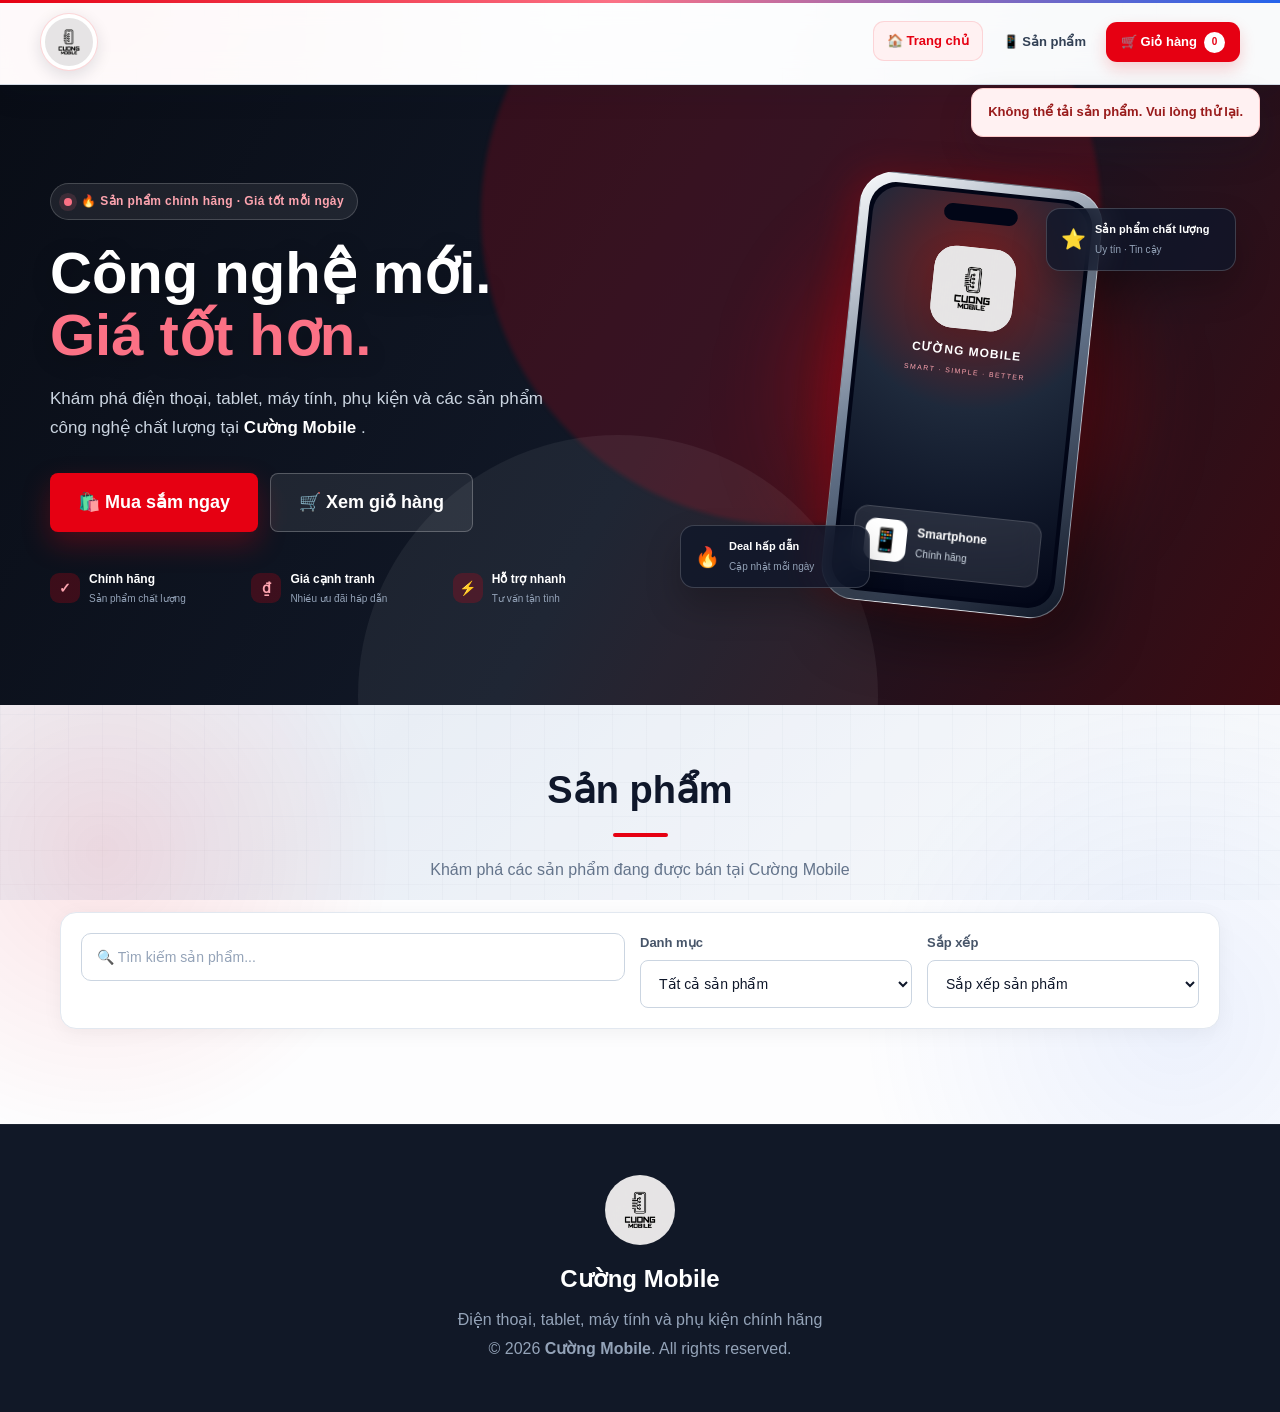
==== commit b433741f: "Update" ====
--- a/index.html
+++ b/index.html
@@ -11,9 +11,9 @@
 
     <meta name="viewport" content="width=device-width, initial-scale=1.0">
 
-    <meta name="description" content="Cường Mobile - Điện thoại và phụ kiện chính hãng">
-
-    <meta name="keywords" content="Cường Mobile, điện thoại, smartphone, phụ kiện, điện thoại chính hãng">
+    <meta name="description" content="Cường Mobile - Điện thoại, tablet, máy tính và phụ kiện chính hãng">
+
+    <meta name="keywords" content="Cường Mobile, điện thoại, tablet, máy tính, smartphone, phụ kiện, công nghệ">
 
     <meta name="author" content="Cường Mobile">
 
@@ -24,7 +24,7 @@
          TITLE
     ====================================================== -->
 
-    <title>Cường Mobile - Điện thoại & phụ kiện</title>
+    <title>Cường Mobile - Điện thoại, tablet, máy tính & phụ kiện</title>
 
 
     <!-- =====================================================
@@ -168,7 +168,7 @@
 
                 <p class="hero-description">
 
-                    Khám phá điện thoại, phụ kiện và các sản phẩm
+                    Khám phá điện thoại, tablet, máy tính, phụ kiện và các sản phẩm
                     công nghệ chất lượng tại
 
                     <strong>
@@ -588,7 +588,7 @@
 
 
             <p>
-                Điện thoại và phụ kiện chính hãng
+                Điện thoại, tablet, máy tính và phụ kiện chính hãng
             </p>
 
 
